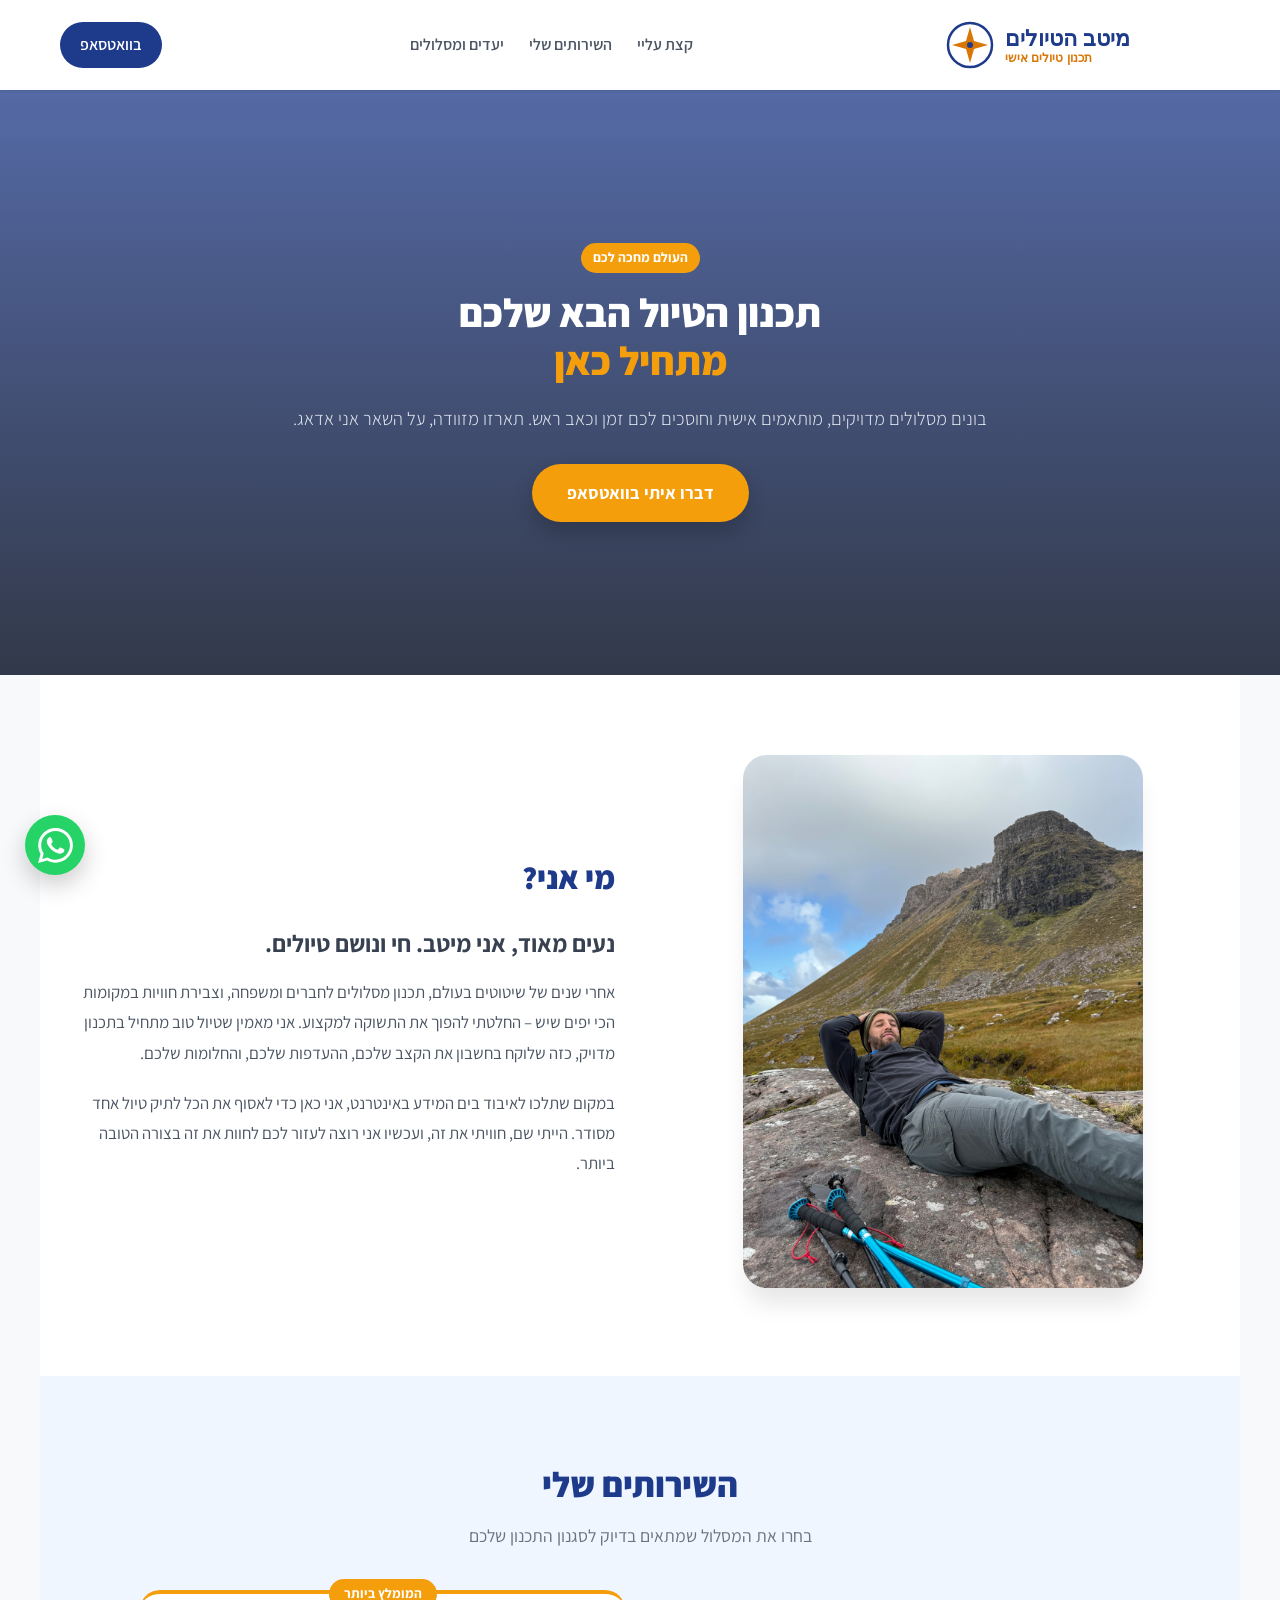
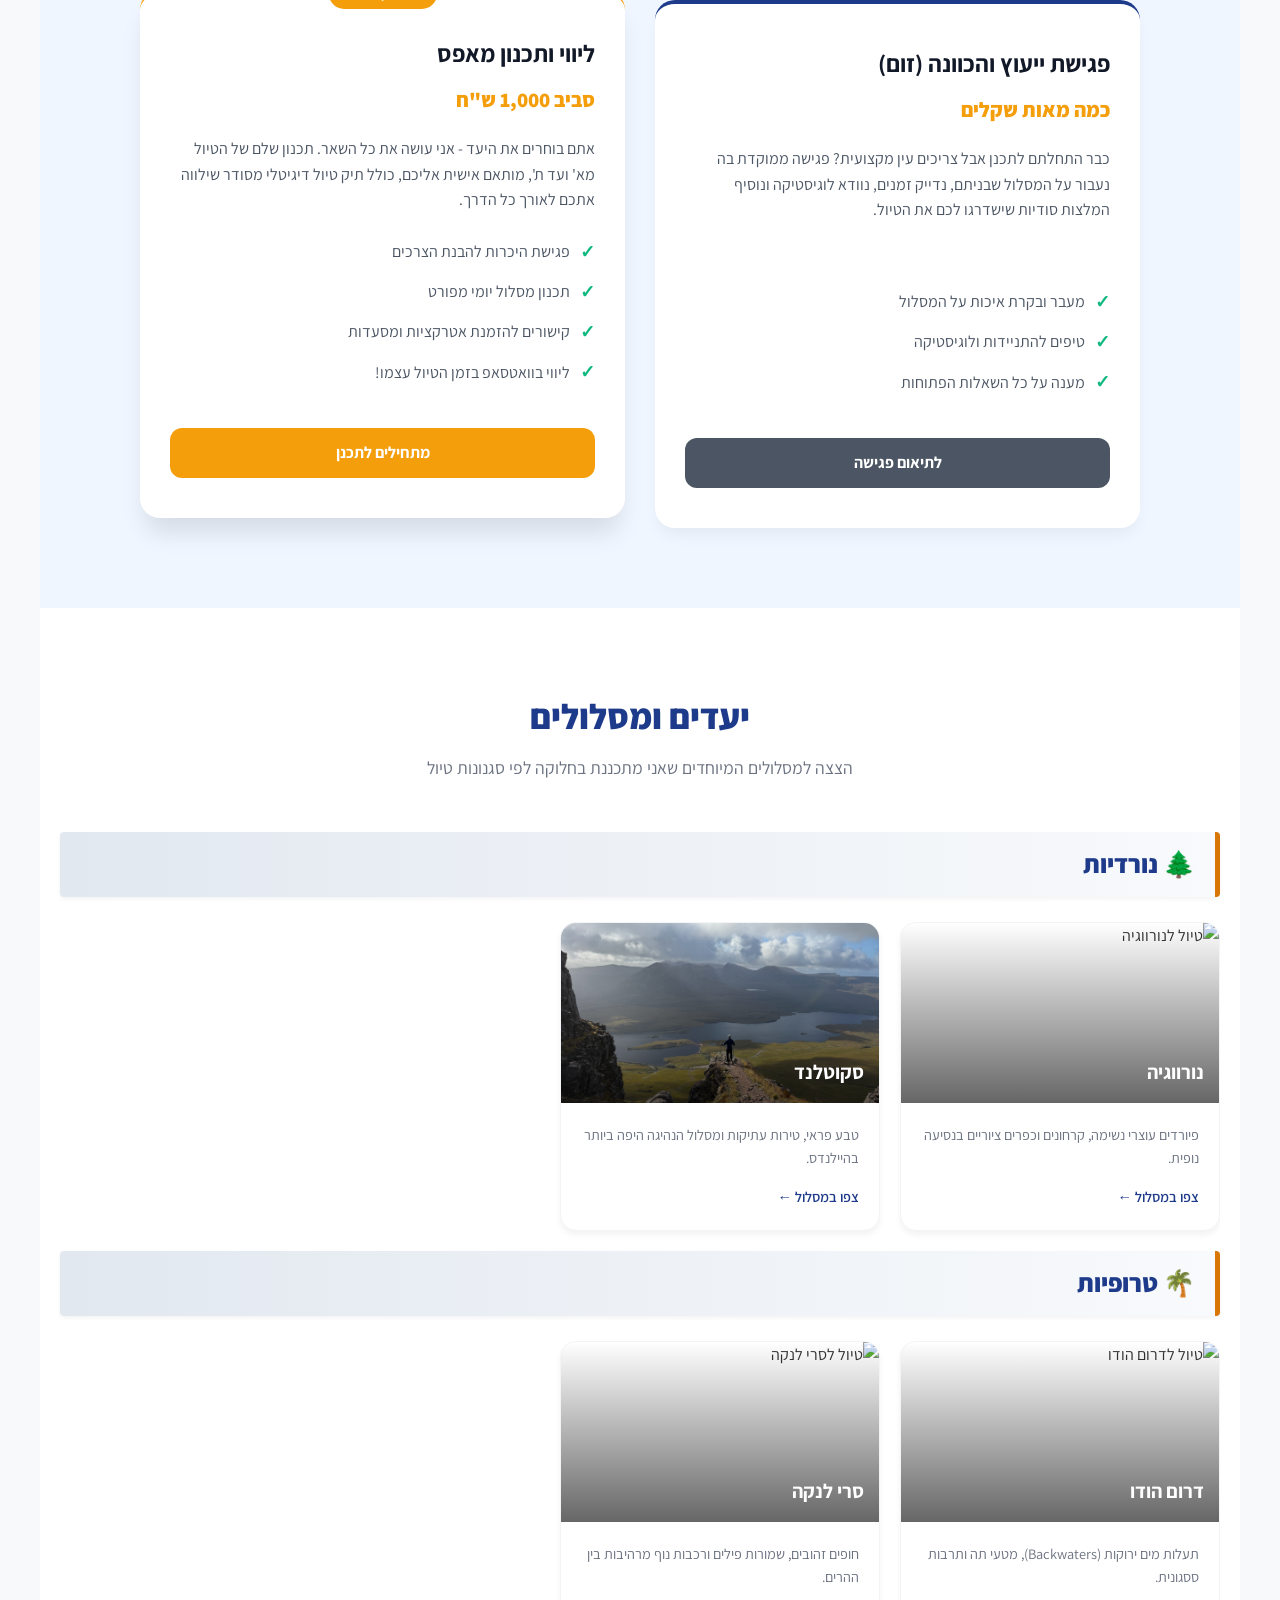
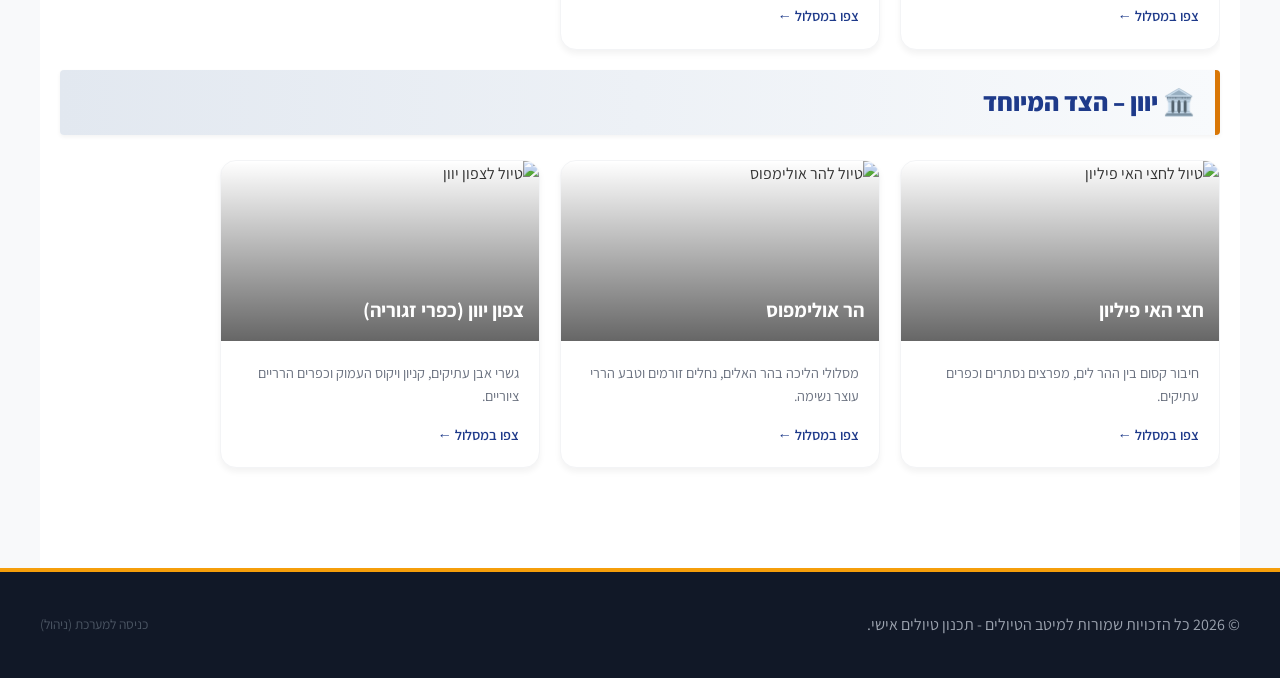
==== index.html @ 39e4b3d9 "logo titles and categories" ====
<!DOCTYPE html>
<!-- lang="he" sets language to Hebrew for browsers/SEO; dir="rtl" sets Right-To-Left reading direction -->
<html lang="he" dir="rtl">
<head>
    <!-- Character encoding specification for universal language support -->
    <meta charset="UTF-8">
    <!-- Viewport declaration ensures responsive auto-scaling across mobile, tablet, and desktop screens -->
    <meta name="viewport" content="width=device-width, initial-scale=1.0">
    
    <!-- Primary Page Title displayed in browser tabs and search engine results -->
    <title>מיטב הטיולים - תכנון טיולים אישי</title>

    <!-- Google Fonts: Preconnects and loads Assistant typography stylesheet -->
    <link rel="preconnect" href="https://fonts.googleapis.com">
    <link rel="preconnect" href="https://fonts.gstatic.com" crossorigin>
    <link href="https://fonts.googleapis.com/css2?family=Assistant:wght@300;400;600;700;800&display=swap" rel="stylesheet">
    
<!-- ==========================================
         SEO & WHATSAPP PREVIEW TAGS
         ========================================== -->
    <meta name="description" content="תכנון טיולים אישי ומותאם אישית בחו&quot;ל עם מיטב. בניית מסלולים מדויקים לחופשה מושלמת ללא כאבי ראש.">
    <meta name="keywords" content="תכנון טיולים, מתכנן טיולים אישי, סקוטלנד, ספרד, איטליה, לונדון">
    <meta name="author" content="מיטב">

    <!-- Open Graph (WhatsApp & Social Media Link Preview) -->
    <meta property="og:type" content="website">
    <meta property="og:url" content="https://tomersh22597-creator.github.io/meitav-travel/">
    <meta property="og:title" content="מיטב הטיולים - תכנון טיולים אישי">
    <meta property="og:description" content="בונים מסלולים מדויקים, מותאמים אישית וחוסכים לכם זמן וכאב ראש. תארזו מזוודה, על השאר אני אדאג.">
    <meta property="og:image" content="https://tomersh22597-creator.github.io/meitav-travel/images/meitav-profile.jpg">

    <!-- External Global Stylesheet Link (Relative path pointing to our css folder) -->
    <link rel="stylesheet" href="css/style.css">
</head>
<body>

    <!-- ==========================================
         NAVIGATION HEADER
         ========================================== -->
    <nav>
        <div class="nav-container">
            <!-- Brand Logo Linking to Homepage Top -->
<a href="index.html" class="logo">
    <img src="images/logo.svg" alt="מיטב הטיולים" class="logo-img">
</a>
            
            <!-- Navigation Links pointing to internal section IDs -->
            <ul class="nav-links">
                <li><a href="#about">קצת עליי</a></li>
                <li><a href="#services">השירותים שלי</a></li>
                <li><a href="#destinations">יעדים ומסלולים</a></li>
            </ul>
            
            <!-- Quick WhatsApp CTA Link -->
            <a href="https://wa.me/" target="_blank" rel="noopener noreferrer" class="nav-btn">בוואטסאפ</a>
        </div>
    </nav>

    <!-- ==========================================
         HERO LANDING SECTION
         ========================================== -->
    <header class="hero">
        <span class="badge">העולם מחכה לכם</span>
        <h1>תכנון הטיול הבא שלכם <br><span>מתחיל כאן</span></h1>
        <p>בונים מסלולים מדויקים, מותאמים אישית וחוסכים לכם זמן וכאב ראש. תארזו מזוודה, על השאר אני אדאג.</p>
        <a href="https://wa.me/" target="_blank" rel="noopener noreferrer" class="hero-btn">דברו איתי בוואטסאפ</a>
    </header>

    <!-- ==========================================
         ABOUT SECTION
         ========================================== -->
    <section id="about" class="section bg-white">
        <div class="about-grid">
            <div class="about-img">
                <!-- 
                  src="images/meitav-profile.jpg" tells the browser to look inside the 'images' folder.
                  Make sure the file name matches your actual image name exactly (including .jpg vs .png).
                  alt="מיטב - מתכנן טיולים אישי" is crucial for SEO and screen readers.
                -->
                <img src="images/meitav-profile.jpg" alt="מיטב - מתכנן טיולים אישי">
            </div>
            <div class="about-text">
                <h2>מי אני?</h2>
                <h3>נעים מאוד, אני מיטב. חי ונושם טיולים.</h3>
                <p>אחרי שנים של שיטוטים בעולם, תכנון מסלולים לחברים ומשפחה, וצבירת חוויות במקומות הכי יפים שיש – החלטתי להפוך את התשוקה למקצוע. אני מאמין שטיול טוב מתחיל בתכנון מדויק, כזה שלוקח בחשבון את הקצב שלכם, ההעדפות שלכם, והחלומות שלכם.</p>
                <p>במקום שתלכו לאיבוד בים המידע באינטרנט, אני כאן כדי לאסוף את הכל לתיק טיול אחד מסודר. הייתי שם, חוויתי את זה, ועכשיו אני רוצה לעזור לכם לחוות את זה בצורה הטובה ביותר.</p>
            </div>
        </div>
    </section>

    <!-- ==========================================
         SERVICES SECTION
         ========================================== -->
    <section id="services" class="section services-bg">
        <div class="section-title">
            <h2>השירותים שלי</h2>
            <p>בחרו את המסלול שמתאים בדיוק לסגנון התכנון שלכם</p>
        </div>
        
        <div class="services-grid">
            <!-- Service Package 1 -->
            <div class="service-card">
                <h3>פגישת ייעוץ והכוונה (זום)</h3>
                <div class="price">כמה מאות שקלים</div>
                <p>כבר התחלתם לתכנן אבל צריכים עין מקצועית? פגישה ממוקדת בה נעבור על המסלול שבניתם, נדייק זמנים, נוודא לוגיסטיקה ונוסיף המלצות סודיות שישדרגו לכם את הטיול.</p>
                <ul class="service-list">
                    <li>מעבר ובקרת איכות על המסלול</li>
                    <li>טיפים להתניידות ולוגיסטיקה</li>
                    <li>מענה על כל השאלות הפתוחות</li>
                </ul>
                <a href="https://wa.me/" target="_blank" rel="noopener noreferrer" class="card-btn btn-secondary">לתיאום פגישה</a>
            </div>
            
            <!-- Service Package 2 (Featured) -->
            <div class="service-card highlight">
                <div class="popular-badge">המומלץ ביותר</div>
                <h3>ליווי ותכנון מאפס</h3>
                <div class="price">סביב 1,000 ש"ח</div>
                <p>אתם בוחרים את היעד - אני עושה את כל השאר. תכנון שלם של הטיול מא' ועד ת', מותאם אישית אליכם, כולל תיק טיול דיגיטלי מסודר שילווה אתכם לאורך כל הדרך.</p>
                <ul class="service-list">
                    <li>פגישת היכרות להבנת הצרכים</li>
                    <li>תכנון מסלול יומי מפורט</li>
                    <li>קישורים להזמנת אטרקציות ומסעדות</li>
                    <li>ליווי בוואטסאפ בזמן הטיול עצמו!</li>
                </ul>
                <a href="https://wa.me/" target="_blank" rel="noopener noreferrer" class="card-btn">מתחילים לתכנן</a>
            </div>
        </div>
    </section>

   <!-- ==========================================
         DESTINATIONS BY CATEGORY SECTION
         ========================================== -->
    <section id="destinations" class="section bg-white">
        <div class="section-title">
            <h2>יעדים ומסלולים</h2>
            <p>הצצה למסלולים המיוחדים שאני מתכננת בחלוקה לפי סגנונות טיול</p>
        </div>

        <!-- קטגוריה 1: נורדיות -->
        <div class="category-block">
            <h3 class="category-title">🌲 נורדיות</h3>
            <div class="dest-grid">
                <!-- נורווגיה -->
                <div class="dest-card">
                    <div class="dest-img">
                        <img src="images/norway.jpg" alt="טיול לנורווגיה">
                        <div class="dest-overlay"></div>
                        <div class="dest-title">נורווגיה</div>
                    </div>
                    <div class="dest-content">
                        <p>פיורדים עוצרי נשימה, קרחונים וכפרים ציוריים בנסיעה נופית.</p>
                        <a href="https://wa.me/" target="_blank" rel="noopener noreferrer" class="dest-link">צפו במסלול ←</a>
                    </div>
                </div>

                <!-- סקוטלנד -->
                <div class="dest-card">
                    <div class="dest-img">
                        <img src="images/scotland.jpg" alt="טיול לסקוטלנד">
                        <div class="dest-overlay"></div>
                        <div class="dest-title">סקוטלנד</div>
                    </div>
                    <div class="dest-content">
                        <p>טבע פראי, טירות עתיקות ומסלול הנהיגה היפה ביותר בהיילנדס.</p>
                        <a href="destinations/scotland.html" class="dest-link">צפו במסלול ←</a>
                    </div>
                </div>
            </div>
        </div>

        <!-- קטגוריה 2: טרופיות -->
        <div class="category-block">
            <h3 class="category-title">🌴 טרופיות</h3>
            <div class="dest-grid">
                <!-- דרום הודו -->
                <div class="dest-card">
                    <div class="dest-img">
                        <img src="images/south-india.jpg" alt="טיול לדרום הודו">
                        <div class="dest-overlay"></div>
                        <div class="dest-title">דרום הודו</div>
                    </div>
                    <div class="dest-content">
                        <p>תעלות מים ירוקות (Backwaters), מטעי תה ותרבות ססגונית.</p>
                        <a href="https://wa.me/" target="_blank" rel="noopener noreferrer" class="dest-link">צפו במסלול ←</a>
                    </div>
                </div>

                <!-- סרי לנקה -->
                <div class="dest-card">
                    <div class="dest-img">
                        <img src="images/sri-lanka.jpg" alt="טיול לסרי לנקה">
                        <div class="dest-overlay"></div>
                        <div class="dest-title">סרי לנקה</div>
                    </div>
                    <div class="dest-content">
                        <p>חופים זהובים, שמורות פילים ורכבות נוף מרהיבות בין ההרים.</p>
                        <a href="https://wa.me/" target="_blank" rel="noopener noreferrer" class="dest-link">צפו במסלול ←</a>
                    </div>
                </div>
            </div>
        </div>

        <!-- קטגוריה 3: יוון הצד המיוחד -->
        <div class="category-block">
            <h3 class="category-title">🏛️ יוון – הצד המיוחד</h3>
            <div class="dest-grid">
                <!-- חצי האי פיליון -->
                <div class="dest-card">
                    <div class="dest-img">
                        <img src="images/pelion.jpg" alt="טיול לחצי האי פיליון">
                        <div class="dest-overlay"></div>
                        <div class="dest-title">חצי האי פיליון</div>
                    </div>
                    <div class="dest-content">
                        <p>חיבור קסום בין ההר לים, מפרצים נסתרים וכפרים עתיקים.</p>
                        <a href="https://wa.me/" target="_blank" rel="noopener noreferrer" class="dest-link">צפו במסלול ←</a>
                    </div>
                </div>

                <!-- אולימפוס -->
                <div class="dest-card">
                    <div class="dest-img">
                        <img src="images/olympus.jpg" alt="טיול להר אולימפוס">
                        <div class="dest-overlay"></div>
                        <div class="dest-title">הר אולימפוס</div>
                    </div>
                    <div class="dest-content">
                        <p>מסלולי הליכה בהר האלים, נחלים זורמים וטבע הררי עוצר נשימה.</p>
                        <a href="https://wa.me/" target="_blank" rel="noopener noreferrer" class="dest-link">צפו במסלול ←</a>
                    </div>
                </div>

                <!-- צפון יוון -->
                <div class="dest-card">
                    <div class="dest-img">
                        <img src="images/north-greece.jpg" alt="טיול לצפון יוון">
                        <div class="dest-overlay"></div>
                        <div class="dest-title">צפון יוון (כפרי זגוריה)</div>
                    </div>
                    <div class="dest-content">
                        <p>גשרי אבן עתיקים, קניון ויקוס העמוק וכפרים הרריים ציוריים.</p>
                        <a href="https://wa.me/" target="_blank" rel="noopener noreferrer" class="dest-link">צפו במסלול ←</a>
                    </div>
                </div>
            </div>
        </div>
    </section>

    <!-- ==========================================
         FOOTER
         ========================================== -->
    <footer id="contact">
        <div class="footer-content">
            <p>&copy; 2026 כל הזכויות שמורות למיטב הטיולים - תכנון טיולים אישי.</p>
            <a href="#admin" class="admin-link">כניסה למערכת (ניהול)</a>
        </div>
    </footer>

    <!-- ==========================================
         FLOATING WHATSAPP CTA
         ========================================== -->
    <a href="https://wa.me/" class="whatsapp-float" target="_blank" rel="noopener noreferrer" title="דברו איתי בוואטסאפ">
        <svg viewBox="0 0 24 24">
            <path d="M.057 24l1.687-6.163c-1.041-1.804-1.588-3.849-1.587-5.946.003-6.556 5.338-11.891 11.893-11.891 3.181.001 6.167 1.24 8.413 3.488 2.245 2.248 3.481 5.236 3.48 8.414-.003 6.557-5.338 11.892-11.893 11.892-1.99-.001-3.951-.5-5.688-1.448l-6.305 1.654zm6.597-3.807c1.676.995 3.276 1.591 5.392 1.592 5.448 0 9.886-4.434 9.889-9.885.002-5.462-4.415-9.89-9.881-9.892-5.452 0-9.887 4.434-9.889 9.884-.001 2.225.651 3.891 1.746 5.634l-.999 3.648 3.742-.981zm11.387-5.464c-.074-.124-.272-.198-.57-.347-.297-.149-1.758-.868-2.031-.967-.272-.099-.47-.149-.669.149-.198.297-.768.967-.941 1.165-.173.198-.347.223-.644.075-.297-.15-1.255-.463-2.39-1.475-.883-.788-1.48-1.761-1.653-2.059-.173-.297-.018-.458.13-.606.134-.133.298-.347.446-.52.149-.174.198-.298.298-.497.099-.198.05-.371-.025-.52-.075-.149-.669-1.612-.916-2.207-.242-.579-.487-.5-.669-.51-.173-.008-.371-.01-.57-.01-.198 0-.52.074-.792.372-.272.297-1.04 1.016-1.04 2.479 0 1.462 1.065 2.875 1.213 3.074.149.198 2.096 3.2 5.077 4.487.709.306 1.262.489 1.694.625.712.227 1.36.195 1.871.118.571-.085 1.758-.719 2.006-1.413.248-.694.248-1.289.173-1.413-.074-.124-.272-.198-.57-.347z"/>
        </svg>
    </a>

</body>
</html>
---- css/style.css ----
/* ==========================================
   GLOBAL RESETS & CORE STYLES
   ========================================== */

/* Box Sizing Reset: Forces padding and borders to be included inside an element's total width and height */
* {
    box-sizing: border-box;
    margin: 0;
    padding: 0;
}

/* Base Body Styles: Sets default typography, background color, text color, and RTL line spacing */
body {
    font-family: 'Assistant', sans-serif; /* Primary font family (loaded from Google Fonts in HTML) */
    background-color: #f8f9fa;            /* Light gray background for comfortable reading */
    color: #333333;                       /* Soft black font color for optimal visual contrast */
    line-height: 1.6;                     /* Generous vertical line spacing for Hebrew readability */
}

/* Utility class for white-background sections (replaces inline styles) */
.bg-white {
    background-color: #ffffff;
}

/* Utility button style for secondary gray buttons */
.btn-secondary {
    background: #4b5563 !important;       /* Overrides default brand blue with neutral slate gray */
}

/* ==========================================
   NAVIGATION BAR (NAV)
   ========================================== */

/* Sticky Navigation Header */
nav {
    background: #ffffff;                                    /* Solid white background */
    box-shadow: 0 1px 3px rgba(0,0,0,0.1);                 /* Subtle bottom drop-shadow for depth */
    position: sticky;                                      /* Sticks the navbar to the top during scroll */
    top: 0;                                                /* Locks stickiness to top edge */
    z-index: 50;                                           /* Keeps navigation above lower page elements */
}

/* Centered Flexbox Container for Navigation */
.nav-container {
    max-width: 1200px;                                     /* Restricts container width on widescreen monitors */
    margin: 0 auto;                                        /* Centers container horizontally */
    padding: 15px 20px;                                    /* Vertical (15px) and Horizontal (20px) internal spacing */
    display: flex;                                         /* Activates Flexbox layout mode */
    justify-content: space-between;                        /* Places logo on right and links/button on left (RTL) */
    align-items: center;                                   /* Vertically aligns items along the central axis */
}

/* Brand Logo Layout */
.logo {
    font-weight: 700;                                      /* Bold font weight */
    font-size: 1.25rem;                                    /* 20px relative font size */
    color: #1E3A8A;                                        /* Deep Navy Blue primary brand color */
    display: flex;                                         /* Flex layout to align icon next to text */
    align-items: center;                                   /* Aligns SVG icon and text vertically */
    gap: 10px;                                             /* 10px gap between SVG icon and brand text */
    cursor: pointer;                                       /* Displays pointer hand cursor on hover */
    text-decoration: none;                                 /* Removes standard link underline */
}

/* Secondary Sub-headline inside Logo */
.logo-subtext {
    font-size: 0.8rem;                                     /* Smaller font size for subtitle */
    font-weight: 400;                                      /* Regular weight */
    color: #6b7280;                                        /* Muted gray text color */
    display: block;                                        /* Forces subtitle to render on a new line */
}

/* SVG Vector Icon Dimensions inside Logo */
.logo-icon {
    width: 30px;
    height: 30px;
}

/* Navigation Link List */
.nav-links {
    display: flex;                                         /* Displays menu links in a horizontal row */
    gap: 25px;                                             /* Spacing between list items */
    list-style: none;                                      /* Removes default bullet points */
}

/* Individual Navigation Anchor Links */
.nav-links a {
    color: #4b5563;                                        /* Muted slate text color */
    text-decoration: none;                                 /* Removes underline */
    font-weight: 600;                                      /* Semi-bold text weight */
    transition: color 0.2s ease-in-out;                    /* Smooth color transition on hover (0.2 seconds) */
}

/* Navigation Link Hover State */
.nav-links a:hover {
    color: #1E3A8A;                                        /* Shifts color to deep navy when hovered */
}

/* Call-To-Action (CTA) Pill Button in Navigation */
.nav-btn {
    background: #1E3A8A;                                   /* Navy background */
    color: #ffffff;                                        /* White text */
    padding: 10px 20px;                                    /* Top/Bottom 10px, Left/Right 20px */
    border-radius: 50px;                                   /* Fully rounded pill-shaped corners */
    text-decoration: none;                                 /* Removes link underline */
    font-weight: 600;                                      /* Semi-bold weight */
    display: inline-flex;                                  /* Enables inline flexbox for icon/text alignment */
    align-items: center;
    gap: 8px;
}

/* ==========================================
   HERO SECTION
   ========================================== */

/* Full-width Hero Banner with Dark Gradient Overlay */
.hero {
    /* Combined CSS background: semi-transparent blue/slate gradient + high-res Unsplash background image */
    background: linear-gradient(rgba(30, 58, 138, 0.75), rgba(15, 23, 42, 0.85)), 
                url('https://images.unsplash.com/photo-1488085061387-422e29b40080?ixlib=rb-4.0.3&auto=format&fit=crop&w=1920&q=80') center/cover;
    color: #ffffff;                                        /* White text color for contrast over dark image */
    padding: 80px 20px;                                    /* Vertical padding 80px, horizontal 20px */
    text-align: center;                                    /* Centers all text content */
    min-height: 65vh;                                      /* Ensures hero takes at least 65% of screen height */
    display: flex;                                         /* Flexbox used to vertically center content */
    flex-direction: column;                                /* Stacks elements top-to-bottom */
    justify-content: center;                               /* Centers items along vertical axis */
    align-items: center;                                   /* Centers items along horizontal axis */
}

/* Small Tag/Badge above Hero Heading */
.badge {
    background: #F59E0B;                                   /* Accent Amber/Gold color */
    color: #ffffff;
    padding: 4px 12px;
    border-radius: 50px;
    font-size: 0.85rem;
    font-weight: 700;
    display: inline-block;
    margin-bottom: 15px;
}

/* Main Page Heading (H1) */
.hero h1 {
    font-size: 2.5rem;                                     /* Scaled headline size */
    font-weight: 800;                                      /* Extra-bold */
    margin-bottom: 20px;
    line-height: 1.2;                                      /* Tighter line spacing for titles */
}

/* Highlighted Gold Text within Heading */
.hero h1 span {
    color: #F59E0B;                                        /* Gold accent color */
}

/* Hero Paragraph Description */
.hero p {
    font-size: 1.15rem;
    max-width: 700px;                                      /* Restricts line length to increase reading comfort */
    margin: 0 auto 30px;                                   /* Centers block horizontally, adds 30px bottom margin */
    font-weight: 300;                                      /* Light font weight */
    color: #e2e8f0;                                        /* Light gray-blue text */
}

/* Primary Call-to-Action Button */
.hero-btn {
    background: #F59E0B;                                   /* Amber accent background */
    color: #ffffff;
    padding: 15px 35px;
    border-radius: 50px;
    text-decoration: none;
    font-weight: 700;
    font-size: 1.1rem;
    display: inline-flex;
    align-items: center;
    gap: 10px;
    box-shadow: 0 10px 20px rgba(0,0,0,0.2);              /* Soft shadow to elevate button off page */
    transition: transform 0.2s ease-in-out;                /* Prepares micro-animation on interaction */
}

/* Interactive Hover Animation for Hero Button */
.hero-btn:hover {
    transform: scale(1.05);                                /* Scales button size up by 5% on hover */
}

/* ==========================================
   PAGE SECTIONS & LAYOUT GUIDES
   ========================================== */

/* Standard Section Container */
.section {
    max-width: 1200px;
    margin: 0 auto;
    padding: 80px 20px;
}

/* Section Heading Header Block */
.section-title {
    text-align: center;
    margin-bottom: 50px;
}

.section-title h2 {
    font-size: 2.2rem;
    color: #1E3A8A;
    font-weight: 800;
    margin-bottom: 10px;
}

.section-title p {
    color: #6b7280;
    font-size: 1.1rem;
}

/* ==========================================
   ABOUT SECTION
   ========================================== */

/* Flexbox Grid for Image + Bio Content */
.about-grid {
    display: flex;
    flex-wrap: wrap;                                       /* Wraps onto multiple lines on small mobile screens */
    align-items: center;
    gap: 50px;
}

.about-img {
    flex: 1;                                               /* Occupies equal share of flex container width */
    min-width: 280px;                                      /* Prevents shrinking below 280px before wrapping */
    text-align: center;
}

.about-img img {
    width: 100%;
    max-width: 400px;
    border-radius: 24px;                                   /* Softly rounded image corners */
    box-shadow: 0 20px 25px -5px rgba(0,0,0,0.1);          /* Elegant drop shadow */
}

.about-text {
    flex: 1;
    min-width: 280px;
}

.about-text h2 {
    font-size: 2rem;
    color: #1E3A8A;
    font-weight: 800;
    margin-bottom: 20px;
}

.about-text h3 {
    font-size: 1.5rem;
    color: #374151;
    margin-bottom: 15px;
    font-weight: 700;
}

.about-text p {
    color: #4b5563;
    font-size: 1.05rem;
    margin-bottom: 20px;
    line-height: 1.8;
}

/* ==========================================
   SERVICES SECTION & CARDS
   ========================================== */

/* Section background wrapper */
.services-bg {
    background: #EFF6FF;                                   /* Very light blue tint */
}

/* CSS Grid for Pricing Cards */
.services-grid {
    display: grid;
    /* Responsive Auto-Fit Grid: Creates columns dynamically (min 300px width each) without media queries */
    grid-template-columns: repeat(auto-fit, minmax(300px, 1fr));
    gap: 30px;
    max-width: 1000px;
    margin: 0 auto;
}

/* Standard Pricing Card */
.service-card {
    background: #ffffff;
    border-radius: 20px;
    padding: 40px 30px;
    box-shadow: 0 10px 15px -3px rgba(0,0,0,0.05);
    position: relative;                                    /* Positioning context for absolute elements like badges */
    display: flex;
    flex-direction: column;
    border-top: 4px solid #1E3A8A;                         /* Blue accent border on top edge */
    transition: transform 0.3s ease;
}

/* Featured / Popular Service Card Variant */
.service-card.highlight {
    border-top-color: #F59E0B;                             /* Gold border top for highlight feature */
    transform: translateY(-10px);                          /* Slight upward offset to draw attention */
    box-shadow: 0 20px 25px -5px rgba(0,0,0,0.1);
}

/* Popular Badge Pill on Featured Card */
.popular-badge {
    position: absolute;
    top: -15px;                                            /* Positions pill half-way across top border */
    left: 50%;
    transform: translateX(-50%);                           /* Centers pill horizontally along the 50% line */
    background: #F59E0B;
    color: #ffffff;
    padding: 4px 15px;
    border-radius: 50px;
    font-size: 0.85rem;
    font-weight: 700;
}

.service-card h3 {
    font-size: 1.5rem;
    color: #111827;
    margin-bottom: 10px;
    font-weight: 700;
}

.price {
    font-size: 1.3rem;
    font-weight: 800;
    color: #F59E0B;
    margin-bottom: 20px;
}

.service-card p {
    color: #4b5563;
    margin-bottom: 25px;
    flex-grow: 1;                                          /* Forces paragraph to expand so buttons align evenly at bottom */
}

/* Checkmark List inside Cards */
.service-list {
    list-style: none;
    margin-bottom: 30px;
}

.service-list li {
    margin-bottom: 12px;
    color: #4b5563;
    display: flex;
    align-items: center;
    gap: 10px;
}

/* Custom CSS Checkmark Icon insertion */
.service-list li::before {
    content: "✓";                                          /* Inserts Unicode checkmark before list items */
    color: #10B981;                                        /* Emerald green color */
    font-weight: bold;
    font-size: 1.1rem;
}

/* Card CTA Button */
.card-btn {
    display: block;
    text-align: center;
    background: #1E3A8A;
    color: #ffffff;
    padding: 12px;
    border-radius: 12px;
    text-decoration: none;
    font-weight: 700;
    transition: background 0.2s ease;
}

.card-btn:hover {
    background: #1d4ed8;                                   /* Slightly brighter blue on hover */
}

.service-card.highlight .card-btn {
    background: #F59E0B;
}

.service-card.highlight .card-btn:hover {
    background: #d97706;
}

/* ==========================================
   CATEGORY TITLES (PROMINENT STRIPE DESIGN)
   ========================================== */
.category-title {
    font-size: 1.6rem;
    font-weight: 800;
    color: #1e3a8a;
    background: linear-gradient(to left, #f8fafc, #e2e8f0);
    padding: 12px 20px;
    border-right: 5px solid #d97706; /* פס זהב בולט בצד ימין */
    border-radius: 4px;
    margin-bottom: 25px;
    display: flex;
    align-items: center;
    gap: 10px;
    box-shadow: 0 2px 4px rgba(0,0,0,0.05);
}

/* ==========================================
   DESTINATIONS GALLERY (HORIZONTAL CAROUSEL)
   ========================================== */

/* Destination Container - Now a horizontal scrolling list */
.dest-grid {
    display: flex;
    gap: 20px;
    overflow-x: auto;
    padding-bottom: 20px;
    scroll-snap-type: x mandatory;
    -webkit-overflow-scrolling: touch;
}

/* Custom Scrollbar for modern look */
.dest-grid::-webkit-scrollbar {
    height: 8px;
}
.dest-grid::-webkit-scrollbar-track {
    background: #f1f5f9;
    border-radius: 4px;
}
.dest-grid::-webkit-scrollbar-thumb {
    background: #94a3b8;
    border-radius: 4px;
}
.dest-grid::-webkit-scrollbar-thumb:hover {
    background: #64748b;
}

/* Destination Card */
.dest-card {
    flex: 0 0 320px; /* רוחב קבוע לכל כרטיסייה */
    scroll-snap-align: start; /* מיגנוט בגלילה */
    background: #ffffff;
    border-radius: 16px;
    overflow: hidden;
    box-shadow: 0 4px 6px rgba(0,0,0,0.05);
    border: 1px solid #f3f4f6;
    transition: transform 0.3s ease;
}

.dest-card:hover {
    transform: translateY(-5px);
}

/* Mobile sizing for cards */
@media (max-width: 768px) {
    .dest-card {
        flex: 0 0 280px;
    }
}

/* Image Wrapper Container */
.dest-img {
    height: 180px;
    position: relative;
    overflow: hidden;
}

.dest-img img {
    width: 100%;
    height: 100%;
    object-fit: cover;
    transition: transform 0.5s ease;
}

.dest-card:hover .dest-img img {
    transform: scale(1.1);
}

/* Dark Gradient Overlay on Top of Images */
.dest-overlay {
    position: absolute;
    inset: 0;
    background: linear-gradient(to top, rgba(0,0,0,0.6), transparent);
}

.dest-title {
    position: absolute;
    bottom: 15px;
    right: 15px;
    color: #ffffff;
    font-size: 1.25rem;
    font-weight: 700;
}

.dest-content {
    padding: 20px;
}

.dest-content p {
    color: #6b7280;
    font-size: 0.9rem;
    margin-bottom: 15px;
}

.dest-link {
    color: #1E3A8A;
    font-weight: 600;
    text-decoration: none;
    font-size: 0.9rem;
    display: inline-flex;
    align-items: center;
    gap: 5px;
}

/* ==========================================
   FOOTER SECTION
   ========================================== */

footer {
    background: #111827;                                   /* Dark slate footer background */
    color: #9ca3af;
    padding: 40px 20px;
    text-align: center;
    border-top: 4px solid #F59E0B;                          /* Accent border top */
}

.footer-content {
    max-width: 1200px;
    margin: 0 auto;
    display: flex;
    justify-content: space-between;
    align-items: center;
    flex-wrap: wrap;
    gap: 20px;
}

.admin-link {
    color: #4b5563;
    text-decoration: none;
    font-size: 0.85rem;
}

.admin-link:hover {
    color: #9ca3af;
}

/* ==========================================
   FLOATING WHATSAPP LEAD GENERATION BUTTON
   ========================================== */

.whatsapp-float {
    position: fixed;                                       /* Remains pinned to screen corner while scrolling */
    bottom: 25px;
    left: 25px;                                            /* Placed on bottom-left for RTL layouts */
    background: #25D366;                                   /* Official WhatsApp green brand color */
    color: #ffffff;
    width: 60px;
    height: 60px;
    border-radius: 50%;                                    /* Circle shape */
    display: flex;
    align-items: center;
    justify-content: center;
    box-shadow: 0 10px 25px rgba(0,0,0,0.2);
    z-index: 100;                                          /* Top-most elevation layer */
    transition: transform 0.2s ease;
    text-decoration: none;
}

.whatsapp-float:hover {
    transform: scale(1.1);                                 /* Scales icon up on hover */
}

.whatsapp-float svg {
    width: 35px;
    height: 35px;
    fill: #ffffff;
}

/* ==========================================
   RESPONSIVE MEDIA QUERIES (MOBILE BREAKPOINTS)
   ========================================== */

@media (max-width: 768px) {
    .hero h1 {
        font-size: 2rem;                                   /* Reduces title size on mobile viewports */
    }
    .nav-links {
        display: none;                                     /* Hides desktop navigation links on smaller screens */
    }

    /* ==========================================
   LOGO STYLES (PREPARED FOR FUTURE IMAGE LOGO)
   ========================================== */

/* Utility style for future image logo (replace SVG icon with <img> tag) */
.logo-img {
    height: 38px;             /* Standard logo height for sticky navigation header */
    width: auto;              /* Preserves natural image aspect ratio */
    object-fit: contain;
    display: block;
}

/* ==========================================
   CATEGORY BLOCKS FOR DESTINATIONS
   ========================================== */
.category-block {
    margin-bottom: 55px;
}

/* ==========================================
   CATEGORY TITLES (CENTERED DESIGN)
   ========================================== */
.category-title {
    font-size: 1.6rem;
    font-weight: 800;
    color: #1e3a8a;
    background: linear-gradient(to top, #f8fafc, #e2e8f0);
    padding: 10px 30px;
    border-bottom: 3px solid #d97706; /* פס זהב סימטרי מלמטה במקום בצד */
    border-radius: 8px;
    
    /* פקודות המרכוז */
    width: fit-content; /* הרקע יתאים בדיוק לאורך המילה */
    margin: 0 auto 25px auto; /* ממקם את כל הבלוק באמצע המסך */
    
    display: flex;
    align-items: center;
    justify-content: center; /* ממקם את האייקון והטקסט באמצע */
    gap: 10px;
    box-shadow: 0 2px 4px rgba(0,0,0,0.05);
}

}
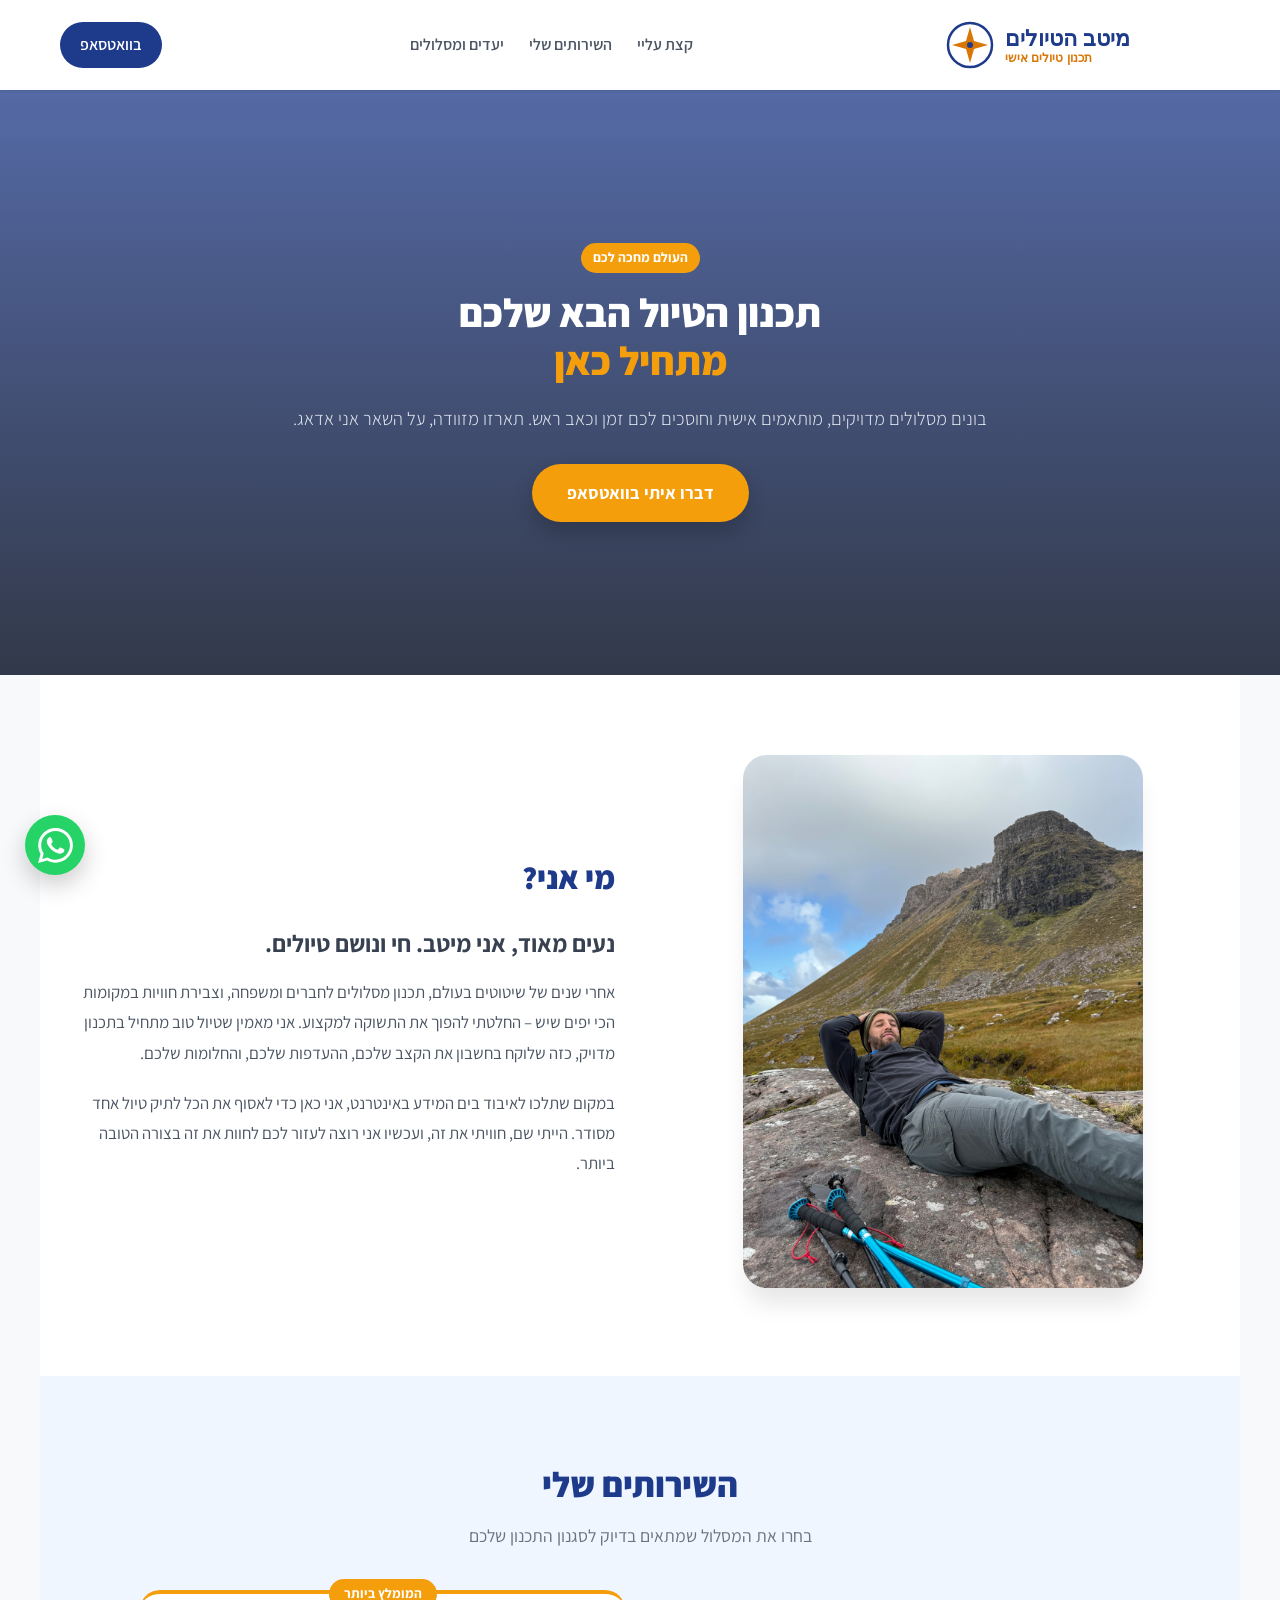
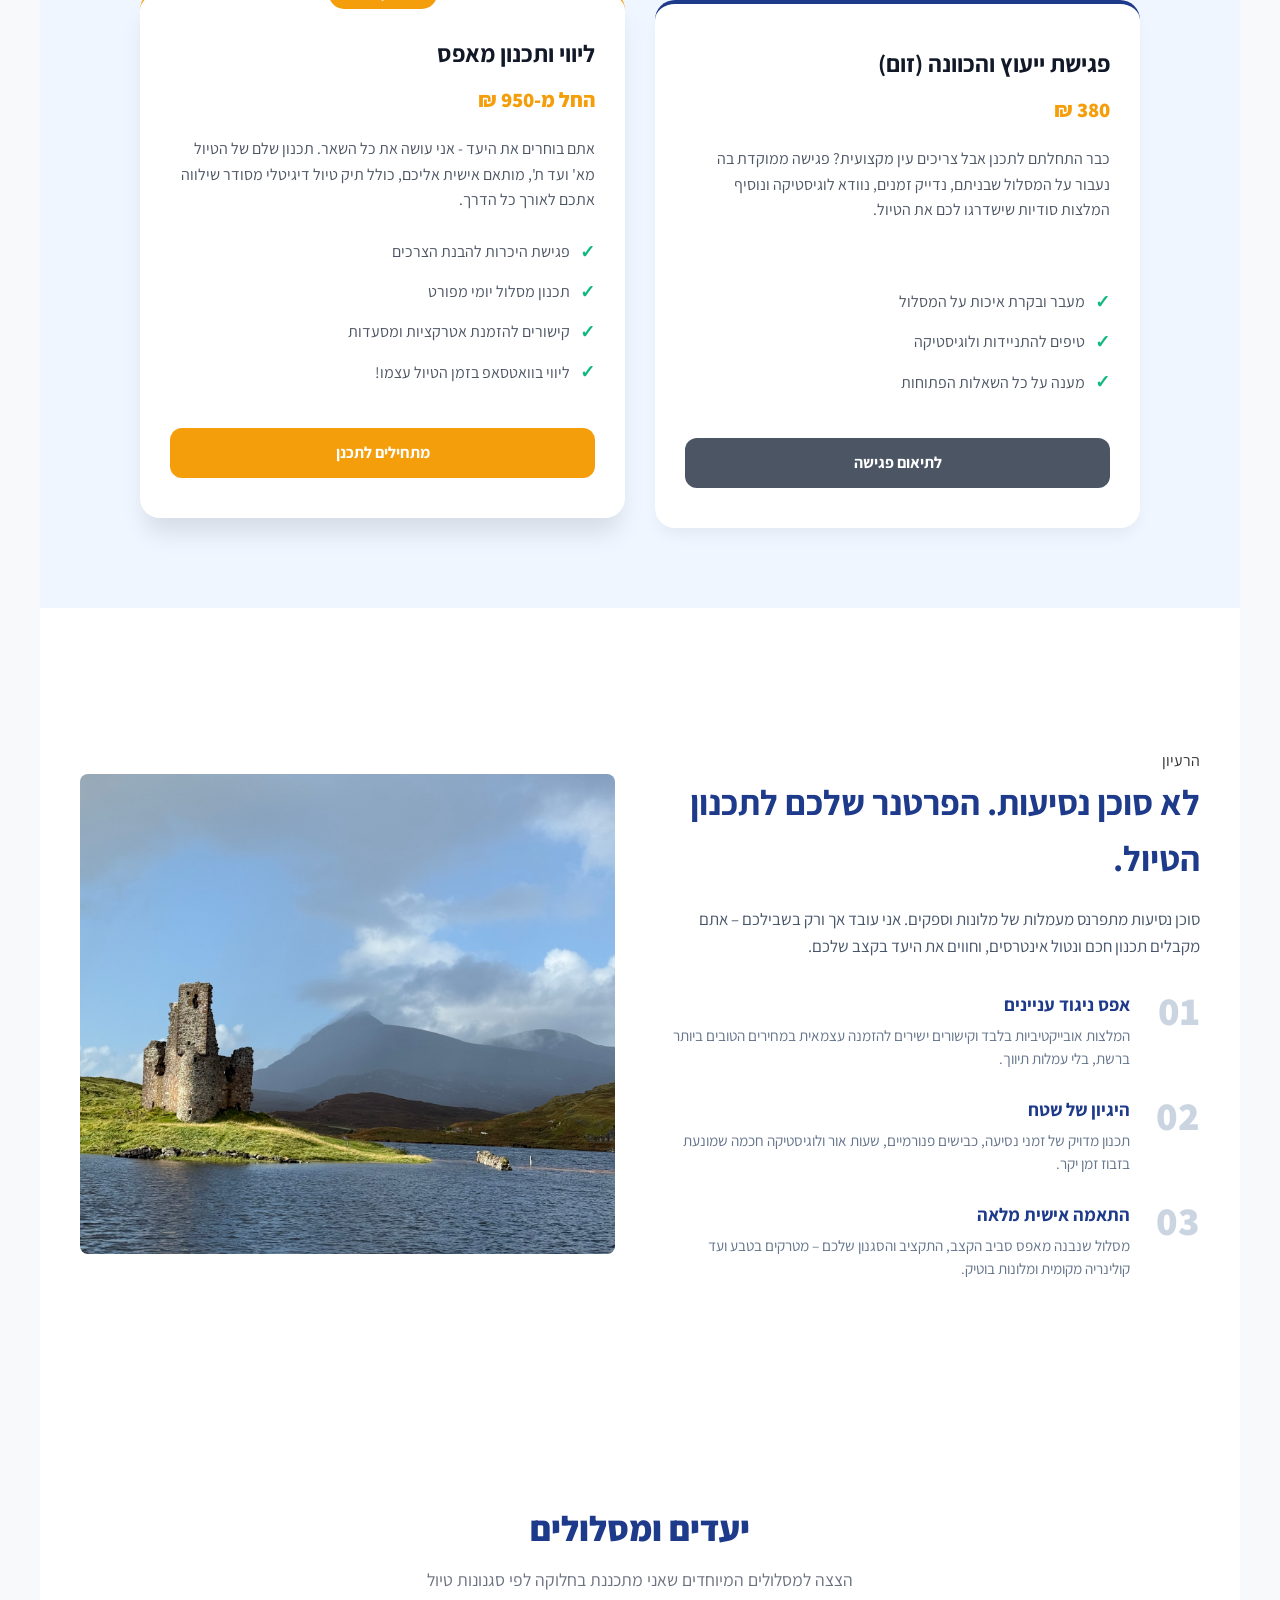
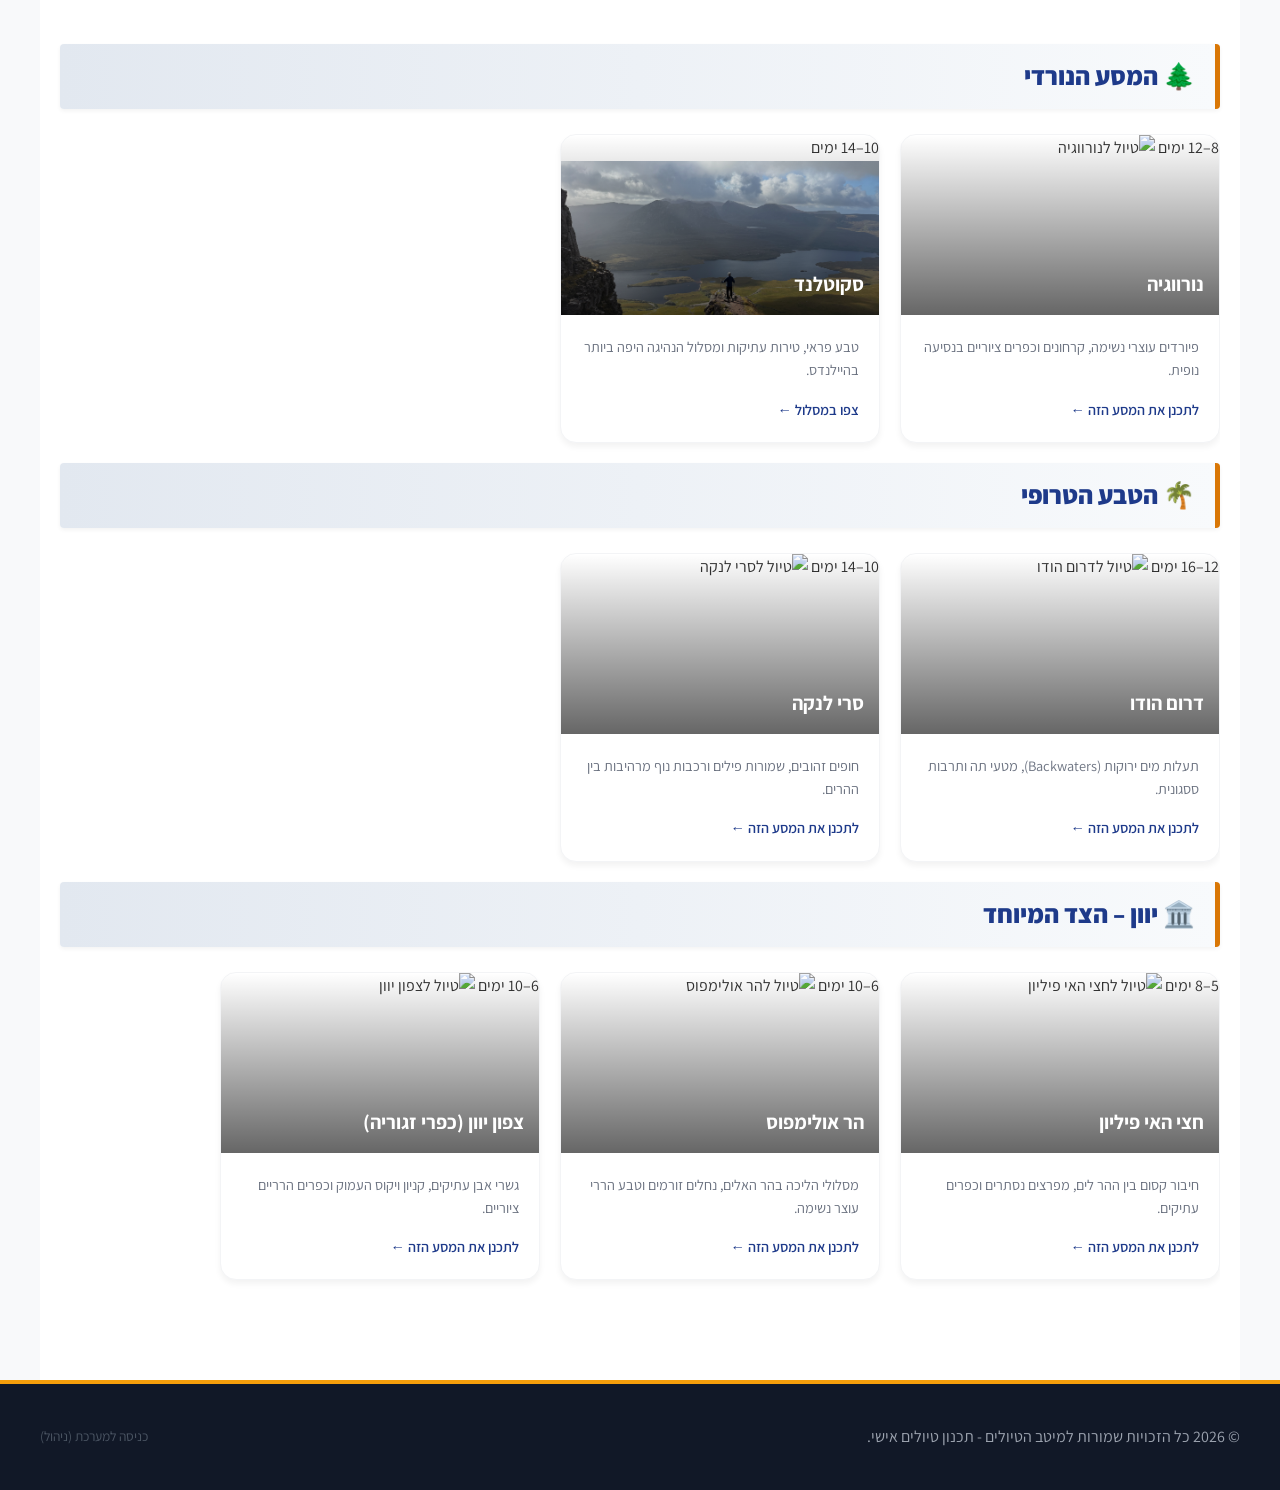
==== commit c6acb09d: "idea + prices to the ideas" ====
--- a/index.html
+++ b/index.html
@@ -1,35 +1,27 @@
 <!DOCTYPE html>
-<!-- lang="he" sets language to Hebrew for browsers/SEO; dir="rtl" sets Right-To-Left reading direction -->
 <html lang="he" dir="rtl">
 <head>
-    <!-- Character encoding specification for universal language support -->
     <meta charset="UTF-8">
-    <!-- Viewport declaration ensures responsive auto-scaling across mobile, tablet, and desktop screens -->
     <meta name="viewport" content="width=device-width, initial-scale=1.0">
-    
-    <!-- Primary Page Title displayed in browser tabs and search engine results -->
     <title>מיטב הטיולים - תכנון טיולים אישי</title>
 
-    <!-- Google Fonts: Preconnects and loads Assistant typography stylesheet -->
+    <!-- Google Fonts -->
     <link rel="preconnect" href="https://fonts.googleapis.com">
     <link rel="preconnect" href="https://fonts.gstatic.com" crossorigin>
     <link href="https://fonts.googleapis.com/css2?family=Assistant:wght@300;400;600;700;800&display=swap" rel="stylesheet">
-    
-<!-- ==========================================
-         SEO & WHATSAPP PREVIEW TAGS
-         ========================================== -->
-    <meta name="description" content="תכנון טיולים אישי ומותאם אישית בחו&quot;ל עם מיטב. בניית מסלולים מדויקים לחופשה מושלמת ללא כאבי ראש.">
-    <meta name="keywords" content="תכנון טיולים, מתכנן טיולים אישי, סקוטלנד, ספרד, איטליה, לונדון">
-    <meta name="author" content="מיטב">
-
-    <!-- Open Graph (WhatsApp & Social Media Link Preview) -->
+
+    <!-- SEO & WhatsApp Preview -->
+    <meta name="description" content="תכנון טיולים אישי ומותאם אישית בחו&quot;ל עם מיטב הטיולים. בניית מסלולים מדויקים לחופשה מושלמת ללא כאבי ראש.">
+    <meta name="keywords" content="תכנון טיולים, מתכנן טיולים אישי, סקוטלנד, ספרד, איטליה, לונדון, נורווגיה, סרי לנקה">
+    <meta name="author" content="מיטב הטיולים">
+
     <meta property="og:type" content="website">
-    <meta property="og:url" content="https://tomersh22597-creator.github.io/meitav-travel/">
+    <meta property="og:url" content="https://tomersh22597-creator.github.io/Meitav_treavel/">
     <meta property="og:title" content="מיטב הטיולים - תכנון טיולים אישי">
     <meta property="og:description" content="בונים מסלולים מדויקים, מותאמים אישית וחוסכים לכם זמן וכאב ראש. תארזו מזוודה, על השאר אני אדאג.">
-    <meta property="og:image" content="https://tomersh22597-creator.github.io/meitav-travel/images/meitav-profile.jpg">
-
-    <!-- External Global Stylesheet Link (Relative path pointing to our css folder) -->
+    <meta property="og:image" content="https://tomersh22597-creator.github.io/Meitav_treavel/images/meitav-profile.jpg">
+
+    <!-- External Global Stylesheet -->
     <link rel="stylesheet" href="css/style.css">
 </head>
 <body>
@@ -39,20 +31,17 @@
          ========================================== -->
     <nav>
         <div class="nav-container">
-            <!-- Brand Logo Linking to Homepage Top -->
-<a href="index.html" class="logo">
-    <img src="images/logo.svg" alt="מיטב הטיולים" class="logo-img">
-</a>
+            <a href="index.html" class="logo">
+                <img src="images/logo.svg" alt="מיטב הטיולים" class="logo-img">
+            </a>
             
-            <!-- Navigation Links pointing to internal section IDs -->
             <ul class="nav-links">
                 <li><a href="#about">קצת עליי</a></li>
                 <li><a href="#services">השירותים שלי</a></li>
                 <li><a href="#destinations">יעדים ומסלולים</a></li>
             </ul>
             
-            <!-- Quick WhatsApp CTA Link -->
-            <a href="https://wa.me/" target="_blank" rel="noopener noreferrer" class="nav-btn">בוואטסאפ</a>
+            <a href="https://wa.me/972000000000?text=%D7%94%D7%99%D7%99%20%D7%9E%D7%99%D7%98%D7%91,%20%D7%94%D7%92%D7%A2%D7%AA%D7%99%20%D7%93%D7%A8%D7%9A%20%D7%94%D7%90%D7%AA%D7%A8%20%D7%95%D7%90%D7%A9%D7%9E%D7%97%20%D7%9C%D7%A9%D7%9E%D7%95%D7%A2%20%D7%A2%D7%9C%20%D7%AA%D7%9B%D7%A0%D7%95%D7%9F%20%D7%A8%D7%91-%D7%A9%D7%A0%D7%AA%D7%99" target="_blank" rel="noopener noreferrer" class="nav-btn">בוואטסאפ</a>
         </div>
     </nav>
 
@@ -63,7 +52,7 @@
         <span class="badge">העולם מחכה לכם</span>
         <h1>תכנון הטיול הבא שלכם <br><span>מתחיל כאן</span></h1>
         <p>בונים מסלולים מדויקים, מותאמים אישית וחוסכים לכם זמן וכאב ראש. תארזו מזוודה, על השאר אני אדאג.</p>
-        <a href="https://wa.me/" target="_blank" rel="noopener noreferrer" class="hero-btn">דברו איתי בוואטסאפ</a>
+        <a href="https://wa.me/972000000000?text=%D7%94%D7%99%D7%99%20%D7%9E%D7%99%D7%98%D7%91,%20%D7%90%D7%A9%D7%9E%D7%97%20%D7%9C%D7%A4%D7%92וש%20%D7%90%D7%95%20%D7%93%D7%91%D7%A8%20%D7%90%D7%99%D7%AA%D7%99%20%D7%91%D7%95%D7%95%D7%90%D7%98%D7%A1%D7%90%D7%A4" target="_blank" rel="noopener noreferrer" class="hero-btn">דברו איתי בוואטסאפ</a>
     </header>
 
     <!-- ==========================================
@@ -72,11 +61,6 @@
     <section id="about" class="section bg-white">
         <div class="about-grid">
             <div class="about-img">
-                <!-- 
-                  src="images/meitav-profile.jpg" tells the browser to look inside the 'images' folder.
-                  Make sure the file name matches your actual image name exactly (including .jpg vs .png).
-                  alt="מיטב - מתכנן טיולים אישי" is crucial for SEO and screen readers.
-                -->
                 <img src="images/meitav-profile.jpg" alt="מיטב - מתכנן טיולים אישי">
             </div>
             <div class="about-text">
@@ -96,26 +80,26 @@
             <h2>השירותים שלי</h2>
             <p>בחרו את המסלול שמתאים בדיוק לסגנון התכנון שלכם</p>
         </div>
-        
+       
         <div class="services-grid">
             <!-- Service Package 1 -->
             <div class="service-card">
                 <h3>פגישת ייעוץ והכוונה (זום)</h3>
-                <div class="price">כמה מאות שקלים</div>
+                <div class="price">380 ₪</div>
                 <p>כבר התחלתם לתכנן אבל צריכים עין מקצועית? פגישה ממוקדת בה נעבור על המסלול שבניתם, נדייק זמנים, נוודא לוגיסטיקה ונוסיף המלצות סודיות שישדרגו לכם את הטיול.</p>
                 <ul class="service-list">
                     <li>מעבר ובקרת איכות על המסלול</li>
                     <li>טיפים להתניידות ולוגיסטיקה</li>
                     <li>מענה על כל השאלות הפתוחות</li>
                 </ul>
-                <a href="https://wa.me/" target="_blank" rel="noopener noreferrer" class="card-btn btn-secondary">לתיאום פגישה</a>
-            </div>
-            
+                <a href="https://wa.me/972000000000?text=%D7%94%D7%99%D7%99%20%D7%9E%D7%99%D7%98%D7%91,%20%D7%90%D7%A9%D7%9E%D7%97%20%D7%9C%D7%AA%D7%90%D7%93%20%D7%A4%D7%92%D7%99%D7%A9%D7%AA%20%D7%99%D7%99%D7%A2%D7%95%D7%A5" target="_blank" rel="noopener noreferrer" class="card-btn btn-secondary">לתיאום פגישה</a>
+            </div>
+          
             <!-- Service Package 2 (Featured) -->
             <div class="service-card highlight">
                 <div class="popular-badge">המומלץ ביותר</div>
                 <h3>ליווי ותכנון מאפס</h3>
-                <div class="price">סביב 1,000 ש"ח</div>
+                <div class="price">החל מ-950 ₪</div>
                 <p>אתם בוחרים את היעד - אני עושה את כל השאר. תכנון שלם של הטיול מא' ועד ת', מותאם אישית אליכם, כולל תיק טיול דיגיטלי מסודר שילווה אתכם לאורך כל הדרך.</p>
                 <ul class="service-list">
                     <li>פגישת היכרות להבנת הצרכים</li>
@@ -123,12 +107,55 @@
                     <li>קישורים להזמנת אטרקציות ומסעדות</li>
                     <li>ליווי בוואטסאפ בזמן הטיול עצמו!</li>
                 </ul>
-                <a href="https://wa.me/" target="_blank" rel="noopener noreferrer" class="card-btn">מתחילים לתכנן</a>
+                <a href="https://wa.me/972000000000?text=%D7%94%D7%99%D7%99%20%D7%9E%D7%99%D7%98%D7%91,%20%D7%90%D7%A0%D7%99%20%D7%9E%D7%A2%D7%95%D7%A0%D7%99%D7%99%D7%9F%20%D7%91%D7%AA%D7%9B%D7%A0%D7%95%D7%A5%20%D7%95%D7%9C%D7%99%D7%95%D7%95%D7%99%20%D7%9E%D7%9C%D7%90" target="_blank" rel="noopener noreferrer" class="card-btn">מתחילים לתכנן</a>
             </div>
         </div>
     </section>
 
-   <!-- ==========================================
+  <!-- ==========================================
+         THE CONCEPT SECTION ("הרעיון")
+         ========================================== -->
+    <section id="concept" class="section bg-white">
+        <div class="split-section">
+            <div class="split-content">
+                <span class="eyebrow">הרעיון</span>
+                <h2>לא סוכן נסיעות. הפרטנר שלכם לתכנון הטיול.</h2>
+                <p style="margin-bottom: 30px; font-size: 1.05rem; color: #475569;">סוכן נסיעות מתפרנס מעמלות של מלונות וספקים. אני עובד אך ורק בשבילכם – אתם מקבלים תכנון חכם ונטול אינטרסים, וחווים את היעד בקצב שלכם.</p>
+                
+                <div class="numbered-list">
+                    <div class="numbered-item">
+                        <span class="item-number">01</span>
+                        <div class="item-text">
+                            <h4>אפס ניגוד עניינים</h4>
+                            <p>המלצות אובייקטיביות בלבד וקישורים ישירים להזמנה עצמאית במחירים הטובים ביותר ברשת, בלי עמלות תיווך.</p>
+                        </div>
+                    </div>
+                    
+                    <div class="numbered-item">
+                        <span class="item-number">02</span>
+                        <div class="item-text">
+                            <h4>היגיון של שטח</h4>
+                            <p>תכנון מדויק של זמני נסיעה, כבישים פנורמיים, שעות אור ולוגיסטיקה חכמה שמונעת בזבוז זמן יקר.</p>
+                        </div>
+                    </div>
+
+                    <div class="numbered-item">
+                        <span class="item-number">03</span>
+                        <div class="item-text">
+                            <h4>התאמה אישית מלאה</h4>
+                            <p>מסלול שנבנה מאפס סביב הקצב, התקציב והסגנון שלכם – מטרקים בטבע ועד קולינריה מקומית ומלונות בוטיק.</p>
+                        </div>
+                    </div>
+                </div>
+            </div>
+            
+            <div class="split-image">
+                <img src="images/concept-img.jpg" alt="אווירת טיול פרימיום">
+            </div>
+        </div>
+    </section>
+
+    <!-- ==========================================
          DESTINATIONS BY CATEGORY SECTION
          ========================================== -->
     <section id="destinations" class="section bg-white">
@@ -139,24 +166,26 @@
 
         <!-- קטגוריה 1: נורדיות -->
         <div class="category-block">
-            <h3 class="category-title">🌲 נורדיות</h3>
+            <h3 class="category-title">🌲 המסע הנורדי</h3>
             <div class="dest-grid">
                 <!-- נורווגיה -->
                 <div class="dest-card">
                     <div class="dest-img">
+                        <span class="duration-tag">8–12 ימים</span>
                         <img src="images/norway.jpg" alt="טיול לנורווגיה">
                         <div class="dest-overlay"></div>
                         <div class="dest-title">נורווגיה</div>
                     </div>
                     <div class="dest-content">
                         <p>פיורדים עוצרי נשימה, קרחונים וכפרים ציוריים בנסיעה נופית.</p>
-                        <a href="https://wa.me/" target="_blank" rel="noopener noreferrer" class="dest-link">צפו במסלול ←</a>
+                        <a href="https://wa.me/972000000000?text=%D7%94%D7%99%D7%99%20%D7%9E%D7%99%D7%98%D7%91,%20%D7%90%D7%A9%D7%9E%D7%97%20%D7%9C%D7%A9%D7%9E%D7%95%D7%A2%20%D7%A2%D7%9C%20%D7%AA%D7%9B%D7%A0%D7%95%D7%9F%20%D7%9E%D7%A1%D7%9C%D7%95%D7%9C%20%D7%9C%D7%A0%D7%95%D7%A-%D7%95%D7%92%D7%99%D7%94" target="_blank" rel="noopener noreferrer" class="dest-link">לתכנן את המסע הזה ←</a>
                     </div>
                 </div>
 
                 <!-- סקוטלנד -->
                 <div class="dest-card">
                     <div class="dest-img">
+                        <span class="duration-tag">10–14 ימים</span>
                         <img src="images/scotland.jpg" alt="טיול לסקוטלנד">
                         <div class="dest-overlay"></div>
                         <div class="dest-title">סקוטלנד</div>
@@ -171,31 +200,33 @@
 
         <!-- קטגוריה 2: טרופיות -->
         <div class="category-block">
-            <h3 class="category-title">🌴 טרופיות</h3>
+            <h3 class="category-title">🌴 הטבע הטרופי</h3>
             <div class="dest-grid">
                 <!-- דרום הודו -->
                 <div class="dest-card">
                     <div class="dest-img">
+                        <span class="duration-tag">12–16 ימים</span>
                         <img src="images/south-india.jpg" alt="טיול לדרום הודו">
                         <div class="dest-overlay"></div>
                         <div class="dest-title">דרום הודו</div>
                     </div>
                     <div class="dest-content">
                         <p>תעלות מים ירוקות (Backwaters), מטעי תה ותרבות ססגונית.</p>
-                        <a href="https://wa.me/" target="_blank" rel="noopener noreferrer" class="dest-link">צפו במסלול ←</a>
+                        <a href="https://wa.me/972000000000?text=%D7%94%D7%99%D7%99%20%D7%9E%D7%99%D7%98%D7%91,%20%D7%90%D7%A9%D7%9E%D7%97%20%D7%9C%D7%A9%D7%9E%D7%95%D7%A2%20%D7%A2%D7%9C%20%D7%AA%D7%9B%D7%A0%D7%95%D7%9F%20%D7%9E%D7%A1%D7%9C%D7%95%D7%9C%20%D7%9C%D7%93%D7%A8%D7%95%D7%9D%20%D7%94%D7%95%D7%93%D7%95" target="_blank" rel="noopener noreferrer" class="dest-link">לתכנן את המסע הזה ←</a>
                     </div>
                 </div>
 
                 <!-- סרי לנקה -->
                 <div class="dest-card">
                     <div class="dest-img">
+                        <span class="duration-tag">10–14 ימים</span>
                         <img src="images/sri-lanka.jpg" alt="טיול לסרי לנקה">
                         <div class="dest-overlay"></div>
                         <div class="dest-title">סרי לנקה</div>
                     </div>
                     <div class="dest-content">
                         <p>חופים זהובים, שמורות פילים ורכבות נוף מרהיבות בין ההרים.</p>
-                        <a href="https://wa.me/" target="_blank" rel="noopener noreferrer" class="dest-link">צפו במסלול ←</a>
+                        <a href="https://wa.me/972000000000?text=%D7%94%D7%99%D7%99%20%D7%9E%D7%99%D7%98%D7%91,%20%D7%90%D7%A9%D7%9E%D7%97%20%D7%9C%D7%A9%D7%9E%D7%95%D7%A2%20%D7%A2%D7%9C%20%D7%AA%D7%9B%D7%A0%D7%95%D7%9F%20%D7%9E%D7%A1%D7%9C%D7%95%D7%9C%20%D7%9C%D7%A1%D7%A8%D7%99%20%D7%9C%D7%A0%D7%A7%D7%94" target="_blank" rel="noopener noreferrer" class="dest-link">לתכנן את המסע הזה ←</a>
                     </div>
                 </div>
             </div>
@@ -208,39 +239,42 @@
                 <!-- חצי האי פיליון -->
                 <div class="dest-card">
                     <div class="dest-img">
+                        <span class="duration-tag">5–8 ימים</span>
                         <img src="images/pelion.jpg" alt="טיול לחצי האי פיליון">
                         <div class="dest-overlay"></div>
                         <div class="dest-title">חצי האי פיליון</div>
                     </div>
                     <div class="dest-content">
                         <p>חיבור קסום בין ההר לים, מפרצים נסתרים וכפרים עתיקים.</p>
-                        <a href="https://wa.me/" target="_blank" rel="noopener noreferrer" class="dest-link">צפו במסלול ←</a>
+                        <a href="https://wa.me/972000000000?text=%D7%94%D7%99%D7%99%20%D7%9E%D7%99%D7%98%D7%91,%20%D7%90%D7%A9%D7%9E%D7%97%20%D7%9C%D7%A9%D7%9E%D7%95%D7%A2%20%D7%A2%D7%9C%20%D7%AA%D7%9B%D7%A0%D7%95%D7%9F%20%D7%9E%D7%A1%D7%9C%D7%95%D7%9C%20%D7%9C%D7%A4%D7%99%D7%9C%D7%99%D7%95%D7%9F" target="_blank" rel="noopener noreferrer" class="dest-link">לתכנן את המסע הזה ←</a>
                     </div>
                 </div>
 
                 <!-- אולימפוס -->
                 <div class="dest-card">
                     <div class="dest-img">
+                        <span class="duration-tag">6–10 ימים</span>
                         <img src="images/olympus.jpg" alt="טיול להר אולימפוס">
                         <div class="dest-overlay"></div>
                         <div class="dest-title">הר אולימפוס</div>
                     </div>
                     <div class="dest-content">
                         <p>מסלולי הליכה בהר האלים, נחלים זורמים וטבע הררי עוצר נשימה.</p>
-                        <a href="https://wa.me/" target="_blank" rel="noopener noreferrer" class="dest-link">צפו במסלול ←</a>
+                        <a href="https://wa.me/972000000000?text=%D7%94%D7%99%D7%99%20%D7%9E%D7%99%D7%98%D7%91,%20%D7%90%D7%A9%D7%9E%D7%97%20%D7%9C%D7%A9%D7%9E%D7%95%D7%A2%20%D7%A2%D7%9C%20%D7%AA%D7%9B%D7%A0%D7%95%D7%9F%20%D7%9E%D7%A1%D7%9C%D7%95%D7%9C%20%D7%9C%D7%90%D7%95%D7%9C%D7%99%D7%9E%D7%A4%D7%95%D7%A1" target="_blank" rel="noopener noreferrer" class="dest-link">לתכנן את המסע הזה ←</a>
                     </div>
                 </div>
 
                 <!-- צפון יוון -->
                 <div class="dest-card">
                     <div class="dest-img">
+                        <span class="duration-tag">6–10 ימים</span>
                         <img src="images/north-greece.jpg" alt="טיול לצפון יוון">
                         <div class="dest-overlay"></div>
                         <div class="dest-title">צפון יוון (כפרי זגוריה)</div>
                     </div>
                     <div class="dest-content">
                         <p>גשרי אבן עתיקים, קניון ויקוס העמוק וכפרים הרריים ציוריים.</p>
-                        <a href="https://wa.me/" target="_blank" rel="noopener noreferrer" class="dest-link">צפו במסלול ←</a>
+                        <a href="https://wa.me/972000000000?text=%D7%94%D7%99%D7%99%20%D7%9E%D7%99%D7%98%D7%91,%20%D7%90%D7%A9%D7%9E%D7%97%20%D7%9C%D7%A9%D7%9E%D7%95%D7%A2%20%D7%A2%D7%9C%20%D7%AA%D7%9B%D7%A0%D7%95%D7%9F%20%D7%9E%D7%A1%D7%9C%D7%95%D7%9C%20%D7%9C%D7%A6%D7%A4%D7%95%D7%9F%20%D7%99%D7%95%D7%95%D7%9F" target="_blank" rel="noopener noreferrer" class="dest-link">לתכנן את המסע הזה ←</a>
                     </div>
                 </div>
             </div>
@@ -260,7 +294,7 @@
     <!-- ==========================================
          FLOATING WHATSAPP CTA
          ========================================== -->
-    <a href="https://wa.me/" class="whatsapp-float" target="_blank" rel="noopener noreferrer" title="דברו איתי בוואטסאפ">
+    <a href="https://wa.me/972509161025" class="whatsapp-float" target="_blank" rel="noopener noreferrer" title="דברו איתי בוואטסאפ">
         <svg viewBox="0 0 24 24">
             <path d="M.057 24l1.687-6.163c-1.041-1.804-1.588-3.849-1.587-5.946.003-6.556 5.338-11.891 11.893-11.891 3.181.001 6.167 1.24 8.413 3.488 2.245 2.248 3.481 5.236 3.48 8.414-.003 6.557-5.338 11.892-11.893 11.892-1.99-.001-3.951-.5-5.688-1.448l-6.305 1.654zm6.597-3.807c1.676.995 3.276 1.591 5.392 1.592 5.448 0 9.886-4.434 9.889-9.885.002-5.462-4.415-9.89-9.881-9.892-5.452 0-9.887 4.434-9.889 9.884-.001 2.225.651 3.891 1.746 5.634l-.999 3.648 3.742-.981zm11.387-5.464c-.074-.124-.272-.198-.57-.347-.297-.149-1.758-.868-2.031-.967-.272-.099-.47-.149-.669.149-.198.297-.768.967-.941 1.165-.173.198-.347.223-.644.075-.297-.15-1.255-.463-2.39-1.475-.883-.788-1.48-1.761-1.653-2.059-.173-.297-.018-.458.13-.606.134-.133.298-.347.446-.52.149-.174.198-.298.298-.497.099-.198.05-.371-.025-.52-.075-.149-.669-1.612-.916-2.207-.242-.579-.487-.5-.669-.51-.173-.008-.371-.01-.57-.01-.198 0-.52.074-.792.372-.272.297-1.04 1.016-1.04 2.479 0 1.462 1.065 2.875 1.213 3.074.149.198 2.096 3.2 5.077 4.487.709.306 1.262.489 1.694.625.712.227 1.36.195 1.871.118.571-.085 1.758-.719 2.006-1.413.248-.694.248-1.289.173-1.413-.074-.124-.272-.198-.57-.347z"/>
         </svg>
--- a/css/style.css
+++ b/css/style.css
@@ -1,3 +1,91 @@
+/* ==========================================
+   SPLIT SECTION ("הרעיון") - עיצוב בראש הקובץ לוודא טעינה
+   ========================================== */
+.split-section {
+    display: flex !important;
+    align-items: center !important;
+    justify-content: space-between !important;
+    gap: 50px !important;
+    max-width: 1200px !important;
+    margin: 0 auto !important;
+    padding: 60px 20px !important;
+}
+
+.split-content {
+    flex: 1 1 0 !important;
+    min-width: 0 !important;
+}
+
+.split-content h2 {
+    font-size: 2.2rem !important;
+    color: #1e3a8a !important;
+    margin-bottom: 20px !important;
+}
+
+.numbered-list {
+    display: flex !important;
+    flex-direction: column !important;
+    gap: 25px !important;
+    margin: 0 !important;
+    padding: 0 !important;
+    list-style: none !important;
+}
+
+.numbered-item {
+    display: flex !important;
+    gap: 20px !important;
+    align-items: flex-start !important;
+    list-style: none !important;
+}
+
+.item-number {
+    font-size: 2.5rem !important;
+    font-weight: 800 !important;
+    color: #cbd5e1 !important;
+    line-height: 1 !important;
+    min-width: 50px !important;
+}
+
+.item-text h4 {
+    font-size: 1.15rem !important;
+    color: #1e3a8a !important;
+    margin-bottom: 5px !important;
+    font-weight: 700 !important;
+}
+
+.item-text p {
+    font-size: 0.95rem !important;
+    color: #64748b !important;
+    line-height: 1.5 !important;
+    margin: 0 !important;
+}
+
+.split-image {
+    flex: 1 1 0 !important;
+    min-width: 0 !important;
+    height: 480px !important;
+    border-radius: 8px !important;
+    overflow: hidden !important;
+    background: #f1f5f9 !important;
+}
+
+.split-image img {
+    width: 100% !important;
+    height: 100% !important;
+    object-fit: cover !important;
+    display: block !important;
+}
+
+@media (max-width: 900px) {
+    .split-section {
+        flex-direction: column !important;
+    }
+    .split-image {
+        width: 100% !important;
+        height: 320px !important;
+    }
+}
+
 /* ==========================================
    GLOBAL RESETS & CORE STYLES
    ========================================== */
@@ -626,4 +714,355 @@
     box-shadow: 0 2px 4px rgba(0,0,0,0.05);
 }
 
+/* ==========================================
+   NORDIC MAGAZINE UI UPDATES
+   ========================================== */
+
+/* Eyebrow Headers (Small, spaced, colored labels above titles) */
+.eyebrow {
+    display: block;
+    font-size: 0.85rem;
+    letter-spacing: 2px;
+    color: #d97706;
+    font-weight: 700;
+    margin-bottom: 12px;
+    text-transform: uppercase;
+}
+
+/* Updated Hero Subtitles & Trust Line */
+.hero-highlight {
+    font-size: 1.4rem;
+    font-weight: 700;
+    margin-top: 10px;
+    margin-bottom: 25px;
+    color: #ffffff;
+}
+
+.trust-line {
+    font-size: 0.85rem;
+    color: rgba(255, 255, 255, 0.7);
+    margin-top: 20px;
+    font-weight: 400;
+    letter-spacing: 0.5px;
+}
+
+/* Dual Buttons in Hero */
+.hero-buttons {
+    display: flex;
+    gap: 15px;
+    justify-content: center;
+    margin-top: 15px;
+}
+
+.btn-outline {
+    background: transparent;
+    border: 1px solid #ffffff;
+    color: #ffffff;
+    padding: 12px 28px;
+    border-radius: 4px;
+    font-weight: 600;
+    text-decoration: none;
+    transition: all 0.3s ease;
+}
+
+.btn-outline:hover {
+    background: #ffffff;
+    color: #1e3a8a;
+}
+
+/* ==========================================
+   SPLIT SECTION ("הרעיון") - תיקון תצוגה
+   ========================================== */
+.split-section {
+    display: flex;
+    align-items: center;
+    justify-content: space-between;
+    gap: 50px;
+    max-width: 1200px;
+    margin: 0 auto;
+    padding: 60px 20px;
+}
+
+.split-content {
+    flex: 1;
+}
+
+.split-content h2 {
+    font-size: 2.2rem;
+    color: #1e3a8a;
+    margin-bottom: 20px;
+}
+
+/* Numbered List - הסרת נקודות ברירת מחדל וסידור מחדש */
+.numbered-list {
+    list-style: none !important;
+    padding: 0 !important;
+    margin: 0 !important;
+}
+
+.numbered-item {
+    display: flex;
+    gap: 20px;
+    margin-bottom: 25px;
+    align-items: flex-start;
+    list-style: none !important;
+}
+
+.item-number {
+    font-size: 2.5rem;
+    font-weight: 800;
+    color: #cbd5e1;
+    line-height: 1;
+    min-width: 50px;
+}
+
+.item-text h4 {
+    font-size: 1.15rem;
+    color: #1e3a8a;
+    margin-bottom: 5px;
+    font-weight: 700;
+}
+
+.item-text p {
+    font-size: 0.95rem;
+    color: #64748b;
+    line-height: 1.5;
+    margin: 0;
+}
+
+/* Split Image */
+.split-image {
+    flex: 1;
+    height: 480px;
+    border-radius: 8px;
+    overflow: hidden;
+    background: #f1f5f9; /* רקע עדין למקרה שהתמונה טרם נטענה */
+}
+
+.split-image img {
+    width: 100%;
+    height: 100%;
+    object-fit: cover;
+}
+
+/* התאמה למסכים ניידים */
+@media (max-width: 900px) {
+    .split-section {
+        flex-direction: column;
+        gap: 30px;
+    }
+    .split-image {
+        height: 320px;
+        width: 100%;
+    }
+}
+
+/* ==========================================
+   DESTINATION CARDS UPDATES (Duration Tag & Banner)
+   ========================================== */
+.dest-img {
+    position: relative;
+}
+
+.duration-tag {
+    position: absolute;
+    top: 15px;
+    right: 15px;
+    background: rgba(255, 255, 255, 0.95);
+    color: #1e3a8a;
+    padding: 6px 12px;
+    border-radius: 4px;
+    font-size: 0.8rem;
+    font-weight: 700;
+    z-index: 2;
+    letter-spacing: 0.5px;
+}
+
+.custom-banner {
+    background: #f8fafc;
+    border: 1px solid #e2e8f0;
+    border-radius: 12px;
+    padding: 40px;
+    text-align: center;
+    margin-top: 40px;
+}
+
+.custom-banner h3 {
+    font-size: 1.5rem;
+    color: #1e3a8a;
+    margin-bottom: 10px;
+}
+
+.custom-banner p {
+    color: #64748b;
+    margin-bottom: 25px;
+}
+
+/* ==========================================
+   WHAT'S INCLUDED (Minimalist Grid)
+   ========================================== */
+.included-grid {
+    display: grid;
+    grid-template-columns: repeat(3, 1fr);
+    gap: 30px;
+    margin-top: 40px;
+}
+
+.included-item {
+    background: #ffffff;
+    padding: 30px;
+    border-radius: 8px;
+    border: 1px solid #f1f5f9;
+    box-shadow: 0 2px 10px rgba(0,0,0,0.02);
+}
+
+.included-icon {
+    font-size: 2rem;
+    margin-bottom: 15px;
+    display: inline-block;
+}
+
+.included-item h4 {
+    color: #1e3a8a;
+    margin-bottom: 10px;
+    font-size: 1.1rem;
+}
+
+.included-item p {
+    color: #64748b;
+    font-size: 0.95rem;
+    line-height: 1.5;
+}
+
+@media (max-width: 768px) {
+    .included-grid {
+        grid-template-columns: repeat(1, 1fr); /* 1 Column on mobile for neatness */
+    }
+}
+
+/* ==========================================
+   SERVICES & PRICING
+   ========================================== */
+.pricing-grid {
+    display: grid;
+    grid-template-columns: repeat(2, 1fr);
+    gap: 30px;
+    margin-top: 40px;
+}
+
+.pricing-card {
+    background: #ffffff;
+    border: 1px solid #e2e8f0;
+    border-radius: 12px;
+    padding: 40px;
+    position: relative;
+    display: flex;
+    flex-direction: column;
+}
+
+.pricing-card.highlight {
+    border: 2px solid #1e3a8a;
+    box-shadow: 0 10px 25px rgba(30, 58, 138, 0.1);
+}
+
+.pricing-badge {
+    position: absolute;
+    top: -12px;
+    right: 30px;
+    background: #1e3a8a;
+    color: #ffffff;
+    padding: 5px 15px;
+    border-radius: 20px;
+    font-size: 0.8rem;
+    font-weight: 700;
+}
+
+.pricing-price {
+    font-size: 2rem;
+    font-weight: 800;
+    color: #1e3a8a;
+    margin: 15px 0 5px 0;
+}
+
+.pricing-subtext {
+    font-size: 0.85rem;
+    color: #64748b;
+    margin-bottom: 25px;
+    line-height: 1.4;
+}
+
+.pricing-list {
+    list-style: none;
+    padding: 0;
+    margin: 0 0 30px 0;
+    flex-grow: 1;
+}
+
+.pricing-list li {
+    padding: 10px 0;
+    border-bottom: 1px solid #f1f5f9;
+    color: #475569;
+    font-size: 0.95rem;
+    display: flex;
+    gap: 10px;
+}
+
+.pricing-list li:last-child {
+    border-bottom: none;
+}
+
+.btn-full {
+    display: block;
+    text-align: center;
+    background: #1e3a8a;
+    color: #ffffff;
+    padding: 15px;
+    border-radius: 6px;
+    text-decoration: none;
+    font-weight: 600;
+    transition: background 0.3s;
+}
+
+.btn-full:hover {
+   background: #152c69;
+}
+
+/* ==========================================
+   FIX BUTTONS & HERO STYLING
+   ========================================== */
+
+/* Primary Button Style */
+.btn-primary {
+    background: #d97706;
+    color: #ffffff;
+    padding: 12px 28px;
+    border-radius: 4px;
+    font-weight: 600;
+    text-decoration: none;
+    display: inline-block;
+    transition: background 0.3s ease;
+    border: none;
+    cursor: pointer;
+}
+
+.btn-primary:hover {
+    background: #b45309;
+}
+
+/* Secondary Outline Button Style */
+.btn-outline {
+    background: transparent;
+    border: 1px solid #ffffff;
+    color: #ffffff;
+    padding: 12px 28px;
+    border-radius: 4px;
+    font-weight: 600;
+    text-decoration: none;
+    display: inline-block;
+    transition: all 0.3s ease;
+}
+
+.btn-outline:hover {
+    background: #ffffff;
+    color: #1e3a8a;
 }
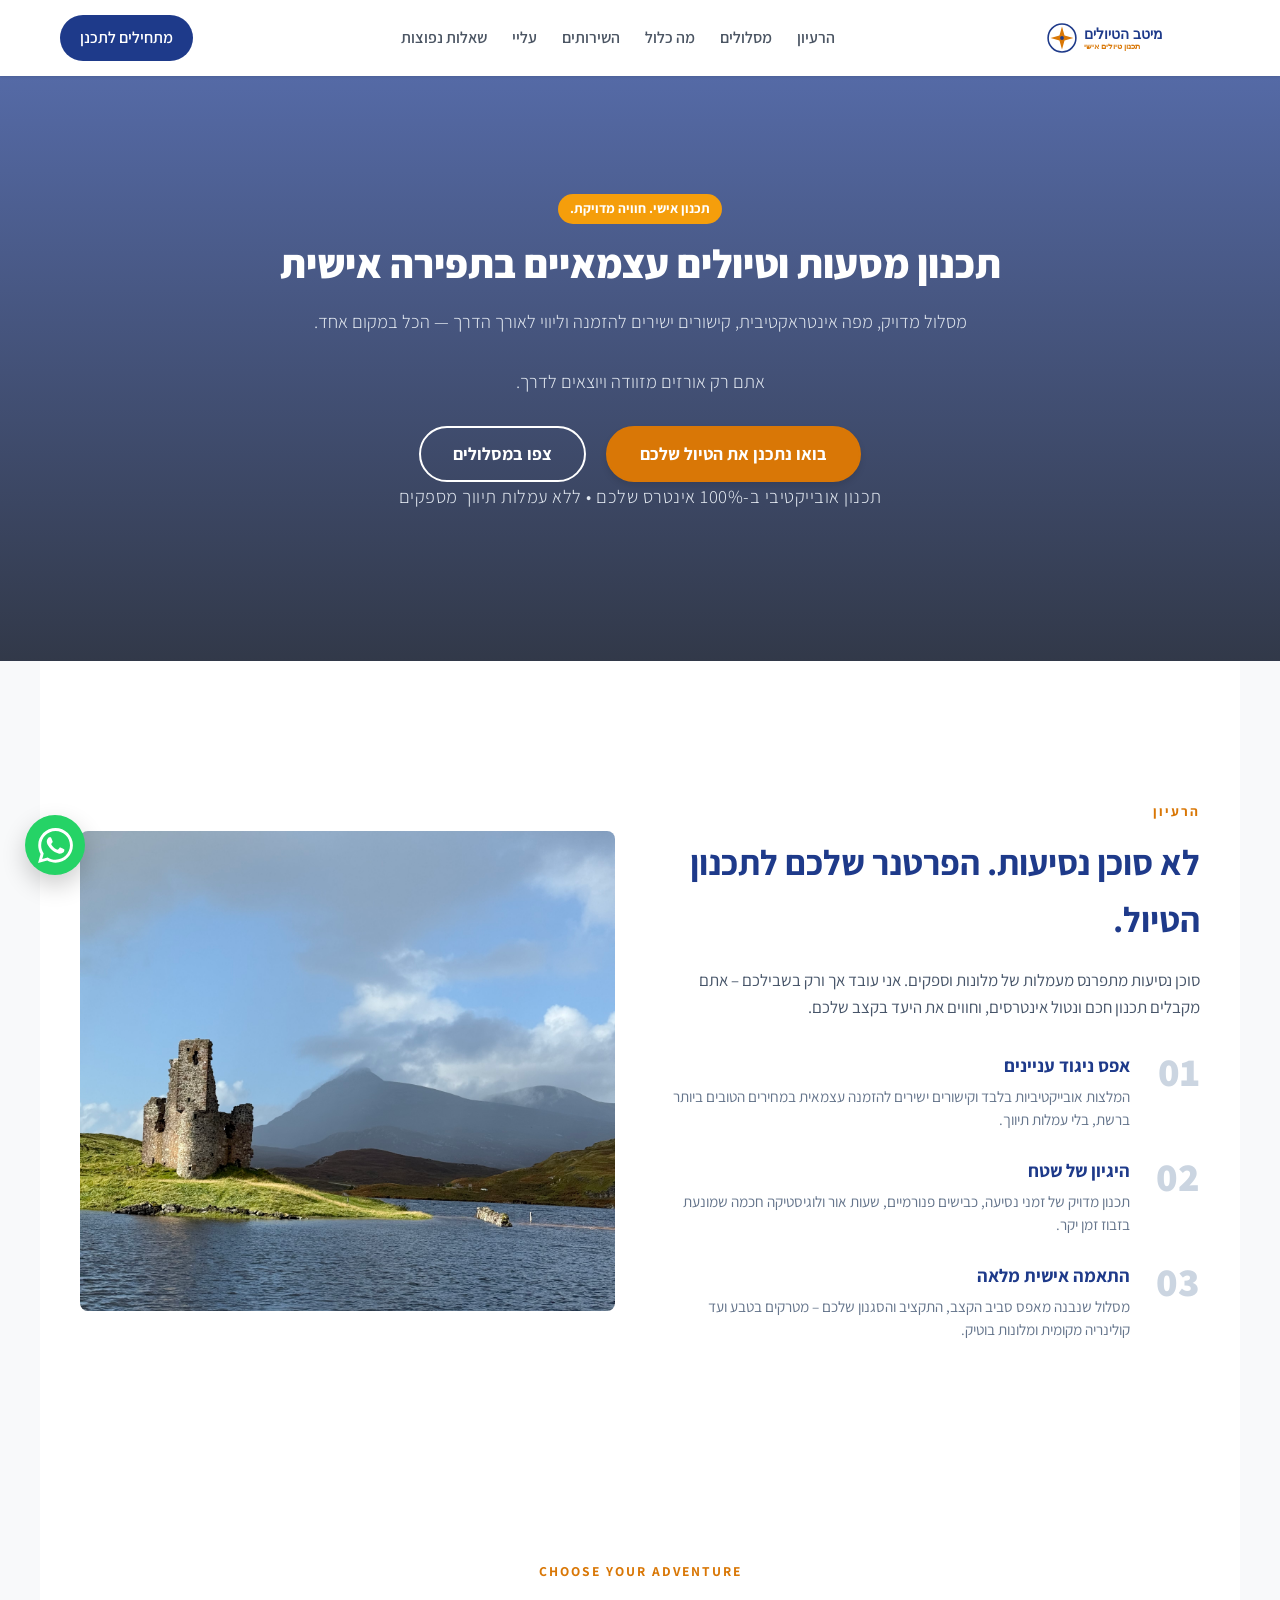
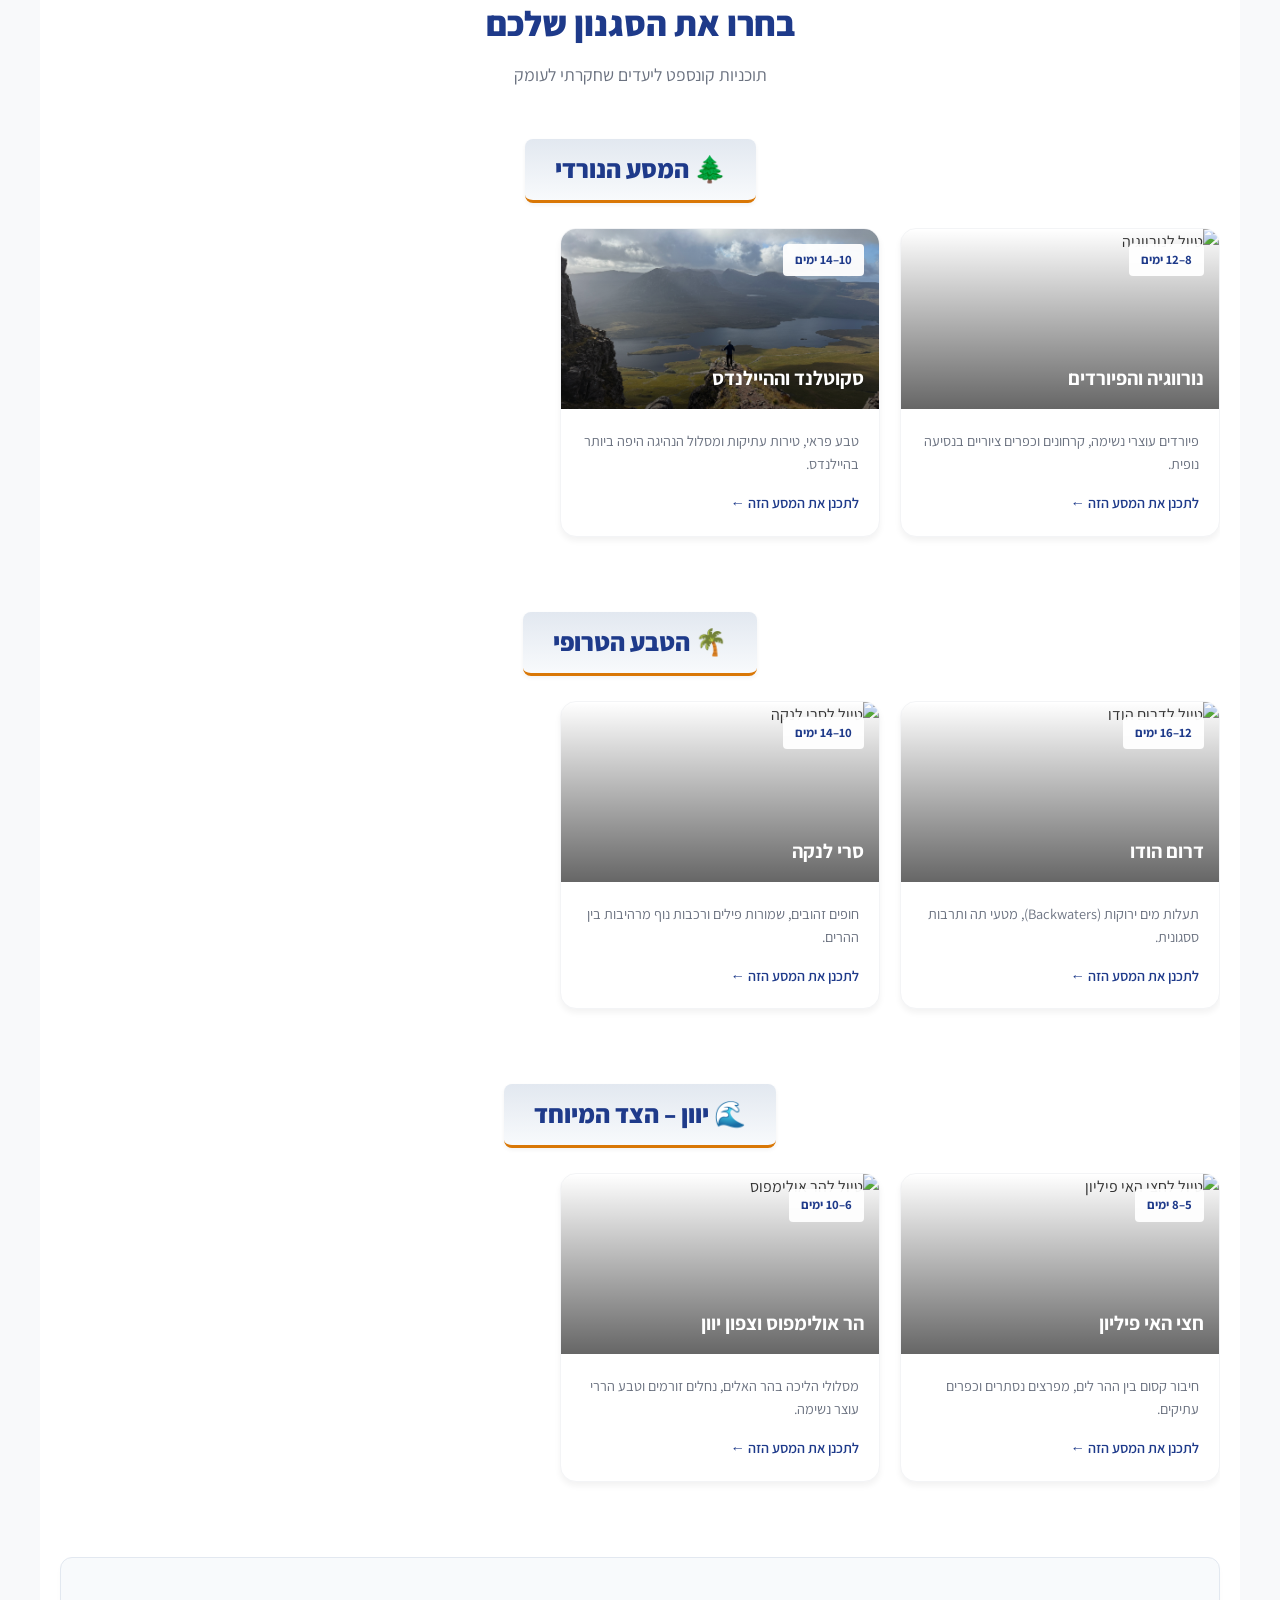
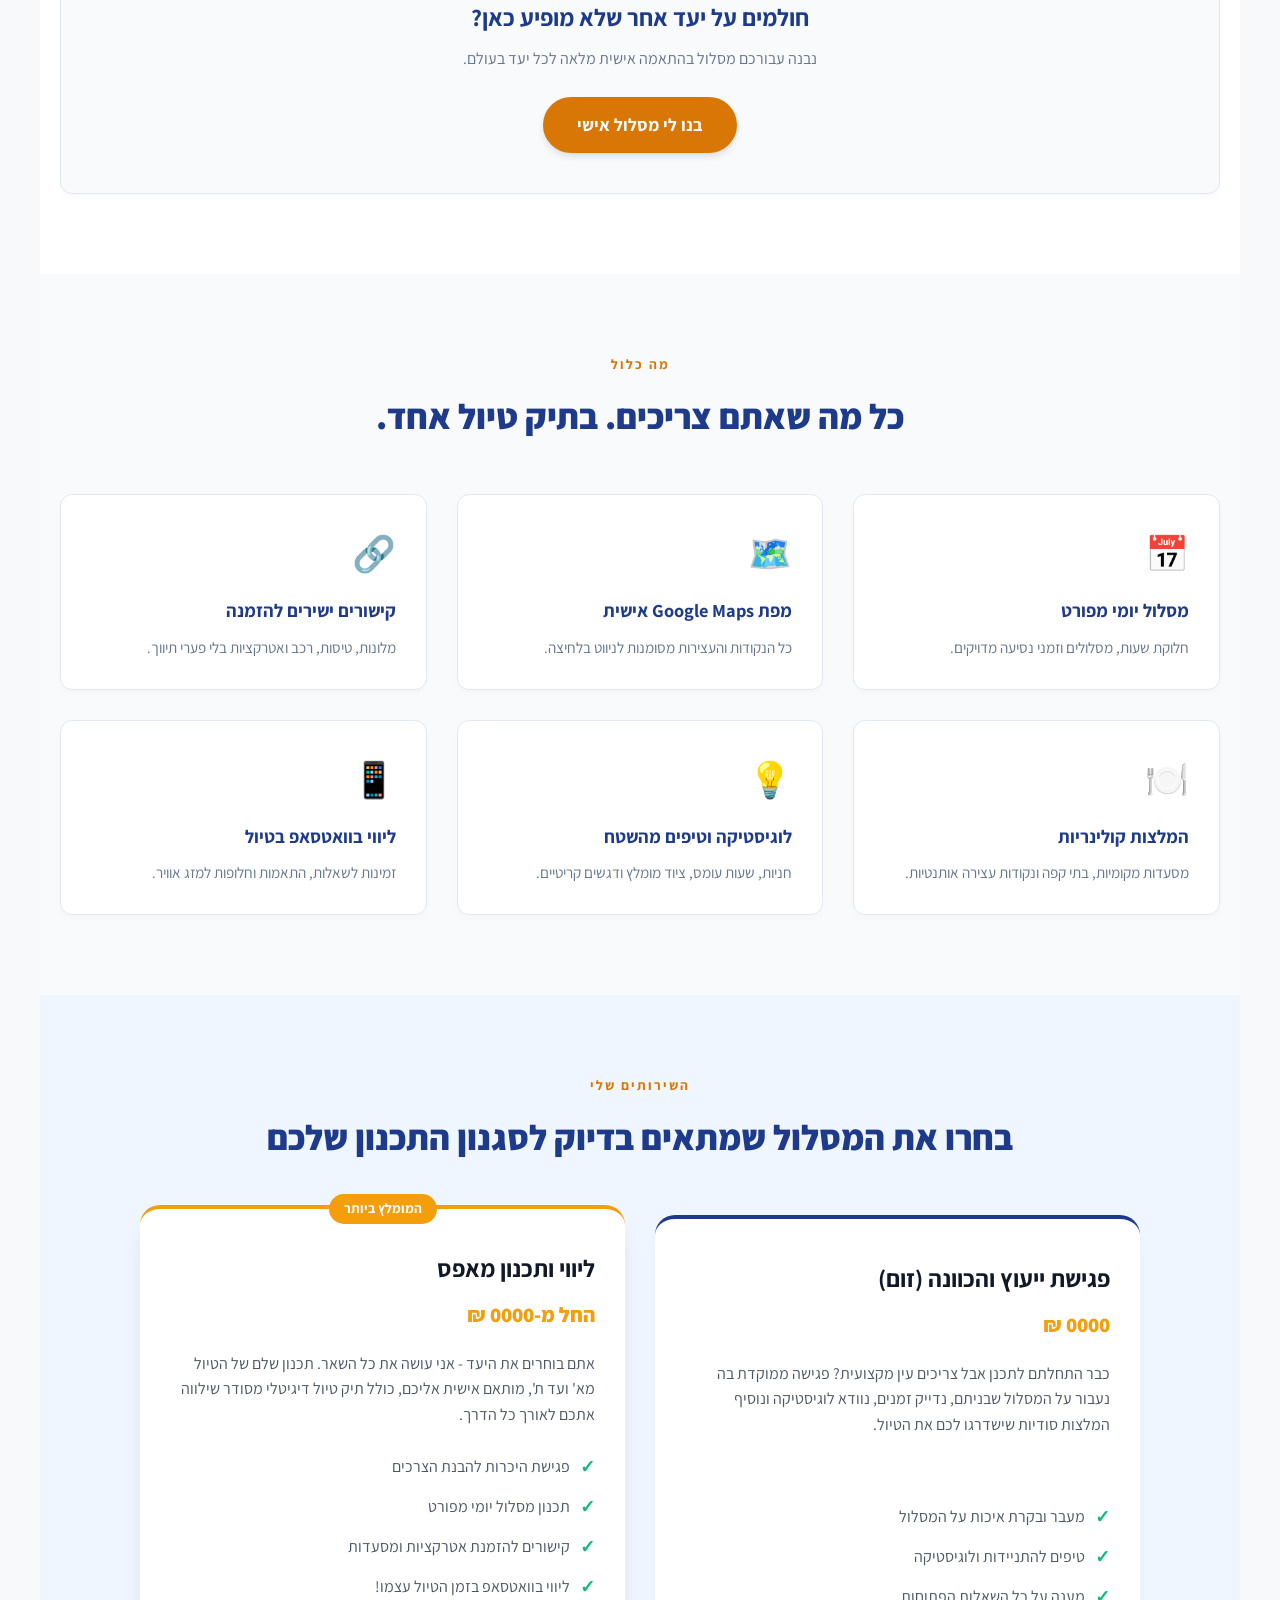
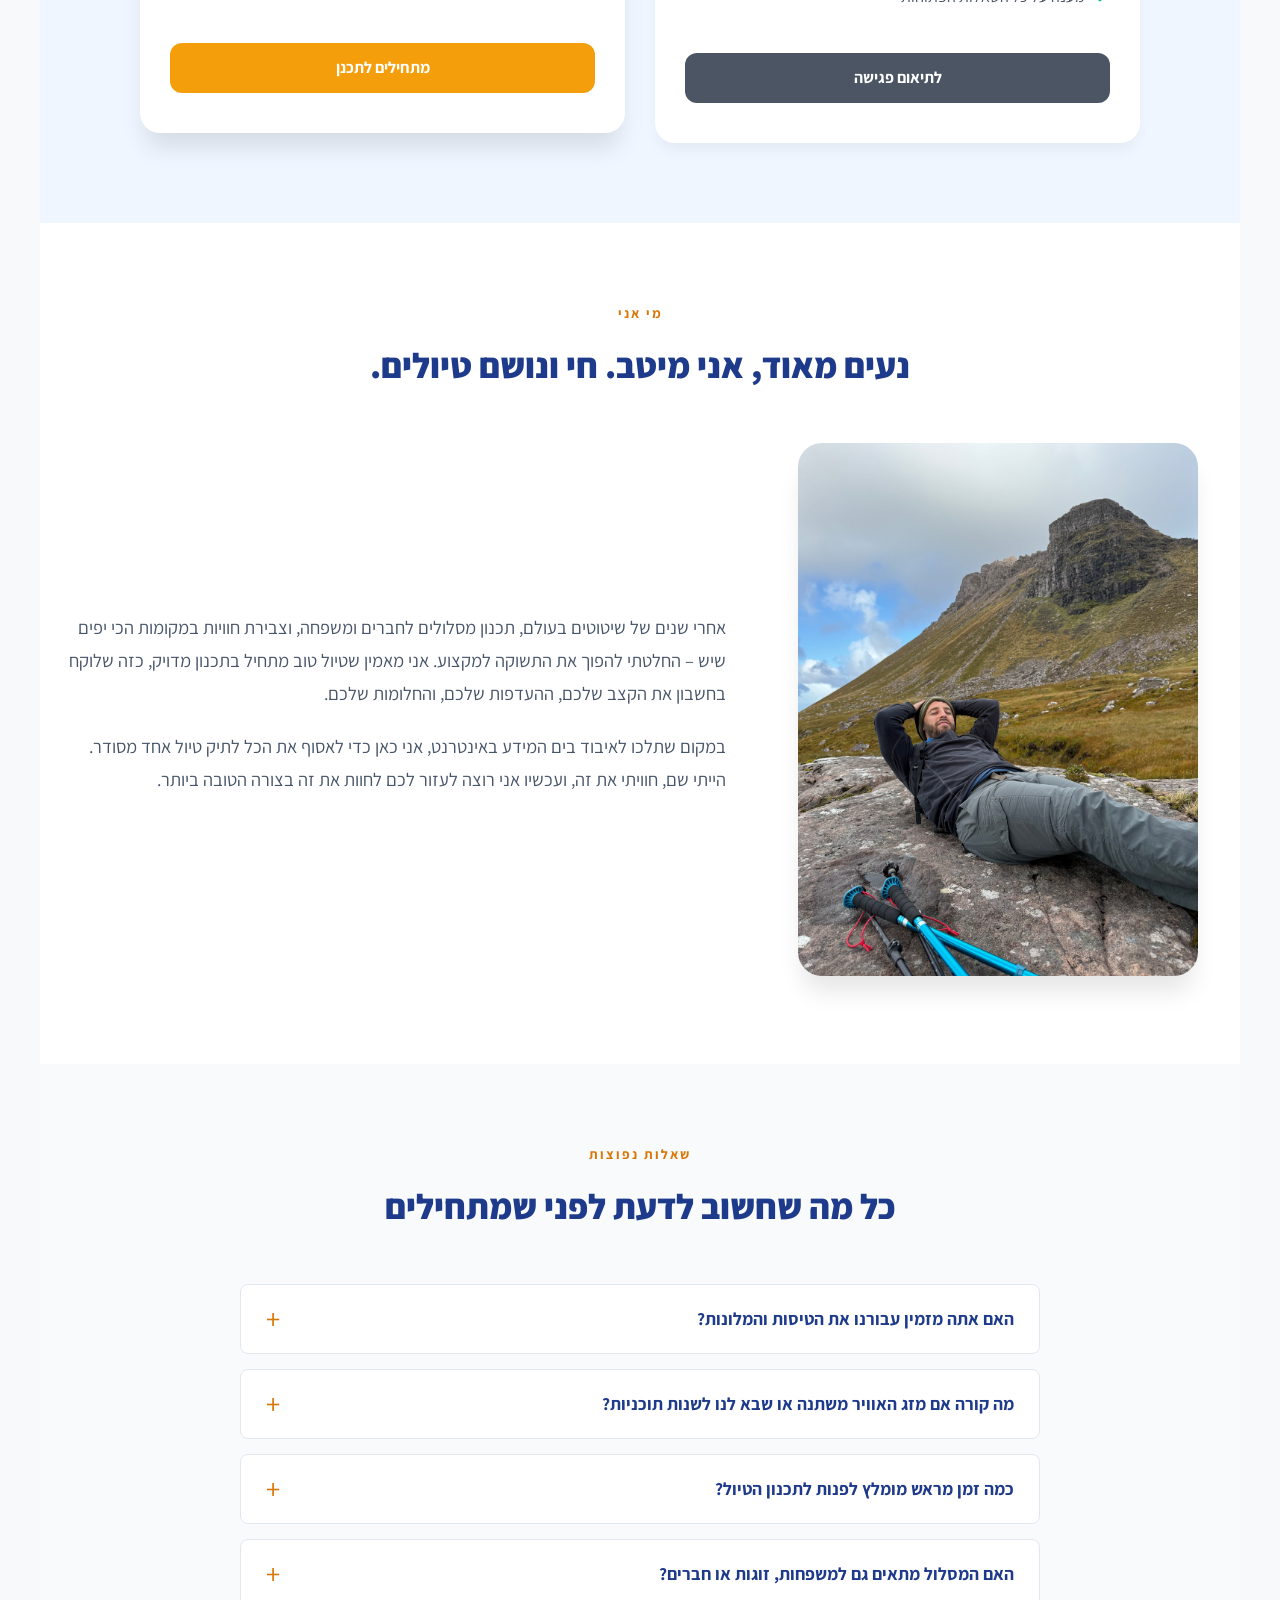
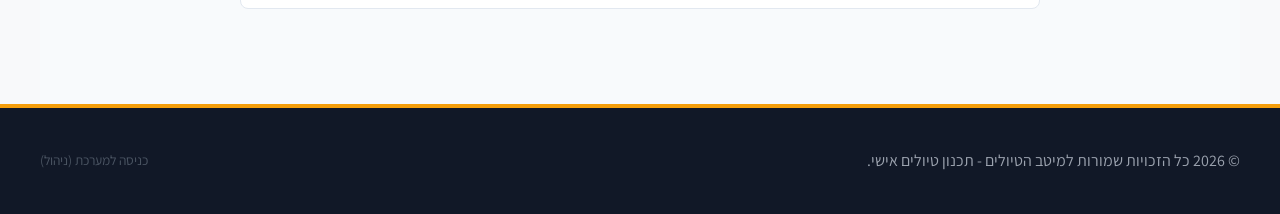
==== commit 47662019: "to much changes faq + abiuout + whats include and" ====
--- a/index.html
+++ b/index.html
@@ -12,7 +12,7 @@
 
     <!-- SEO & WhatsApp Preview -->
     <meta name="description" content="תכנון טיולים אישי ומותאם אישית בחו&quot;ל עם מיטב הטיולים. בניית מסלולים מדויקים לחופשה מושלמת ללא כאבי ראש.">
-    <meta name="keywords" content="תכנון טיולים, מתכנן טיולים אישי, סקוטלנד, ספרד, איטליה, לונדון, נורווגיה, סרי לנקה">
+    <meta name="keywords" content="תכנון טיולים, מתכנן טיולים אישי, סקוטלנד, נורווגיה, סרי לנקה, יוון">
     <meta name="author" content="מיטב הטיולים">
 
     <meta property="og:type" content="website">
@@ -36,12 +36,15 @@
             </a>
             
             <ul class="nav-links">
-                <li><a href="#about">קצת עליי</a></li>
-                <li><a href="#services">השירותים שלי</a></li>
-                <li><a href="#destinations">יעדים ומסלולים</a></li>
+                <li><a href="#concept">הרעיון</a></li>
+                <li><a href="#destinations">מסלולים</a></li>
+                <li><a href="#included">מה כלול</a></li>
+                <li><a href="#services">השירותים</a></li>
+                <li><a href="#about">עליי</a></li>
+                <li><a href="#faq">שאלות נפוצות</a></li>
             </ul>
             
-            <a href="https://wa.me/972000000000?text=%D7%94%D7%99%D7%99%20%D7%9E%D7%99%D7%98%D7%91,%20%D7%94%D7%92%D7%A2%D7%AA%D7%99%20%D7%93%D7%A8%D7%9A%20%D7%94%D7%90%D7%AA%D7%A8%20%D7%95%D7%90%D7%A9%D7%9E%D7%97%20%D7%9C%D7%A9%D7%9E%D7%95%D7%A2%20%D7%A2%D7%9C%20%D7%AA%D7%9B%D7%A0%D7%95%D7%9F%20%D7%A8%D7%91-%D7%A9%D7%A0%D7%AA%D7%99" target="_blank" rel="noopener noreferrer" class="nav-btn">בוואטסאפ</a>
+            <a href="https://wa.me/972000000000?text=%D7%94%D7%99%D7%99%20%D7%9E%D7%99%D7%98%D7%91,%20%D7%94%D7%92%D7%A2%D7%AA%D7%99%20%D7%93%D7%A8%D7%9A%20%D7%94%D7%90%D7%AA%D7%A8%20%D7%95%D7%90%D7%A9%D7%9E%D7%97%20%D7%9C%D7%A9%D7%9E%D7%95%D7%A2%20%D7%A2%D7%9C%20%D7%AA%D7%9B%D7%A0%D7%95%D7%9F%20%D7%98%D7%99%D7%95%D7%9C" target="_blank" rel="noopener noreferrer" class="nav-btn">מתחילים לתכנן</a>
         </div>
     </nav>
 
@@ -49,70 +52,24 @@
          HERO LANDING SECTION
          ========================================== -->
     <header class="hero">
-        <span class="badge">העולם מחכה לכם</span>
-        <h1>תכנון הטיול הבא שלכם <br><span>מתחיל כאן</span></h1>
-        <p>בונים מסלולים מדויקים, מותאמים אישית וחוסכים לכם זמן וכאב ראש. תארזו מזוודה, על השאר אני אדאג.</p>
-        <a href="https://wa.me/972000000000?text=%D7%94%D7%99%D7%99%20%D7%9E%D7%99%D7%98%D7%91,%20%D7%90%D7%A9%D7%9E%D7%97%20%D7%9C%D7%A4%D7%92וש%20%D7%90%D7%95%20%D7%93%D7%91%D7%A8%20%D7%90%D7%99%D7%AA%D7%99%20%D7%91%D7%95%D7%95%D7%90%D7%98%D7%A1%D7%90%D7%A4" target="_blank" rel="noopener noreferrer" class="hero-btn">דברו איתי בוואטסאפ</a>
+        <div class="hero-overlay"></div>
+        <div class="hero-content">
+            <span class="eyebrow">תכנון אישי. חוויה מדויקת.</span>
+            <h1>תכנון מסעות וטיולים עצמאיים בתפירה אישית</h1>
+            
+            <p>מסלול מדויק, מפה אינטראקטיבית, קישורים ישירים להזמנה וליווי לאורך הדרך — הכל במקום אחד.</p>
+            <p class="hero-highlight">אתם רק אורזים מזוודה ויוצאים לדרך.</p>
+            
+            <div class="hero-buttons">
+                <a href="https://wa.me/972000000000?text=%D7%94%D7%99%D7%99%20%D7%9E%D7%99%D7%98%D7%91,%20%D7%94%D7%92%D7%A2%D7%AA%D7%99%20%D7%93%D7%A8%D7%9A%20%D7%94%D7%90%D7%AA%D7%A8%20%D7%95%D7%90%D7%A9%D7%9E%D7%97%20%D7%9C%D7%A9%D7%9E%D7%95%D7%A2%20%D7%A2%D7%9C%20%D7%AA%D7%9B%D7%A0%D7%95%D7%9F%20%D7%98%D7%99%D7%95%D7%9C" target="_blank" rel="noopener noreferrer" class="btn-primary">בואו נתכנן את הטיול שלכם</a>
+                <a href="#destinations" class="btn-outline">צפו במסלולים</a>
+            </div>
+            
+            <p class="trust-line">תכנון אובייקטיבי ב-100% אינטרס שלכם • ללא עמלות תיווך מספקים</p>
+        </div>
     </header>
 
     <!-- ==========================================
-         ABOUT SECTION
-         ========================================== -->
-    <section id="about" class="section bg-white">
-        <div class="about-grid">
-            <div class="about-img">
-                <img src="images/meitav-profile.jpg" alt="מיטב - מתכנן טיולים אישי">
-            </div>
-            <div class="about-text">
-                <h2>מי אני?</h2>
-                <h3>נעים מאוד, אני מיטב. חי ונושם טיולים.</h3>
-                <p>אחרי שנים של שיטוטים בעולם, תכנון מסלולים לחברים ומשפחה, וצבירת חוויות במקומות הכי יפים שיש – החלטתי להפוך את התשוקה למקצוע. אני מאמין שטיול טוב מתחיל בתכנון מדויק, כזה שלוקח בחשבון את הקצב שלכם, ההעדפות שלכם, והחלומות שלכם.</p>
-                <p>במקום שתלכו לאיבוד בים המידע באינטרנט, אני כאן כדי לאסוף את הכל לתיק טיול אחד מסודר. הייתי שם, חוויתי את זה, ועכשיו אני רוצה לעזור לכם לחוות את זה בצורה הטובה ביותר.</p>
-            </div>
-        </div>
-    </section>
-
-    <!-- ==========================================
-         SERVICES SECTION
-         ========================================== -->
-    <section id="services" class="section services-bg">
-        <div class="section-title">
-            <h2>השירותים שלי</h2>
-            <p>בחרו את המסלול שמתאים בדיוק לסגנון התכנון שלכם</p>
-        </div>
-       
-        <div class="services-grid">
-            <!-- Service Package 1 -->
-            <div class="service-card">
-                <h3>פגישת ייעוץ והכוונה (זום)</h3>
-                <div class="price">380 ₪</div>
-                <p>כבר התחלתם לתכנן אבל צריכים עין מקצועית? פגישה ממוקדת בה נעבור על המסלול שבניתם, נדייק זמנים, נוודא לוגיסטיקה ונוסיף המלצות סודיות שישדרגו לכם את הטיול.</p>
-                <ul class="service-list">
-                    <li>מעבר ובקרת איכות על המסלול</li>
-                    <li>טיפים להתניידות ולוגיסטיקה</li>
-                    <li>מענה על כל השאלות הפתוחות</li>
-                </ul>
-                <a href="https://wa.me/972000000000?text=%D7%94%D7%99%D7%99%20%D7%9E%D7%99%D7%98%D7%91,%20%D7%90%D7%A9%D7%9E%D7%97%20%D7%9C%D7%AA%D7%90%D7%93%20%D7%A4%D7%92%D7%99%D7%A9%D7%AA%20%D7%99%D7%99%D7%A2%D7%95%D7%A5" target="_blank" rel="noopener noreferrer" class="card-btn btn-secondary">לתיאום פגישה</a>
-            </div>
-          
-            <!-- Service Package 2 (Featured) -->
-            <div class="service-card highlight">
-                <div class="popular-badge">המומלץ ביותר</div>
-                <h3>ליווי ותכנון מאפס</h3>
-                <div class="price">החל מ-950 ₪</div>
-                <p>אתם בוחרים את היעד - אני עושה את כל השאר. תכנון שלם של הטיול מא' ועד ת', מותאם אישית אליכם, כולל תיק טיול דיגיטלי מסודר שילווה אתכם לאורך כל הדרך.</p>
-                <ul class="service-list">
-                    <li>פגישת היכרות להבנת הצרכים</li>
-                    <li>תכנון מסלול יומי מפורט</li>
-                    <li>קישורים להזמנת אטרקציות ומסעדות</li>
-                    <li>ליווי בוואטסאפ בזמן הטיול עצמו!</li>
-                </ul>
-                <a href="https://wa.me/972000000000?text=%D7%94%D7%99%D7%99%20%D7%9E%D7%99%D7%98%D7%91,%20%D7%90%D7%A0%D7%99%20%D7%9E%D7%A2%D7%95%D7%A0%D7%99%D7%99%D7%9F%20%D7%91%D7%AA%D7%9B%D7%A0%D7%95%D7%A5%20%D7%95%D7%9C%D7%99%D7%95%D7%95%D7%99%20%D7%9E%D7%9C%D7%90" target="_blank" rel="noopener noreferrer" class="card-btn">מתחילים לתכנן</a>
-            </div>
-        </div>
-    </section>
-
-  <!-- ==========================================
          THE CONCEPT SECTION ("הרעיון")
          ========================================== -->
     <section id="concept" class="section bg-white">
@@ -160,49 +117,47 @@
          ========================================== -->
     <section id="destinations" class="section bg-white">
         <div class="section-title">
-            <h2>יעדים ומסלולים</h2>
-            <p>הצצה למסלולים המיוחדים שאני מתכננת בחלוקה לפי סגנונות טיול</p>
-        </div>
-
-        <!-- קטגוריה 1: נורדיות -->
+            <span class="eyebrow">CHOOSE YOUR ADVENTURE</span>
+            <h2>בחרו את הסגנון שלכם</h2>
+            <p>תוכניות קונספט ליעדים שחקרתי לעומק</p>
+        </div>
+
+        <!-- קטגוריה 1: המסע הנורדי -->
         <div class="category-block">
             <h3 class="category-title">🌲 המסע הנורדי</h3>
             <div class="dest-grid">
-                <!-- נורווגיה -->
                 <div class="dest-card">
                     <div class="dest-img">
                         <span class="duration-tag">8–12 ימים</span>
                         <img src="images/norway.jpg" alt="טיול לנורווגיה">
                         <div class="dest-overlay"></div>
-                        <div class="dest-title">נורווגיה</div>
+                        <div class="dest-title">נורווגיה והפיורדים</div>
                     </div>
                     <div class="dest-content">
                         <p>פיורדים עוצרי נשימה, קרחונים וכפרים ציוריים בנסיעה נופית.</p>
-                        <a href="https://wa.me/972000000000?text=%D7%94%D7%99%D7%99%20%D7%9E%D7%99%D7%98%D7%91,%20%D7%90%D7%A9%D7%9E%D7%97%20%D7%9C%D7%A9%D7%9E%D7%95%D7%A2%20%D7%A2%D7%9C%20%D7%AA%D7%9B%D7%A0%D7%95%D7%9F%20%D7%9E%D7%A1%D7%9C%D7%95%D7%9C%20%D7%9C%D7%A0%D7%95%D7%A-%D7%95%D7%92%D7%99%D7%94" target="_blank" rel="noopener noreferrer" class="dest-link">לתכנן את המסע הזה ←</a>
-                    </div>
-                </div>
-
-                <!-- סקוטלנד -->
+                        <a href="https://wa.me/972000000000" target="_blank" rel="noopener noreferrer" class="dest-link">לתכנן את המסע הזה ←</a>
+                    </div>
+                </div>
+
                 <div class="dest-card">
                     <div class="dest-img">
                         <span class="duration-tag">10–14 ימים</span>
                         <img src="images/scotland.jpg" alt="טיול לסקוטלנד">
                         <div class="dest-overlay"></div>
-                        <div class="dest-title">סקוטלנד</div>
+                        <div class="dest-title">סקוטלנד וההיילנדס</div>
                     </div>
                     <div class="dest-content">
                         <p>טבע פראי, טירות עתיקות ומסלול הנהיגה היפה ביותר בהיילנדס.</p>
-                        <a href="destinations/scotland.html" class="dest-link">צפו במסלול ←</a>
-                    </div>
-                </div>
-            </div>
-        </div>
-
-        <!-- קטגוריה 2: טרופיות -->
+                        <a href="https://wa.me/972000000000" target="_blank" rel="noopener noreferrer" class="dest-link">לתכנן את המסע הזה ←</a>
+                    </div>
+                </div>
+            </div>
+        </div>
+
+        <!-- קטגוריה 2: הטבע הטרופי -->
         <div class="category-block">
             <h3 class="category-title">🌴 הטבע הטרופי</h3>
             <div class="dest-grid">
-                <!-- דרום הודו -->
                 <div class="dest-card">
                     <div class="dest-img">
                         <span class="duration-tag">12–16 ימים</span>
@@ -212,11 +167,10 @@
                     </div>
                     <div class="dest-content">
                         <p>תעלות מים ירוקות (Backwaters), מטעי תה ותרבות ססגונית.</p>
-                        <a href="https://wa.me/972000000000?text=%D7%94%D7%99%D7%99%20%D7%9E%D7%99%D7%98%D7%91,%20%D7%90%D7%A9%D7%9E%D7%97%20%D7%9C%D7%A9%D7%9E%D7%95%D7%A2%20%D7%A2%D7%9C%20%D7%AA%D7%9B%D7%A0%D7%95%D7%9F%20%D7%9E%D7%A1%D7%9C%D7%95%D7%9C%20%D7%9C%D7%93%D7%A8%D7%95%D7%9D%20%D7%94%D7%95%D7%93%D7%95" target="_blank" rel="noopener noreferrer" class="dest-link">לתכנן את המסע הזה ←</a>
-                    </div>
-                </div>
-
-                <!-- סרי לנקה -->
+                        <a href="https://wa.me/972000000000" target="_blank" rel="noopener noreferrer" class="dest-link">לתכנן את המסע הזה ←</a>
+                    </div>
+                </div>
+
                 <div class="dest-card">
                     <div class="dest-img">
                         <span class="duration-tag">10–14 ימים</span>
@@ -226,7 +180,7 @@
                     </div>
                     <div class="dest-content">
                         <p>חופים זהובים, שמורות פילים ורכבות נוף מרהיבות בין ההרים.</p>
-                        <a href="https://wa.me/972000000000?text=%D7%94%D7%99%D7%99%20%D7%9E%D7%99%D7%98%D7%91,%20%D7%90%D7%A9%D7%9E%D7%97%20%D7%9C%D7%A9%D7%9E%D7%95%D7%A2%20%D7%A2%D7%9C%20%D7%AA%D7%9B%D7%A0%D7%95%D7%9F%20%D7%9E%D7%A1%D7%9C%D7%95%D7%9C%20%D7%9C%D7%A1%D7%A8%D7%99%20%D7%9C%D7%A0%D7%A7%D7%94" target="_blank" rel="noopener noreferrer" class="dest-link">לתכנן את המסע הזה ←</a>
+                        <a href="https://wa.me/972000000000" target="_blank" rel="noopener noreferrer" class="dest-link">לתכנן את המסע הזה ←</a>
                     </div>
                 </div>
             </div>
@@ -234,9 +188,8 @@
 
         <!-- קטגוריה 3: יוון הצד המיוחד -->
         <div class="category-block">
-            <h3 class="category-title">🏛️ יוון – הצד המיוחד</h3>
+            <h3 class="category-title">🌊 יוון – הצד המיוחד</h3>
             <div class="dest-grid">
-                <!-- חצי האי פיליון -->
                 <div class="dest-card">
                     <div class="dest-img">
                         <span class="duration-tag">5–8 ימים</span>
@@ -246,38 +199,160 @@
                     </div>
                     <div class="dest-content">
                         <p>חיבור קסום בין ההר לים, מפרצים נסתרים וכפרים עתיקים.</p>
-                        <a href="https://wa.me/972000000000?text=%D7%94%D7%99%D7%99%20%D7%9E%D7%99%D7%98%D7%91,%20%D7%90%D7%A9%D7%9E%D7%97%20%D7%9C%D7%A9%D7%9E%D7%95%D7%A2%20%D7%A2%D7%9C%20%D7%AA%D7%9B%D7%A0%D7%95%D7%9F%20%D7%9E%D7%A1%D7%9C%D7%95%D7%9C%20%D7%9C%D7%A4%D7%99%D7%9C%D7%99%D7%95%D7%9F" target="_blank" rel="noopener noreferrer" class="dest-link">לתכנן את המסע הזה ←</a>
-                    </div>
-                </div>
-
-                <!-- אולימפוס -->
+                        <a href="https://wa.me/972000000000" target="_blank" rel="noopener noreferrer" class="dest-link">לתכנן את המסע הזה ←</a>
+                    </div>
+                </div>
+
                 <div class="dest-card">
                     <div class="dest-img">
                         <span class="duration-tag">6–10 ימים</span>
                         <img src="images/olympus.jpg" alt="טיול להר אולימפוס">
                         <div class="dest-overlay"></div>
-                        <div class="dest-title">הר אולימפוס</div>
+                        <div class="dest-title">הר אולימפוס וצפון יוון</div>
                     </div>
                     <div class="dest-content">
                         <p>מסלולי הליכה בהר האלים, נחלים זורמים וטבע הררי עוצר נשימה.</p>
-                        <a href="https://wa.me/972000000000?text=%D7%94%D7%99%D7%99%20%D7%9E%D7%99%D7%98%D7%91,%20%D7%90%D7%A9%D7%9E%D7%97%20%D7%9C%D7%A9%D7%9E%D7%95%D7%A2%20%D7%A2%D7%9C%20%D7%AA%D7%9B%D7%A0%D7%95%D7%9F%20%D7%9E%D7%A1%D7%9C%D7%95%D7%9C%20%D7%9C%D7%90%D7%95%D7%9C%D7%99%D7%9E%D7%A4%D7%95%D7%A1" target="_blank" rel="noopener noreferrer" class="dest-link">לתכנן את המסע הזה ←</a>
-                    </div>
-                </div>
-
-                <!-- צפון יוון -->
-                <div class="dest-card">
-                    <div class="dest-img">
-                        <span class="duration-tag">6–10 ימים</span>
-                        <img src="images/north-greece.jpg" alt="טיול לצפון יוון">
-                        <div class="dest-overlay"></div>
-                        <div class="dest-title">צפון יוון (כפרי זגוריה)</div>
-                    </div>
-                    <div class="dest-content">
-                        <p>גשרי אבן עתיקים, קניון ויקוס העמוק וכפרים הרריים ציוריים.</p>
-                        <a href="https://wa.me/972000000000?text=%D7%94%D7%99%D7%99%20%D7%9E%D7%99%D7%98%D7%91,%20%D7%90%D7%A9%D7%9E%D7%97%20%D7%9C%D7%A9%D7%9E%D7%95%D7%A2%20%D7%A2%D7%9C%20%D7%AA%D7%9B%D7%A0%D7%95%D7%9F%20%D7%9E%D7%A1%D7%9C%D7%95%D7%9C%20%D7%9C%D7%A6%D7%A4%D7%95%D7%9F%20%D7%99%D7%95%D7%95%D7%9F" target="_blank" rel="noopener noreferrer" class="dest-link">לתכנן את המסע הזה ←</a>
-                    </div>
-                </div>
-            </div>
+                        <a href="https://wa.me/972000000000" target="_blank" rel="noopener noreferrer" class="dest-link">לתכנן את המסע הזה ←</a>
+                    </div>
+                </div>
+            </div>
+        </div>
+
+        <!-- באנר התאמה אישית -->
+        <div class="custom-banner">
+            <h3>חולמים על יעד אחר שלא מופיע כאן?</h3>
+            <p>נבנה עבורכם מסלול בהתאמה אישית מלאה לכל יעד בעולם.</p>
+            <a href="https://wa.me/972000000000?text=%D7%94%D7%99%D7%99%20%D7%9E%D7%99%D7%98%D7%91,%20%D7%90%D7%A9%D7%9E%D7%97%20%D7%9C%D7%91%D7%A0%D7%95%D7%AA%20%D7%9E%D7%A1%D7%9C%D7%95%D7%9C%20%D7%91%D7%94%D7%AA%D7%90%D7%9E%D7%94%20%D7%90%D7%99%D7%A9%D7%99%D7%AA" target="_blank" rel="noopener noreferrer" class="btn-primary" style="display:inline-block;">בנו לי מסלול אישי</a>
+        </div>
+    </section>
+
+    <!-- ==========================================
+         [E] WHAT'S INCLUDED (מה כלול)
+         ========================================== -->
+    <section id="included" class="section bg-light">
+        <div class="section-title">
+            <span class="eyebrow">מה כלול</span>
+            <h2>כל מה שאתם צריכים. בתיק טיול אחד.</h2>
+        </div>
+        
+        <div class="included-grid">
+            <div class="included-item">
+                <span class="included-icon">📅</span>
+                <h4>מסלול יומי מפורט</h4>
+                <p>חלוקת שעות, מסלולים וזמני נסיעה מדויקים.</p>
+            </div>
+            <div class="included-item">
+                <span class="included-icon">🗺️</span>
+                <h4>מפת Google Maps אישית</h4>
+                <p>כל הנקודות והעצירות מסומנות לניווט בלחיצה.</p>
+            </div>
+            <div class="included-item">
+                <span class="included-icon">🔗</span>
+                <h4>קישורים ישירים להזמנה</h4>
+                <p>מלונות, טיסות, רכב ואטרקציות בלי פערי תיווך.</p>
+            </div>
+            <div class="included-item">
+                <span class="included-icon">🍽️</span>
+                <h4>המלצות קולינריות</h4>
+                <p>מסעדות מקומיות, בתי קפה ונקודות עצירה אותנטיות.</p>
+            </div>
+            <div class="included-item">
+                <span class="included-icon">💡</span>
+                <h4>לוגיסטיקה וטיפים מהשטח</h4>
+                <p>חניות, שעות עומס, ציוד מומלץ ודגשים קריטיים.</p>
+            </div>
+            <div class="included-item">
+                <span class="included-icon">📱</span>
+                <h4>ליווי בוואטסאפ בטיול</h4>
+                <p>זמינות לשאלות, התאמות וחלופות למזג אוויר.</p>
+            </div>
+        </div>
+    </section>
+
+    <!-- ==========================================
+         SERVICES SECTION
+         ========================================== -->
+    <section id="services" class="section services-bg">
+        <div class="section-title">
+            <span class="eyebrow">השירותים שלי</span>
+            <h2>בחרו את המסלול שמתאים בדיוק לסגנון התכנון שלכם</h2>
+        </div>
+       
+        <div class="services-grid">
+            <!-- Service Package 1 -->
+            <div class="service-card">
+                <h3>פגישת ייעוץ והכוונה (זום)</h3>
+                <div class="price">0000 ₪</div>
+                <p>כבר התחלתם לתכנן אבל צריכים עין מקצועית? פגישה ממוקדת בה נעבור על המסלול שבניתם, נדייק זמנים, נוודא לוגיסטיקה ונוסיף המלצות סודיות שישדרגו לכם את הטיול.</p>
+                <ul class="service-list">
+                    <li>מעבר ובקרת איכות על המסלול</li>
+                    <li>טיפים להתניידות ולוגיסטיקה</li>
+                    <li>מענה על כל השאלות הפתוחות</li>
+                </ul>
+                <a href="https://wa.me/972000000000" target="_blank" rel="noopener noreferrer" class="card-btn btn-secondary">לתיאום פגישה</a>
+            </div>
+          
+            <!-- Service Package 2 (Featured) -->
+            <div class="service-card highlight">
+                <div class="popular-badge">המומלץ ביותר</div>
+                <h3>ליווי ותכנון מאפס</h3>
+                <div class="price">החל מ-0000 ₪</div>
+                <p>אתם בוחרים את היעד - אני עושה את כל השאר. תכנון שלם של הטיול מא' ועד ת', מותאם אישית אליכם, כולל תיק טיול דיגיטלי מסודר שילווה אתכם לאורך כל הדרך.</p>
+                <ul class="service-list">
+                    <li>פגישת היכרות להבנת הצרכים</li>
+                    <li>תכנון מסלול יומי מפורט</li>
+                    <li>קישורים להזמנת אטרקציות ומסעדות</li>
+                    <li>ליווי בוואטסאפ בזמן הטיול עצמו!</li>
+                </ul>
+                <a href="https://wa.me/972000000000" target="_blank" rel="noopener noreferrer" class="card-btn">מתחילים לתכנן</a>
+            </div>
+        </div>
+    </section>
+
+    <!-- ==========================================
+         ABOUT SECTION
+         ========================================== -->
+    <section id="about" class="section bg-white">
+        <div class="section-title">
+            <span class="eyebrow">מי אני</span>
+            <h2>נעים מאוד, אני מיטב. חי ונושם טיולים.</h2>
+        </div>
+        <div class="about-grid">
+            <div class="about-img">
+                <img src="images/meitav-profile.jpg" alt="מיטב - מתכנן טיולים אישי">
+            </div>
+            <div class="about-text">
+                <p style="font-size: 1.1rem; line-height: 1.8; color: #475569;">אחרי שנים של שיטוטים בעולם, תכנון מסלולים לחברים ומשפחה, וצבירת חוויות במקומות הכי יפים שיש – החלטתי להפוך את התשוקה למקצוע. אני מאמין שטיול טוב מתחיל בתכנון מדויק, כזה שלוקח בחשבון את הקצב שלכם, ההעדפות שלכם, והחלומות שלכם.</p>
+                <p style="font-size: 1.1rem; line-height: 1.8; color: #475569; margin-top: 15px;">במקום שתלכו לאיבוד בים המידע באינטרנט, אני כאן כדי לאסוף את הכל לתיק טיול אחד מסודר. הייתי שם, חוויתי את זה, ועכשיו אני רוצה לעזור לכם לחוות את זה בצורה הטובה ביותר.</p>
+            </div>
+        </div>
+    </section>
+
+    <!-- ==========================================
+         [H] FAQ (שאלות נפוצות)
+         ========================================== -->
+    <section id="faq" class="section bg-light">
+        <div class="section-title">
+            <span class="eyebrow">שאלות נפוצות</span>
+            <h2>כל מה שחשוב לדעת לפני שמתחילים</h2>
+        </div>
+        <div class="faq-container">
+            <details class="faq-item">
+                <summary>האם אתה מזמין עבורנו את הטיסות והמלונות?</summary>
+                <p>לא, וזה בדיוק היתרון שלכם. אני לא גוזר עמלות תיווך. בתיק הטיול תקבלו קישורים ישירים ומדויקים לכל מלון, טיסה, רכב או אטרקציה שבחרנו יחד, ואתם מבצעים את ההזמנה ישירות מול הספק במחיר השקוף והמשתלם ביותר.</p>
+            </details>
+            <details class="faq-item">
+                <summary>מה קורה אם מזג האוויר משתנה או שבא לנו לשנות תוכניות?</summary>
+                <p>בדיוק בשביל זה כלול בחבילת התכנון המלאה ליווי בוואטסאפ בזמן הטיול. אם יורד גשם או שמתחשק לכם להוריד הילוך, שולחים לי הודעה ואני שולף לכם חלופות מותאמות בזמן אמת.</p>
+            </details>
+            <details class="faq-item">
+                <summary>כמה זמן מראש מומלץ לפנות לתכנון הטיול?</summary>
+                <p>לטיולים מורכבים או בעונות מבוקשות מומלץ לפנות חודשיים-שלושה מראש כדי לתפוס את מקומות הלינה הטובים ביותר. עם זאת, ניתן לבנות מסלולים מעולים גם בהתראה קצרה של שבועות בודדים.</p>
+            </details>
+            <details class="faq-item">
+                <summary>האם המסלול מתאים גם למשפחות, זוגות או חברים?</summary>
+                <p>בהחלט. כל מסלול נתפר מאפס בשיחת האפיון שלנו – הקצב, רמת הקושי של ההליכות, סוג המלונות והאטרקציות מותאמים ב-100% להרכב הנוסעים.</p>
+            </details>
         </div>
     </section>
 
@@ -294,11 +369,14 @@
     <!-- ==========================================
          FLOATING WHATSAPP CTA
          ========================================== -->
-    <a href="https://wa.me/972509161025" class="whatsapp-float" target="_blank" rel="noopener noreferrer" title="דברו איתי בוואטסאפ">
+    <a href="https://wa.me/972000000000" class="whatsapp-float" target="_blank" rel="noopener noreferrer" title="דברו איתי בוואטסאפ">
         <svg viewBox="0 0 24 24">
             <path d="M.057 24l1.687-6.163c-1.041-1.804-1.588-3.849-1.587-5.946.003-6.556 5.338-11.891 11.893-11.891 3.181.001 6.167 1.24 8.413 3.488 2.245 2.248 3.481 5.236 3.48 8.414-.003 6.557-5.338 11.892-11.893 11.892-1.99-.001-3.951-.5-5.688-1.448l-6.305 1.654zm6.597-3.807c1.676.995 3.276 1.591 5.392 1.592 5.448 0 9.886-4.434 9.889-9.885.002-5.462-4.415-9.89-9.881-9.892-5.452 0-9.887 4.434-9.889 9.884-.001 2.225.651 3.891 1.746 5.634l-.999 3.648 3.742-.981zm11.387-5.464c-.074-.124-.272-.198-.57-.347-.297-.149-1.758-.868-2.031-.967-.272-.099-.47-.149-.669.149-.198.297-.768.967-.941 1.165-.173.198-.347.223-.644.075-.297-.15-1.255-.463-2.39-1.475-.883-.788-1.48-1.761-1.653-2.059-.173-.297-.018-.458.13-.606.134-.133.298-.347.446-.52.149-.174.198-.298.298-.497.099-.198.05-.371-.025-.52-.075-.149-.669-1.612-.916-2.207-.242-.579-.487-.5-.669-.51-.173-.008-.371-.01-.57-.01-.198 0-.52.074-.792.372-.272.297-1.04 1.016-1.04 2.479 0 1.462 1.065 2.875 1.213 3.074.149.198 2.096 3.2 5.077 4.487.709.306 1.262.489 1.694.625.712.227 1.36.195 1.871.118.571-.085 1.758-.719 2.006-1.413.248-.694.248-1.289.173-1.413-.074-.124-.272-.198-.57-.347z"/>
         </svg>
     </a>
 
+    <!-- Script Configuration -->
+    <script src="js/config.js"></script>
+
 </body>
 </html>
--- a/css/style.css
+++ b/css/style.css
@@ -1,1068 +1,221 @@
-/* ==========================================
-   SPLIT SECTION ("הרעיון") - עיצוב בראש הקובץ לוודא טעינה
-   ========================================== */
-.split-section {
-    display: flex !important;
-    align-items: center !important;
-    justify-content: space-between !important;
-    gap: 50px !important;
-    max-width: 1200px !important;
-    margin: 0 auto !important;
-    padding: 60px 20px !important;
-}
-
-.split-content {
-    flex: 1 1 0 !important;
-    min-width: 0 !important;
-}
-
-.split-content h2 {
-    font-size: 2.2rem !important;
-    color: #1e3a8a !important;
-    margin-bottom: 20px !important;
-}
-
-.numbered-list {
-    display: flex !important;
-    flex-direction: column !important;
-    gap: 25px !important;
-    margin: 0 !important;
-    padding: 0 !important;
-    list-style: none !important;
-}
-
-.numbered-item {
-    display: flex !important;
-    gap: 20px !important;
-    align-items: flex-start !important;
-    list-style: none !important;
-}
-
-.item-number {
-    font-size: 2.5rem !important;
-    font-weight: 800 !important;
-    color: #cbd5e1 !important;
-    line-height: 1 !important;
-    min-width: 50px !important;
-}
-
-.item-text h4 {
-    font-size: 1.15rem !important;
-    color: #1e3a8a !important;
-    margin-bottom: 5px !important;
-    font-weight: 700 !important;
-}
-
-.item-text p {
-    font-size: 0.95rem !important;
-    color: #64748b !important;
-    line-height: 1.5 !important;
-    margin: 0 !important;
-}
-
-.split-image {
-    flex: 1 1 0 !important;
-    min-width: 0 !important;
-    height: 480px !important;
-    border-radius: 8px !important;
-    overflow: hidden !important;
-    background: #f1f5f9 !important;
-}
-
-.split-image img {
-    width: 100% !important;
-    height: 100% !important;
-    object-fit: cover !important;
-    display: block !important;
-}
-
-@media (max-width: 900px) {
-    .split-section {
-        flex-direction: column !important;
-    }
-    .split-image {
-        width: 100% !important;
-        height: 320px !important;
-    }
-}
-
 /* ==========================================
    GLOBAL RESETS & CORE STYLES
    ========================================== */
-
-/* Box Sizing Reset: Forces padding and borders to be included inside an element's total width and height */
 * {
     box-sizing: border-box;
     margin: 0;
     padding: 0;
 }
 
-/* Base Body Styles: Sets default typography, background color, text color, and RTL line spacing */
 body {
-    font-family: 'Assistant', sans-serif; /* Primary font family (loaded from Google Fonts in HTML) */
-    background-color: #f8f9fa;            /* Light gray background for comfortable reading */
-    color: #333333;                       /* Soft black font color for optimal visual contrast */
-    line-height: 1.6;                     /* Generous vertical line spacing for Hebrew readability */
-}
-
-/* Utility class for white-background sections (replaces inline styles) */
-.bg-white {
-    background-color: #ffffff;
-}
-
-/* Utility button style for secondary gray buttons */
-.btn-secondary {
-    background: #4b5563 !important;       /* Overrides default brand blue with neutral slate gray */
-}
-
-/* ==========================================
-   NAVIGATION BAR (NAV)
-   ========================================== */
-
-/* Sticky Navigation Header */
-nav {
-    background: #ffffff;                                    /* Solid white background */
-    box-shadow: 0 1px 3px rgba(0,0,0,0.1);                 /* Subtle bottom drop-shadow for depth */
-    position: sticky;                                      /* Sticks the navbar to the top during scroll */
-    top: 0;                                                /* Locks stickiness to top edge */
-    z-index: 50;                                           /* Keeps navigation above lower page elements */
-}
-
-/* Centered Flexbox Container for Navigation */
-.nav-container {
-    max-width: 1200px;                                     /* Restricts container width on widescreen monitors */
-    margin: 0 auto;                                        /* Centers container horizontally */
-    padding: 15px 20px;                                    /* Vertical (15px) and Horizontal (20px) internal spacing */
-    display: flex;                                         /* Activates Flexbox layout mode */
-    justify-content: space-between;                        /* Places logo on right and links/button on left (RTL) */
-    align-items: center;                                   /* Vertically aligns items along the central axis */
-}
-
-/* Brand Logo Layout */
-.logo {
-    font-weight: 700;                                      /* Bold font weight */
-    font-size: 1.25rem;                                    /* 20px relative font size */
-    color: #1E3A8A;                                        /* Deep Navy Blue primary brand color */
-    display: flex;                                         /* Flex layout to align icon next to text */
-    align-items: center;                                   /* Aligns SVG icon and text vertically */
-    gap: 10px;                                             /* 10px gap between SVG icon and brand text */
-    cursor: pointer;                                       /* Displays pointer hand cursor on hover */
-    text-decoration: none;                                 /* Removes standard link underline */
-}
-
-/* Secondary Sub-headline inside Logo */
-.logo-subtext {
-    font-size: 0.8rem;                                     /* Smaller font size for subtitle */
-    font-weight: 400;                                      /* Regular weight */
-    color: #6b7280;                                        /* Muted gray text color */
-    display: block;                                        /* Forces subtitle to render on a new line */
-}
-
-/* SVG Vector Icon Dimensions inside Logo */
-.logo-icon {
-    width: 30px;
-    height: 30px;
-}
-
-/* Navigation Link List */
-.nav-links {
-    display: flex;                                         /* Displays menu links in a horizontal row */
-    gap: 25px;                                             /* Spacing between list items */
-    list-style: none;                                      /* Removes default bullet points */
-}
-
-/* Individual Navigation Anchor Links */
-.nav-links a {
-    color: #4b5563;                                        /* Muted slate text color */
-    text-decoration: none;                                 /* Removes underline */
-    font-weight: 600;                                      /* Semi-bold text weight */
-    transition: color 0.2s ease-in-out;                    /* Smooth color transition on hover (0.2 seconds) */
-}
-
-/* Navigation Link Hover State */
-.nav-links a:hover {
-    color: #1E3A8A;                                        /* Shifts color to deep navy when hovered */
-}
-
-/* Call-To-Action (CTA) Pill Button in Navigation */
-.nav-btn {
-    background: #1E3A8A;                                   /* Navy background */
-    color: #ffffff;                                        /* White text */
-    padding: 10px 20px;                                    /* Top/Bottom 10px, Left/Right 20px */
-    border-radius: 50px;                                   /* Fully rounded pill-shaped corners */
-    text-decoration: none;                                 /* Removes link underline */
-    font-weight: 600;                                      /* Semi-bold weight */
-    display: inline-flex;                                  /* Enables inline flexbox for icon/text alignment */
-    align-items: center;
-    gap: 8px;
-}
-
-/* ==========================================
-   HERO SECTION
-   ========================================== */
-
-/* Full-width Hero Banner with Dark Gradient Overlay */
-.hero {
-    /* Combined CSS background: semi-transparent blue/slate gradient + high-res Unsplash background image */
-    background: linear-gradient(rgba(30, 58, 138, 0.75), rgba(15, 23, 42, 0.85)), 
-                url('https://images.unsplash.com/photo-1488085061387-422e29b40080?ixlib=rb-4.0.3&auto=format&fit=crop&w=1920&q=80') center/cover;
-    color: #ffffff;                                        /* White text color for contrast over dark image */
-    padding: 80px 20px;                                    /* Vertical padding 80px, horizontal 20px */
-    text-align: center;                                    /* Centers all text content */
-    min-height: 65vh;                                      /* Ensures hero takes at least 65% of screen height */
-    display: flex;                                         /* Flexbox used to vertically center content */
-    flex-direction: column;                                /* Stacks elements top-to-bottom */
-    justify-content: center;                               /* Centers items along vertical axis */
-    align-items: center;                                   /* Centers items along horizontal axis */
-}
-
-/* Small Tag/Badge above Hero Heading */
-.badge {
-    background: #F59E0B;                                   /* Accent Amber/Gold color */
-    color: #ffffff;
-    padding: 4px 12px;
-    border-radius: 50px;
-    font-size: 0.85rem;
-    font-weight: 700;
-    display: inline-block;
-    margin-bottom: 15px;
-}
-
-/* Main Page Heading (H1) */
-.hero h1 {
-    font-size: 2.5rem;                                     /* Scaled headline size */
-    font-weight: 800;                                      /* Extra-bold */
-    margin-bottom: 20px;
-    line-height: 1.2;                                      /* Tighter line spacing for titles */
-}
-
-/* Highlighted Gold Text within Heading */
-.hero h1 span {
-    color: #F59E0B;                                        /* Gold accent color */
-}
-
-/* Hero Paragraph Description */
-.hero p {
-    font-size: 1.15rem;
-    max-width: 700px;                                      /* Restricts line length to increase reading comfort */
-    margin: 0 auto 30px;                                   /* Centers block horizontally, adds 30px bottom margin */
-    font-weight: 300;                                      /* Light font weight */
-    color: #e2e8f0;                                        /* Light gray-blue text */
-}
-
-/* Primary Call-to-Action Button */
-.hero-btn {
-    background: #F59E0B;                                   /* Amber accent background */
-    color: #ffffff;
-    padding: 15px 35px;
-    border-radius: 50px;
-    text-decoration: none;
+    font-family: 'Assistant', sans-serif;
+    background-color: #f8f9fa;
+    color: #333333;
+    line-height: 1.6;
+}
+
+.bg-white { background-color: #ffffff; }
+.bg-light { background-color: #f8fafc; }
+.btn-secondary { background: #4b5563 !important; }
+
+/* Buttons */
+.btn-primary {
+    background: #d97706; 
+    color: #ffffff !important;
+    padding: 12px 32px;
+    border-radius: 50px; 
     font-weight: 700;
     font-size: 1.1rem;
-    display: inline-flex;
-    align-items: center;
-    gap: 10px;
-    box-shadow: 0 10px 20px rgba(0,0,0,0.2);              /* Soft shadow to elevate button off page */
-    transition: transform 0.2s ease-in-out;                /* Prepares micro-animation on interaction */
-}
-
-/* Interactive Hover Animation for Hero Button */
-.hero-btn:hover {
-    transform: scale(1.05);                                /* Scales button size up by 5% on hover */
-}
-
-/* ==========================================
-   PAGE SECTIONS & LAYOUT GUIDES
-   ========================================== */
-
-/* Standard Section Container */
-.section {
-    max-width: 1200px;
-    margin: 0 auto;
-    padding: 80px 20px;
-}
-
-/* Section Heading Header Block */
-.section-title {
-    text-align: center;
-    margin-bottom: 50px;
-}
-
-.section-title h2 {
-    font-size: 2.2rem;
-    color: #1E3A8A;
-    font-weight: 800;
-    margin-bottom: 10px;
-}
-
-.section-title p {
-    color: #6b7280;
-    font-size: 1.1rem;
-}
-
-/* ==========================================
-   ABOUT SECTION
-   ========================================== */
-
-/* Flexbox Grid for Image + Bio Content */
-.about-grid {
-    display: flex;
-    flex-wrap: wrap;                                       /* Wraps onto multiple lines on small mobile screens */
-    align-items: center;
-    gap: 50px;
-}
-
-.about-img {
-    flex: 1;                                               /* Occupies equal share of flex container width */
-    min-width: 280px;                                      /* Prevents shrinking below 280px before wrapping */
-    text-align: center;
-}
-
-.about-img img {
-    width: 100%;
-    max-width: 400px;
-    border-radius: 24px;                                   /* Softly rounded image corners */
-    box-shadow: 0 20px 25px -5px rgba(0,0,0,0.1);          /* Elegant drop shadow */
-}
-
-.about-text {
-    flex: 1;
-    min-width: 280px;
-}
-
-.about-text h2 {
-    font-size: 2rem;
-    color: #1E3A8A;
-    font-weight: 800;
-    margin-bottom: 20px;
-}
-
-.about-text h3 {
-    font-size: 1.5rem;
-    color: #374151;
-    margin-bottom: 15px;
-    font-weight: 700;
-}
-
-.about-text p {
-    color: #4b5563;
-    font-size: 1.05rem;
-    margin-bottom: 20px;
-    line-height: 1.8;
-}
-
-/* ==========================================
-   SERVICES SECTION & CARDS
-   ========================================== */
-
-/* Section background wrapper */
-.services-bg {
-    background: #EFF6FF;                                   /* Very light blue tint */
-}
-
-/* CSS Grid for Pricing Cards */
-.services-grid {
-    display: grid;
-    /* Responsive Auto-Fit Grid: Creates columns dynamically (min 300px width each) without media queries */
-    grid-template-columns: repeat(auto-fit, minmax(300px, 1fr));
-    gap: 30px;
-    max-width: 1000px;
-    margin: 0 auto;
-}
-
-/* Standard Pricing Card */
-.service-card {
-    background: #ffffff;
-    border-radius: 20px;
-    padding: 40px 30px;
-    box-shadow: 0 10px 15px -3px rgba(0,0,0,0.05);
-    position: relative;                                    /* Positioning context for absolute elements like badges */
-    display: flex;
-    flex-direction: column;
-    border-top: 4px solid #1E3A8A;                         /* Blue accent border on top edge */
-    transition: transform 0.3s ease;
-}
-
-/* Featured / Popular Service Card Variant */
-.service-card.highlight {
-    border-top-color: #F59E0B;                             /* Gold border top for highlight feature */
-    transform: translateY(-10px);                          /* Slight upward offset to draw attention */
-    box-shadow: 0 20px 25px -5px rgba(0,0,0,0.1);
-}
-
-/* Popular Badge Pill on Featured Card */
-.popular-badge {
-    position: absolute;
-    top: -15px;                                            /* Positions pill half-way across top border */
-    left: 50%;
-    transform: translateX(-50%);                           /* Centers pill horizontally along the 50% line */
-    background: #F59E0B;
-    color: #ffffff;
-    padding: 4px 15px;
-    border-radius: 50px;
-    font-size: 0.85rem;
-    font-weight: 700;
-}
-
-.service-card h3 {
-    font-size: 1.5rem;
-    color: #111827;
-    margin-bottom: 10px;
-    font-weight: 700;
-}
-
-.price {
-    font-size: 1.3rem;
-    font-weight: 800;
-    color: #F59E0B;
-    margin-bottom: 20px;
-}
-
-.service-card p {
-    color: #4b5563;
-    margin-bottom: 25px;
-    flex-grow: 1;                                          /* Forces paragraph to expand so buttons align evenly at bottom */
-}
-
-/* Checkmark List inside Cards */
-.service-list {
-    list-style: none;
-    margin-bottom: 30px;
-}
-
-.service-list li {
-    margin-bottom: 12px;
-    color: #4b5563;
-    display: flex;
-    align-items: center;
-    gap: 10px;
-}
-
-/* Custom CSS Checkmark Icon insertion */
-.service-list li::before {
-    content: "✓";                                          /* Inserts Unicode checkmark before list items */
-    color: #10B981;                                        /* Emerald green color */
-    font-weight: bold;
-    font-size: 1.1rem;
-}
-
-/* Card CTA Button */
-.card-btn {
-    display: block;
-    text-align: center;
-    background: #1E3A8A;
-    color: #ffffff;
-    padding: 12px;
-    border-radius: 12px;
-    text-decoration: none;
-    font-weight: 700;
-    transition: background 0.2s ease;
-}
-
-.card-btn:hover {
-    background: #1d4ed8;                                   /* Slightly brighter blue on hover */
-}
-
-.service-card.highlight .card-btn {
-    background: #F59E0B;
-}
-
-.service-card.highlight .card-btn:hover {
-    background: #d97706;
-}
-
-/* ==========================================
-   CATEGORY TITLES (PROMINENT STRIPE DESIGN)
-   ========================================== */
-.category-title {
-    font-size: 1.6rem;
-    font-weight: 800;
-    color: #1e3a8a;
-    background: linear-gradient(to left, #f8fafc, #e2e8f0);
-    padding: 12px 20px;
-    border-right: 5px solid #d97706; /* פס זהב בולט בצד ימין */
-    border-radius: 4px;
-    margin-bottom: 25px;
-    display: flex;
-    align-items: center;
-    gap: 10px;
-    box-shadow: 0 2px 4px rgba(0,0,0,0.05);
-}
-
-/* ==========================================
-   DESTINATIONS GALLERY (HORIZONTAL CAROUSEL)
-   ========================================== */
-
-/* Destination Container - Now a horizontal scrolling list */
-.dest-grid {
-    display: flex;
-    gap: 20px;
-    overflow-x: auto;
-    padding-bottom: 20px;
-    scroll-snap-type: x mandatory;
-    -webkit-overflow-scrolling: touch;
-}
-
-/* Custom Scrollbar for modern look */
-.dest-grid::-webkit-scrollbar {
-    height: 8px;
-}
-.dest-grid::-webkit-scrollbar-track {
-    background: #f1f5f9;
-    border-radius: 4px;
-}
-.dest-grid::-webkit-scrollbar-thumb {
-    background: #94a3b8;
-    border-radius: 4px;
-}
-.dest-grid::-webkit-scrollbar-thumb:hover {
-    background: #64748b;
-}
-
-/* Destination Card */
-.dest-card {
-    flex: 0 0 320px; /* רוחב קבוע לכל כרטיסייה */
-    scroll-snap-align: start; /* מיגנוט בגלילה */
-    background: #ffffff;
-    border-radius: 16px;
-    overflow: hidden;
-    box-shadow: 0 4px 6px rgba(0,0,0,0.05);
-    border: 1px solid #f3f4f6;
-    transition: transform 0.3s ease;
-}
-
-.dest-card:hover {
-    transform: translateY(-5px);
-}
-
-/* Mobile sizing for cards */
-@media (max-width: 768px) {
-    .dest-card {
-        flex: 0 0 280px;
-    }
-}
-
-/* Image Wrapper Container */
-.dest-img {
-    height: 180px;
-    position: relative;
-    overflow: hidden;
-}
-
-.dest-img img {
-    width: 100%;
-    height: 100%;
-    object-fit: cover;
-    transition: transform 0.5s ease;
-}
-
-.dest-card:hover .dest-img img {
-    transform: scale(1.1);
-}
-
-/* Dark Gradient Overlay on Top of Images */
-.dest-overlay {
-    position: absolute;
-    inset: 0;
-    background: linear-gradient(to top, rgba(0,0,0,0.6), transparent);
-}
-
-.dest-title {
-    position: absolute;
-    bottom: 15px;
-    right: 15px;
-    color: #ffffff;
-    font-size: 1.25rem;
-    font-weight: 700;
-}
-
-.dest-content {
-    padding: 20px;
-}
-
-.dest-content p {
-    color: #6b7280;
-    font-size: 0.9rem;
-    margin-bottom: 15px;
-}
-
-.dest-link {
-    color: #1E3A8A;
-    font-weight: 600;
-    text-decoration: none;
-    font-size: 0.9rem;
-    display: inline-flex;
-    align-items: center;
-    gap: 5px;
-}
-
-/* ==========================================
-   FOOTER SECTION
-   ========================================== */
-
-footer {
-    background: #111827;                                   /* Dark slate footer background */
-    color: #9ca3af;
-    padding: 40px 20px;
-    text-align: center;
-    border-top: 4px solid #F59E0B;                          /* Accent border top */
-}
-
-.footer-content {
-    max-width: 1200px;
-    margin: 0 auto;
-    display: flex;
-    justify-content: space-between;
-    align-items: center;
-    flex-wrap: wrap;
-    gap: 20px;
-}
-
-.admin-link {
-    color: #4b5563;
-    text-decoration: none;
-    font-size: 0.85rem;
-}
-
-.admin-link:hover {
-    color: #9ca3af;
-}
-
-/* ==========================================
-   FLOATING WHATSAPP LEAD GENERATION BUTTON
-   ========================================== */
-
-.whatsapp-float {
-    position: fixed;                                       /* Remains pinned to screen corner while scrolling */
-    bottom: 25px;
-    left: 25px;                                            /* Placed on bottom-left for RTL layouts */
-    background: #25D366;                                   /* Official WhatsApp green brand color */
-    color: #ffffff;
-    width: 60px;
-    height: 60px;
-    border-radius: 50%;                                    /* Circle shape */
-    display: flex;
-    align-items: center;
-    justify-content: center;
-    box-shadow: 0 10px 25px rgba(0,0,0,0.2);
-    z-index: 100;                                          /* Top-most elevation layer */
-    transition: transform 0.2s ease;
-    text-decoration: none;
-}
-
-.whatsapp-float:hover {
-    transform: scale(1.1);                                 /* Scales icon up on hover */
-}
-
-.whatsapp-float svg {
-    width: 35px;
-    height: 35px;
-    fill: #ffffff;
-}
-
-/* ==========================================
-   RESPONSIVE MEDIA QUERIES (MOBILE BREAKPOINTS)
-   ========================================== */
-
-@media (max-width: 768px) {
-    .hero h1 {
-        font-size: 2rem;                                   /* Reduces title size on mobile viewports */
-    }
-    .nav-links {
-        display: none;                                     /* Hides desktop navigation links on smaller screens */
-    }
-
-    /* ==========================================
-   LOGO STYLES (PREPARED FOR FUTURE IMAGE LOGO)
-   ========================================== */
-
-/* Utility style for future image logo (replace SVG icon with <img> tag) */
-.logo-img {
-    height: 38px;             /* Standard logo height for sticky navigation header */
-    width: auto;              /* Preserves natural image aspect ratio */
-    object-fit: contain;
-    display: block;
-}
-
-/* ==========================================
-   CATEGORY BLOCKS FOR DESTINATIONS
-   ========================================== */
-.category-block {
-    margin-bottom: 55px;
-}
-
-/* ==========================================
-   CATEGORY TITLES (CENTERED DESIGN)
-   ========================================== */
-.category-title {
-    font-size: 1.6rem;
-    font-weight: 800;
-    color: #1e3a8a;
-    background: linear-gradient(to top, #f8fafc, #e2e8f0);
-    padding: 10px 30px;
-    border-bottom: 3px solid #d97706; /* פס זהב סימטרי מלמטה במקום בצד */
-    border-radius: 8px;
-    
-    /* פקודות המרכוז */
-    width: fit-content; /* הרקע יתאים בדיוק לאורך המילה */
-    margin: 0 auto 25px auto; /* ממקם את כל הבלוק באמצע המסך */
-    
-    display: flex;
-    align-items: center;
-    justify-content: center; /* ממקם את האייקון והטקסט באמצע */
-    gap: 10px;
-    box-shadow: 0 2px 4px rgba(0,0,0,0.05);
-}
-
-/* ==========================================
-   NORDIC MAGAZINE UI UPDATES
-   ========================================== */
-
-/* Eyebrow Headers (Small, spaced, colored labels above titles) */
-.eyebrow {
-    display: block;
-    font-size: 0.85rem;
-    letter-spacing: 2px;
-    color: #d97706;
-    font-weight: 700;
-    margin-bottom: 12px;
-    text-transform: uppercase;
-}
-
-/* Updated Hero Subtitles & Trust Line */
-.hero-highlight {
-    font-size: 1.4rem;
-    font-weight: 700;
-    margin-top: 10px;
-    margin-bottom: 25px;
-    color: #ffffff;
-}
-
-.trust-line {
-    font-size: 0.85rem;
-    color: rgba(255, 255, 255, 0.7);
-    margin-top: 20px;
-    font-weight: 400;
-    letter-spacing: 0.5px;
-}
-
-/* Dual Buttons in Hero */
-.hero-buttons {
-    display: flex;
-    gap: 15px;
-    justify-content: center;
-    margin-top: 15px;
-}
-
-.btn-outline {
-    background: transparent;
-    border: 1px solid #ffffff;
-    color: #ffffff;
-    padding: 12px 28px;
-    border-radius: 4px;
-    font-weight: 600;
-    text-decoration: none;
-    transition: all 0.3s ease;
-}
-
-.btn-outline:hover {
-    background: #ffffff;
-    color: #1e3a8a;
-}
-
-/* ==========================================
-   SPLIT SECTION ("הרעיון") - תיקון תצוגה
-   ========================================== */
-.split-section {
-    display: flex;
-    align-items: center;
-    justify-content: space-between;
-    gap: 50px;
-    max-width: 1200px;
-    margin: 0 auto;
-    padding: 60px 20px;
-}
-
-.split-content {
-    flex: 1;
-}
-
-.split-content h2 {
-    font-size: 2.2rem;
-    color: #1e3a8a;
-    margin-bottom: 20px;
-}
-
-/* Numbered List - הסרת נקודות ברירת מחדל וסידור מחדש */
-.numbered-list {
-    list-style: none !important;
-    padding: 0 !important;
-    margin: 0 !important;
-}
-
-.numbered-item {
-    display: flex;
-    gap: 20px;
-    margin-bottom: 25px;
-    align-items: flex-start;
-    list-style: none !important;
-}
-
-.item-number {
-    font-size: 2.5rem;
-    font-weight: 800;
-    color: #cbd5e1;
-    line-height: 1;
-    min-width: 50px;
-}
-
-.item-text h4 {
-    font-size: 1.15rem;
-    color: #1e3a8a;
-    margin-bottom: 5px;
-    font-weight: 700;
-}
-
-.item-text p {
-    font-size: 0.95rem;
-    color: #64748b;
-    line-height: 1.5;
-    margin: 0;
-}
-
-/* Split Image */
-.split-image {
-    flex: 1;
-    height: 480px;
-    border-radius: 8px;
-    overflow: hidden;
-    background: #f1f5f9; /* רקע עדין למקרה שהתמונה טרם נטענה */
-}
-
-.split-image img {
-    width: 100%;
-    height: 100%;
-    object-fit: cover;
-}
-
-/* התאמה למסכים ניידים */
-@media (max-width: 900px) {
-    .split-section {
-        flex-direction: column;
-        gap: 30px;
-    }
-    .split-image {
-        height: 320px;
-        width: 100%;
-    }
-}
-
-/* ==========================================
-   DESTINATION CARDS UPDATES (Duration Tag & Banner)
-   ========================================== */
-.dest-img {
-    position: relative;
-}
-
-.duration-tag {
-    position: absolute;
-    top: 15px;
-    right: 15px;
-    background: rgba(255, 255, 255, 0.95);
-    color: #1e3a8a;
-    padding: 6px 12px;
-    border-radius: 4px;
-    font-size: 0.8rem;
-    font-weight: 700;
-    z-index: 2;
-    letter-spacing: 0.5px;
-}
-
-.custom-banner {
-    background: #f8fafc;
-    border: 1px solid #e2e8f0;
-    border-radius: 12px;
-    padding: 40px;
-    text-align: center;
-    margin-top: 40px;
-}
-
-.custom-banner h3 {
-    font-size: 1.5rem;
-    color: #1e3a8a;
-    margin-bottom: 10px;
-}
-
-.custom-banner p {
-    color: #64748b;
-    margin-bottom: 25px;
-}
-
-/* ==========================================
-   WHAT'S INCLUDED (Minimalist Grid)
-   ========================================== */
-.included-grid {
-    display: grid;
-    grid-template-columns: repeat(3, 1fr);
-    gap: 30px;
-    margin-top: 40px;
-}
-
-.included-item {
-    background: #ffffff;
-    padding: 30px;
-    border-radius: 8px;
-    border: 1px solid #f1f5f9;
-    box-shadow: 0 2px 10px rgba(0,0,0,0.02);
-}
-
-.included-icon {
-    font-size: 2rem;
-    margin-bottom: 15px;
-    display: inline-block;
-}
-
-.included-item h4 {
-    color: #1e3a8a;
-    margin-bottom: 10px;
-    font-size: 1.1rem;
-}
-
-.included-item p {
-    color: #64748b;
-    font-size: 0.95rem;
-    line-height: 1.5;
-}
-
-@media (max-width: 768px) {
-    .included-grid {
-        grid-template-columns: repeat(1, 1fr); /* 1 Column on mobile for neatness */
-    }
-}
-
-/* ==========================================
-   SERVICES & PRICING
-   ========================================== */
-.pricing-grid {
-    display: grid;
-    grid-template-columns: repeat(2, 1fr);
-    gap: 30px;
-    margin-top: 40px;
-}
-
-.pricing-card {
-    background: #ffffff;
-    border: 1px solid #e2e8f0;
-    border-radius: 12px;
-    padding: 40px;
-    position: relative;
-    display: flex;
-    flex-direction: column;
-}
-
-.pricing-card.highlight {
-    border: 2px solid #1e3a8a;
-    box-shadow: 0 10px 25px rgba(30, 58, 138, 0.1);
-}
-
-.pricing-badge {
-    position: absolute;
-    top: -12px;
-    right: 30px;
-    background: #1e3a8a;
-    color: #ffffff;
-    padding: 5px 15px;
-    border-radius: 20px;
-    font-size: 0.8rem;
-    font-weight: 700;
-}
-
-.pricing-price {
-    font-size: 2rem;
-    font-weight: 800;
-    color: #1e3a8a;
-    margin: 15px 0 5px 0;
-}
-
-.pricing-subtext {
-    font-size: 0.85rem;
-    color: #64748b;
-    margin-bottom: 25px;
-    line-height: 1.4;
-}
-
-.pricing-list {
-    list-style: none;
-    padding: 0;
-    margin: 0 0 30px 0;
-    flex-grow: 1;
-}
-
-.pricing-list li {
-    padding: 10px 0;
-    border-bottom: 1px solid #f1f5f9;
-    color: #475569;
-    font-size: 0.95rem;
-    display: flex;
-    gap: 10px;
-}
-
-.pricing-list li:last-child {
-    border-bottom: none;
-}
-
-.btn-full {
-    display: block;
-    text-align: center;
-    background: #1e3a8a;
-    color: #ffffff;
-    padding: 15px;
-    border-radius: 6px;
-    text-decoration: none;
-    font-weight: 600;
-    transition: background 0.3s;
-}
-
-.btn-full:hover {
-   background: #152c69;
-}
-
-/* ==========================================
-   FIX BUTTONS & HERO STYLING
-   ========================================== */
-
-/* Primary Button Style */
-.btn-primary {
-    background: #d97706;
-    color: #ffffff;
-    padding: 12px 28px;
-    border-radius: 4px;
-    font-weight: 600;
-    text-decoration: none;
-    display: inline-block;
-    transition: background 0.3s ease;
-    border: none;
-    cursor: pointer;
-}
-
-.btn-primary:hover {
-    background: #b45309;
-}
-
-/* Secondary Outline Button Style */
-.btn-outline {
-    background: transparent;
-    border: 1px solid #ffffff;
-    color: #ffffff;
-    padding: 12px 28px;
-    border-radius: 4px;
-    font-weight: 600;
     text-decoration: none;
     display: inline-block;
     transition: all 0.3s ease;
-}
-
+    border: 2px solid #d97706;
+    box-shadow: 0 4px 6px rgba(0,0,0,0.1);
+    text-align: center;
+}
+.btn-primary:hover {
+    background: #b45309;
+    border-color: #b45309;
+    transform: translateY(-3px);
+}
+.btn-outline {
+    background: transparent;
+    border: 2px solid #ffffff;
+    color: #ffffff !important;
+    padding: 12px 32px;
+    border-radius: 50px;
+    font-weight: 700;
+    font-size: 1.1rem;
+    text-decoration: none;
+    display: inline-block;
+    transition: all 0.3s ease;
+    text-align: center;
+}
 .btn-outline:hover {
     background: #ffffff;
-    color: #1e3a8a;
+    color: #1e3a8a !important; 
+    transform: translateY(-3px);
+}
+
+/* ==========================================
+   NAVIGATION BAR (NAV)
+   ========================================== */
+nav { background: #ffffff; box-shadow: 0 1px 3px rgba(0,0,0,0.1); position: sticky; top: 0; z-index: 50; }
+.nav-container { max-width: 1200px; margin: 0 auto; padding: 15px 20px; display: flex; justify-content: space-between; align-items: center; }
+.logo { font-weight: 700; font-size: 1.25rem; color: #1E3A8A; display: flex; align-items: center; gap: 10px; cursor: pointer; text-decoration: none; }
+.logo-img { height: 38px; width: auto; object-fit: contain; display: block; }
+.logo-subtext { font-size: 0.8rem; font-weight: 400; color: #6b7280; display: block; }
+.logo-icon { width: 30px; height: 30px; }
+.nav-links { display: flex; gap: 25px; list-style: none; }
+.nav-links a { color: #4b5563; text-decoration: none; font-weight: 600; transition: color 0.2s ease-in-out; }
+.nav-links a:hover { color: #1E3A8A; }
+.nav-btn { background: #1E3A8A; color: #ffffff; padding: 10px 20px; border-radius: 50px; text-decoration: none; font-weight: 600; display: inline-flex; align-items: center; gap: 8px; }
+
+/* ==========================================
+   HERO SECTION
+   ========================================== */
+.hero {
+    background: linear-gradient(rgba(30, 58, 138, 0.75), rgba(15, 23, 42, 0.85)),
+                url('https://images.unsplash.com/photo-1488085061387-422e29b40080?ixlib=rb-4.0.3&auto=format&fit=crop&w=1920&q=80') center/cover;
+    color: #ffffff; padding: 80px 20px; text-align: center; min-height: 65vh; display: flex; flex-direction: column; justify-content: center; align-items: center;
+}
+.badge, .eyebrow { background: #F59E0B; color: #ffffff; padding: 4px 12px; border-radius: 50px; font-size: 0.85rem; font-weight: 700; display: inline-block; margin-bottom: 15px; }
+.hero h1 { font-size: 2.5rem; font-weight: 800; margin-bottom: 20px; line-height: 1.2; }
+.hero h1 span { color: #F59E0B; }
+.hero p { font-size: 1.15rem; max-width: 700px; margin: 0 auto 30px; font-weight: 300; color: #e2e8f0; }
+.hero-highlight { font-size: 1.4rem; font-weight: 700; margin-top: 10px; margin-bottom: 25px; color: #ffffff; }
+.trust-line { font-size: 0.85rem; color: rgba(255, 255, 255, 0.7); margin-top: 20px; font-weight: 400; letter-spacing: 0.5px; }
+.hero-buttons { display: flex; gap: 20px; justify-content: center; margin-top: 30px; flex-wrap: wrap; }
+
+/* ==========================================
+   PAGE SECTIONS & LAYOUT GUIDES
+   ========================================== */
+.section { max-width: 1200px; margin: 0 auto; padding: 80px 20px; }
+.section-title { text-align: center; margin-bottom: 50px; }
+.section-title h2 { font-size: 2.2rem; color: #1E3A8A; font-weight: 800; margin-bottom: 10px; }
+.section-title p { color: #6b7280; font-size: 1.1rem; }
+section .eyebrow { background: transparent; color: #d97706; padding: 0; display: block; font-size: 0.85rem; letter-spacing: 2px; text-transform: uppercase; margin-bottom: 12px;}
+
+/* ==========================================
+   ABOUT SECTION
+   ========================================== */
+.about-grid { display: flex; flex-wrap: wrap; align-items: center; gap: 50px; }
+.about-img { flex: 1; min-width: 280px; text-align: center; }
+.about-img img { width: 100%; max-width: 400px; border-radius: 24px; box-shadow: 0 20px 25px -5px rgba(0,0,0,0.1); }
+.about-text { flex: 1.5; min-width: 300px; }
+.about-text h2 { font-size: 2rem; color: #1E3A8A; font-weight: 800; margin-bottom: 20px; }
+.about-text h3 { font-size: 1.5rem; color: #374151; margin-bottom: 15px; font-weight: 700; }
+.about-text p { text-align: right; color: #4b5563; font-size: 1.15rem !important; margin-bottom: 20px; line-height: 1.8; }
+
+/* ==========================================
+   SERVICES SECTION & CARDS
+   ========================================== */
+.services-bg { background: #EFF6FF; }
+.services-grid { display: grid; grid-template-columns: repeat(auto-fit, minmax(300px, 1fr)); gap: 30px; max-width: 1000px; margin: 0 auto; }
+.service-card { background: #ffffff; border-radius: 20px; padding: 40px 30px; box-shadow: 0 10px 15px -3px rgba(0,0,0,0.05); position: relative; display: flex; flex-direction: column; border-top: 4px solid #1E3A8A; transition: transform 0.3s ease; }
+.service-card.highlight { border-top-color: #F59E0B; transform: translateY(-10px); box-shadow: 0 20px 25px -5px rgba(0,0,0,0.1); }
+.popular-badge { position: absolute; top: -15px; left: 50%; transform: translateX(-50%); background: #F59E0B; color: #ffffff; padding: 4px 15px; border-radius: 50px; font-size: 0.85rem; font-weight: 700; }
+.service-card h3 { font-size: 1.5rem; color: #111827; margin-bottom: 10px; font-weight: 700; }
+.price { font-size: 1.3rem; font-weight: 800; color: #F59E0B; margin-bottom: 20px; }
+.service-card p { color: #4b5563; margin-bottom: 25px; flex-grow: 1; }
+.service-list { list-style: none; margin-bottom: 30px; }
+.service-list li { margin-bottom: 12px; color: #4b5563; display: flex; align-items: center; gap: 10px; }
+.service-list li::before { content: "✓"; color: #10B981; font-weight: bold; font-size: 1.1rem; }
+.card-btn { display: block; text-align: center; background: #1E3A8A; color: #ffffff; padding: 12px; border-radius: 12px; text-decoration: none; font-weight: 700; transition: background 0.2s ease; }
+.card-btn:hover { background: #1d4ed8; }
+.service-card.highlight .card-btn { background: #F59E0B; }
+.service-card.highlight .card-btn:hover { background: #d97706; }
+
+/* ==========================================
+   SPLIT SECTION ("הרעיון")
+   ========================================== */
+.split-section { display: flex; align-items: center; justify-content: space-between; gap: 50px; max-width: 1200px; margin: 0 auto; padding: 60px 20px; }
+.split-content { flex: 1; min-width: 0; }
+.split-content h2 { font-size: 2.2rem; color: #1e3a8a; margin-bottom: 20px; }
+.numbered-list { display: flex; flex-direction: column; gap: 25px; margin: 0; padding: 0; }
+.numbered-item { display: flex; gap: 20px; align-items: flex-start; }
+.item-number { font-size: 2.5rem; font-weight: 800; color: #cbd5e1; line-height: 1; min-width: 50px; }
+.item-text h4 { font-size: 1.15rem; color: #1e3a8a; margin-bottom: 5px; font-weight: 700; }
+.item-text p { font-size: 0.95rem; color: #64748b; line-height: 1.5; margin: 0; text-align: right;}
+.split-image { flex: 1; min-width: 0; height: 480px; border-radius: 8px; overflow: hidden; background: #f1f5f9; }
+.split-image img { width: 100%; height: 100%; object-fit: cover; display: block; }
+
+/* ==========================================
+   CATEGORY TITLES & DESTINATIONS
+   ========================================== */
+.category-block { margin-bottom: 55px; }
+.category-title { font-size: 1.6rem; font-weight: 800; color: #1e3a8a; background: linear-gradient(to top, #f8fafc, #e2e8f0); padding: 10px 30px; border-bottom: 3px solid #d97706; border-radius: 8px; width: fit-content; margin: 0 auto 25px auto; display: flex; align-items: center; justify-content: center; gap: 10px; box-shadow: 0 2px 4px rgba(0,0,0,0.05); }
+.dest-grid { display: flex; gap: 20px; overflow-x: auto; padding-bottom: 20px; scroll-snap-type: x mandatory; -webkit-overflow-scrolling: touch; }
+.dest-grid::-webkit-scrollbar { height: 8px; }
+.dest-grid::-webkit-scrollbar-track { background: #f1f5f9; border-radius: 4px; }
+.dest-grid::-webkit-scrollbar-thumb { background: #94a3b8; border-radius: 4px; }
+.dest-card { flex: 0 0 320px; scroll-snap-align: start; background: #ffffff; border-radius: 16px; overflow: hidden; box-shadow: 0 4px 6px rgba(0,0,0,0.05); border: 1px solid #f3f4f6; transition: transform 0.3s ease; }
+.dest-card:hover { transform: translateY(-5px); }
+.dest-img { height: 180px; position: relative; overflow: hidden; }
+.duration-tag { position: absolute; top: 15px; right: 15px; background: rgba(255, 255, 255, 0.95); color: #1e3a8a; padding: 6px 12px; border-radius: 4px; font-size: 0.8rem; font-weight: 700; z-index: 2; }
+.dest-img img { width: 100%; height: 100%; object-fit: cover; transition: transform 0.5s ease; }
+.dest-card:hover .dest-img img { transform: scale(1.1); }
+.dest-overlay { position: absolute; inset: 0; background: linear-gradient(to top, rgba(0,0,0,0.6), transparent); }
+.dest-title { position: absolute; bottom: 15px; right: 15px; color: #ffffff; font-size: 1.25rem; font-weight: 700; }
+.dest-content { padding: 20px; }
+.dest-content p { color: #6b7280; font-size: 0.9rem; margin-bottom: 15px; text-align: right;}
+.dest-link { color: #1E3A8A; font-weight: 600; text-decoration: none; font-size: 0.9rem; display: inline-flex; align-items: center; gap: 5px; }
+
+/* ==========================================
+   CUSTOM BANNER (התאמה אישית)
+   ========================================== */
+.custom-banner { background: #f8fafc; border: 1px solid #e2e8f0; border-radius: 12px; padding: 40px; text-align: center; margin-top: 50px; box-shadow: 0 4px 6px rgba(0,0,0,0.02); }
+.custom-banner h3 { font-size: 1.5rem; color: #1e3a8a; margin-bottom: 10px; }
+.custom-banner p { color: #64748b; margin-bottom: 25px; }
+
+/* ==========================================
+   WHAT'S INCLUDED (מה כלול)
+   ========================================== */
+.included-grid { display: grid; grid-template-columns: repeat(auto-fit, minmax(280px, 1fr)); gap: 30px; margin-top: 40px; }
+.included-item { background: #ffffff; padding: 30px; border-radius: 12px; border: 1px solid #e2e8f0; box-shadow: 0 4px 6px rgba(0,0,0,0.02); transition: transform 0.3s ease, box-shadow 0.3s ease; }
+.included-item:hover { transform: translateY(-5px); box-shadow: 0 10px 15px rgba(0,0,0,0.05); }
+.included-icon { font-size: 2.2rem; margin-bottom: 15px; display: inline-block; }
+.included-item h4 { color: #1e3a8a; margin-bottom: 10px; font-size: 1.15rem; font-weight: 700; }
+.included-item p { color: #64748b; font-size: 0.95rem; line-height: 1.5; margin: 0; text-align: right;}
+
+/* ==========================================
+   FAQ ACCORDION (שאלות נפוצות)
+   ========================================== */
+.faq-container { max-width: 800px; margin: 40px auto 0 auto; }
+details.faq-item { background: #ffffff; border: 1px solid #e2e8f0; border-radius: 8px; margin-bottom: 15px; padding: 20px 25px; transition: all 0.3s ease; }
+details.faq-item summary { font-weight: 700; color: #1e3a8a; cursor: pointer; font-size: 1.1rem; list-style: none; position: relative; padding-left: 30px; outline: none; }
+details.faq-item summary::-webkit-details-marker { display: none; }
+details.faq-item summary::after { content: "+"; position: absolute; left: 0; top: 50%; transform: translateY(-50%); font-size: 1.8rem; color: #d97706; font-weight: 400; line-height: 1; }
+details.faq-item[open] summary::after { content: "−"; }
+details.faq-item p { margin-top: 15px; color: #475569; line-height: 1.6; font-size: 1rem; text-align: right;}
+
+/* ==========================================
+   FOOTER & WHATSAPP FLOAT
+   ========================================== */
+footer { background: #111827; color: #9ca3af; padding: 40px 20px; text-align: center; border-top: 4px solid #F59E0B; }
+.footer-content { max-width: 1200px; margin: 0 auto; display: flex; justify-content: space-between; align-items: center; flex-wrap: wrap; gap: 20px; }
+.admin-link { color: #4b5563; text-decoration: none; font-size: 0.85rem; }
+.admin-link:hover { color: #9ca3af; }
+.whatsapp-float { position: fixed; bottom: 25px; left: 25px; background: #25D366; color: #ffffff; width: 60px; height: 60px; border-radius: 50%; display: flex; align-items: center; justify-content: center; box-shadow: 0 10px 25px rgba(0,0,0,0.2); z-index: 100; transition: transform 0.2s ease; text-decoration: none; }
+.whatsapp-float:hover { transform: scale(1.1); }
+.whatsapp-float svg { width: 35px; height: 35px; fill: #ffffff; }
+
+/* ==========================================
+   RESPONSIVE MEDIA QUERIES
+   ========================================== */
+@media (max-width: 900px) {
+    .split-section { flex-direction: column; }
+    .split-image { width: 100%; height: 320px; }
+}
+
+@media (max-width: 768px) {
+    .hero h1 { font-size: 2rem; }
+    .nav-links { display: none; }
+    .dest-card { flex: 0 0 280px; }
+    
+    .hero-buttons { flex-direction: column; gap: 15px; width: 100%; padding: 0 20px; }
+    .btn-primary, .btn-outline { width: 100%; }
+    
+    .about-grid { flex-direction: column; text-align: center; }
+    .about-text p { text-align: center; }
 }
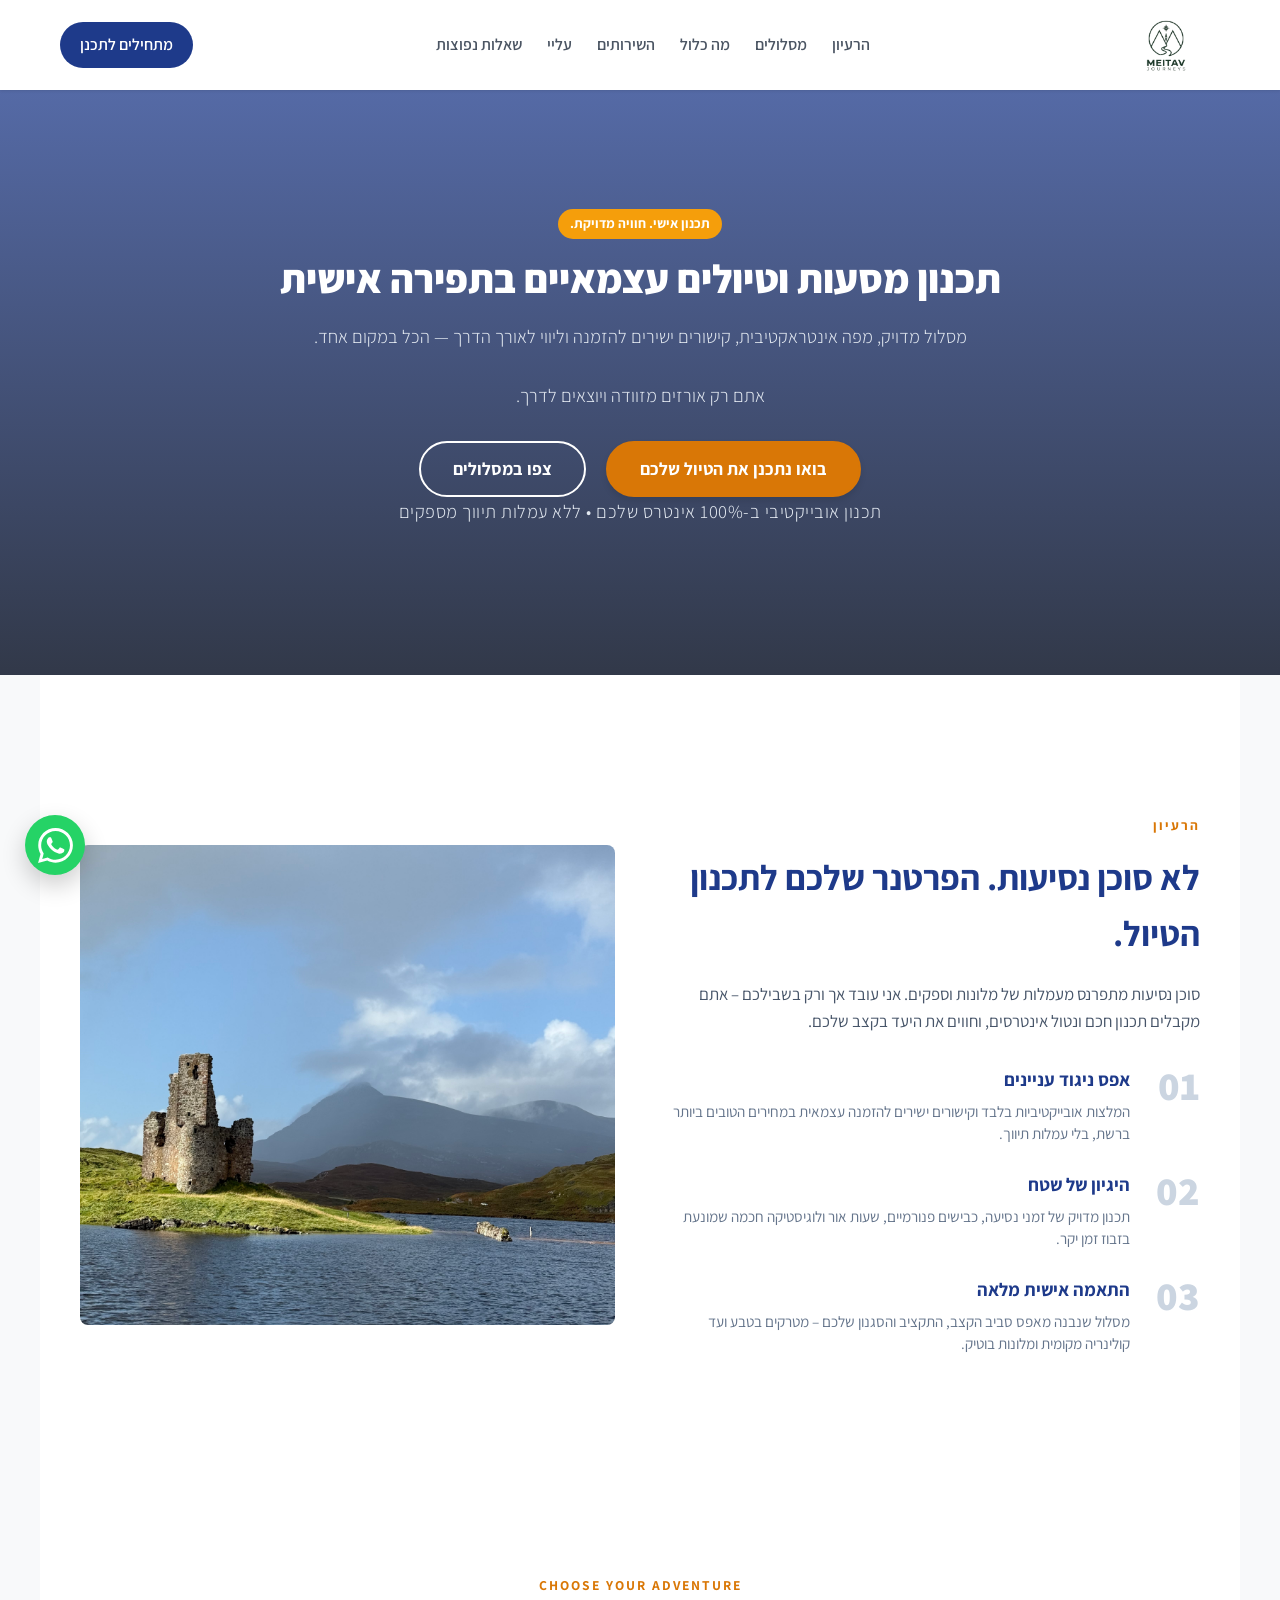
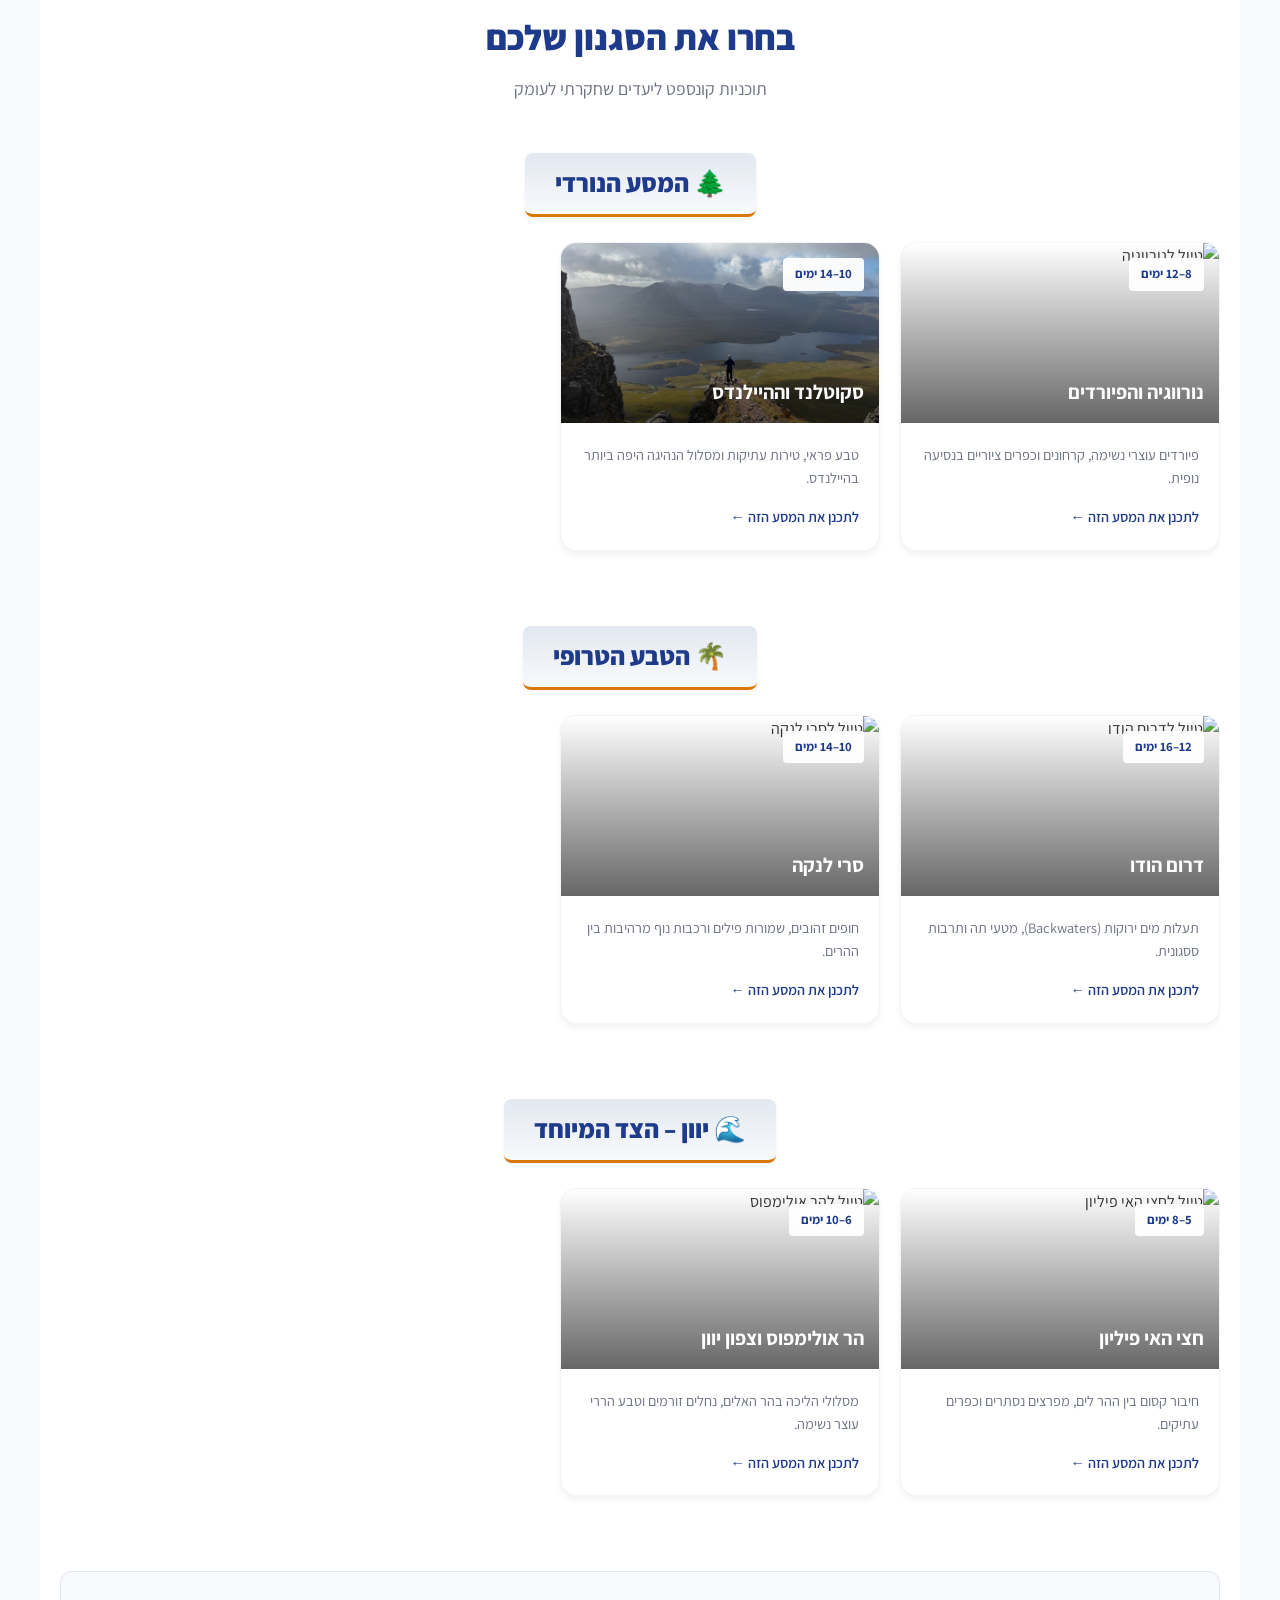
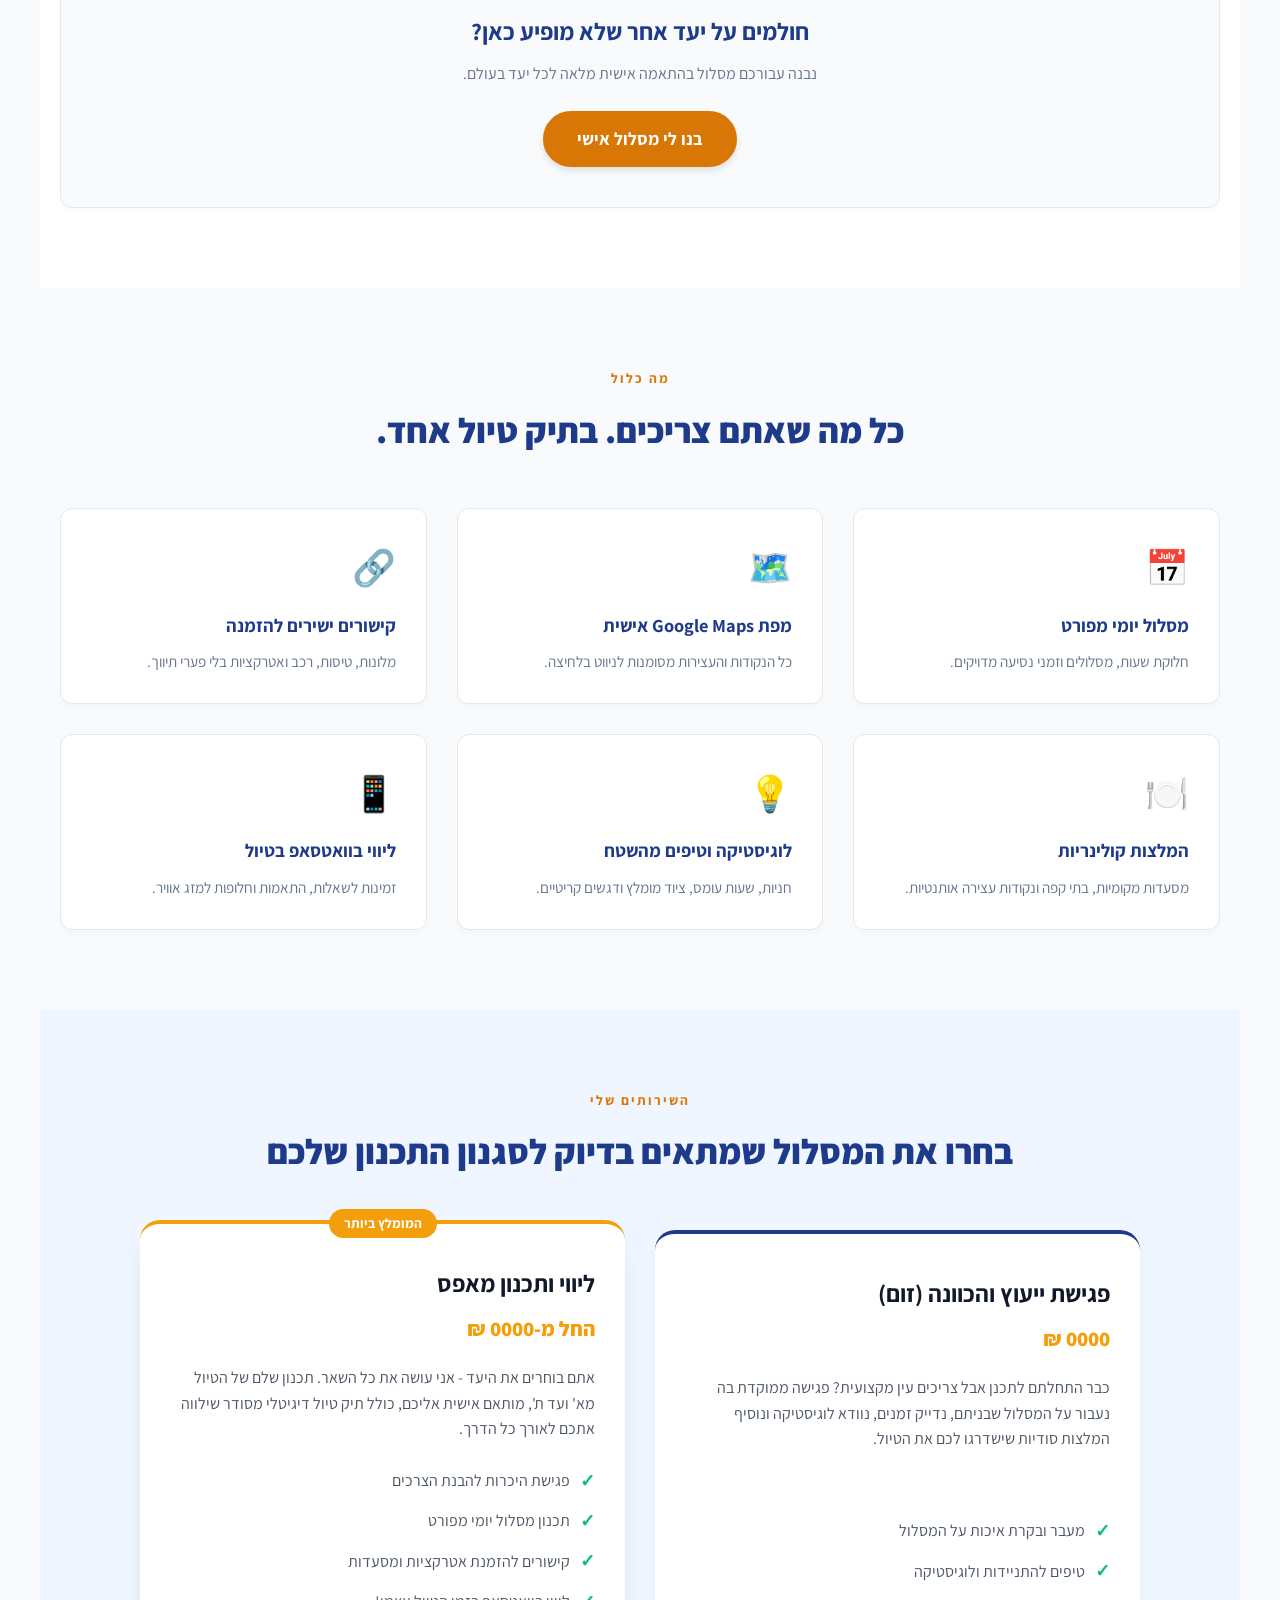
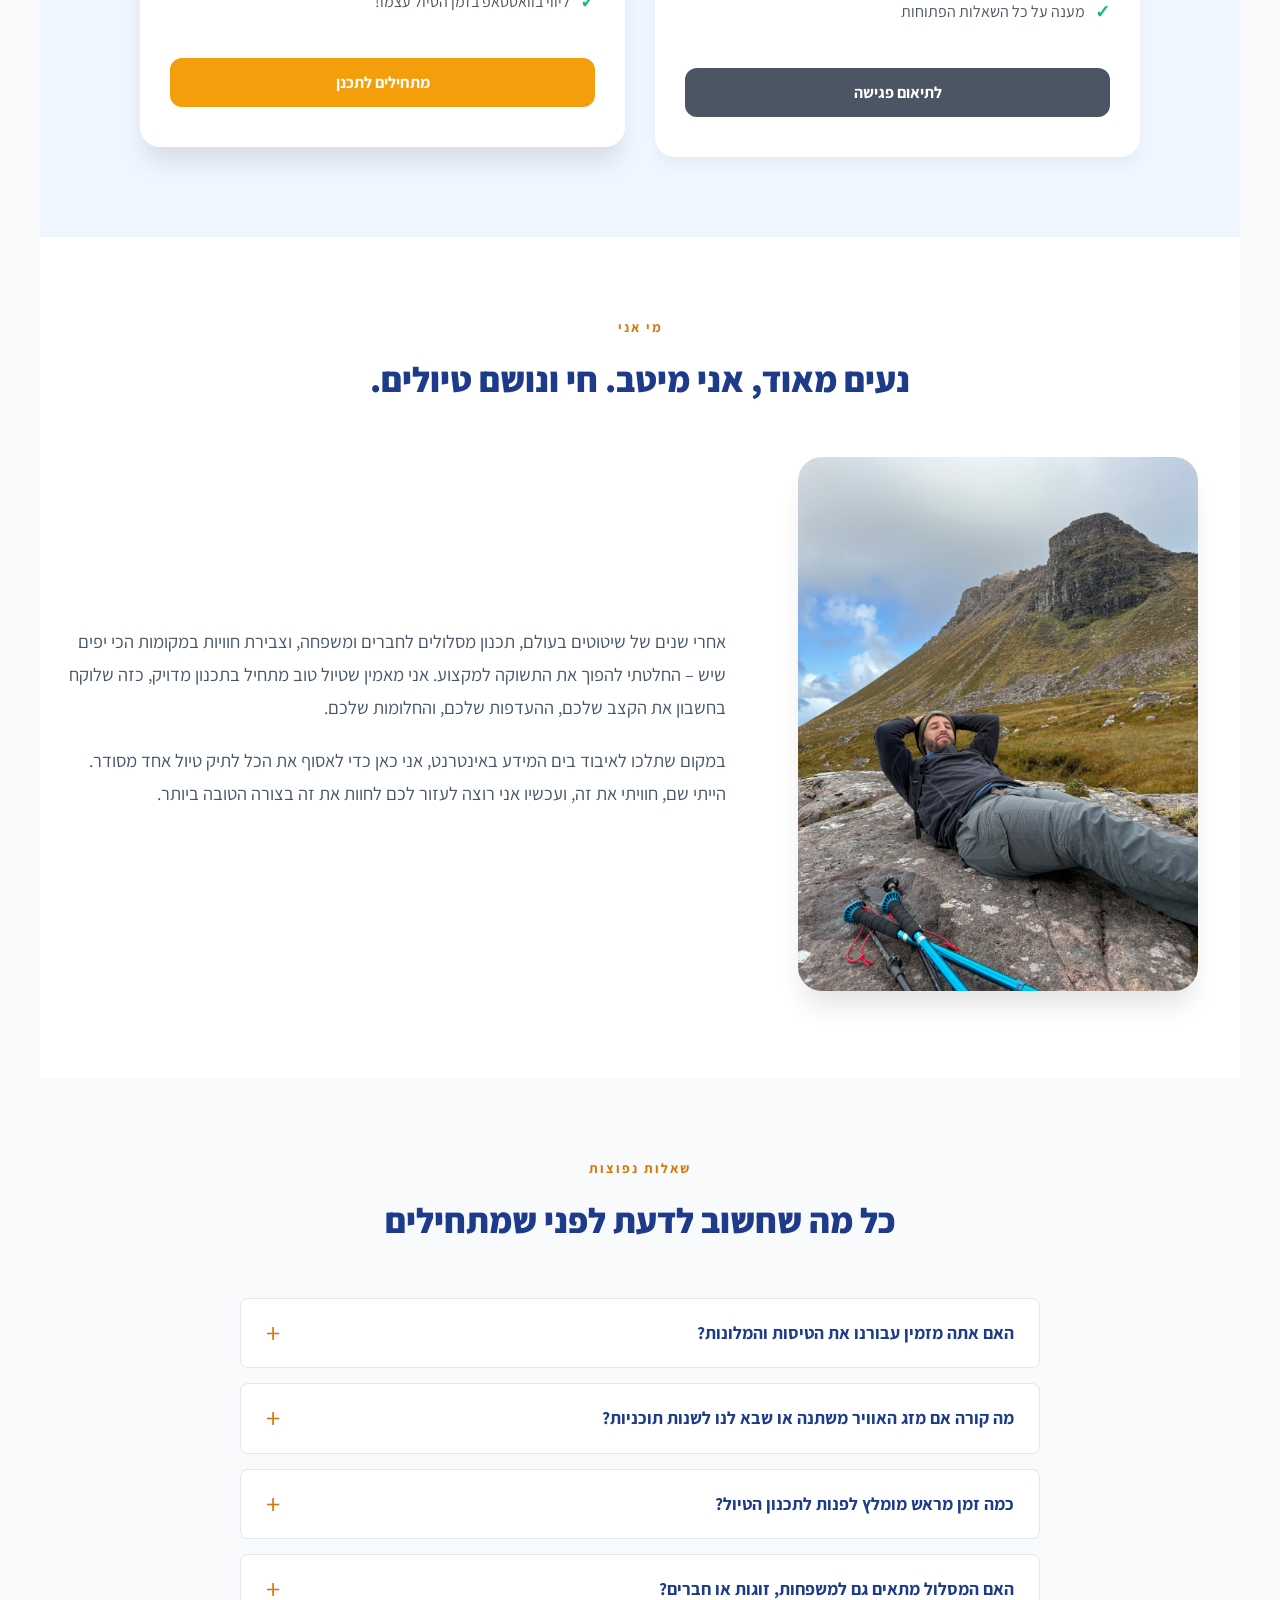
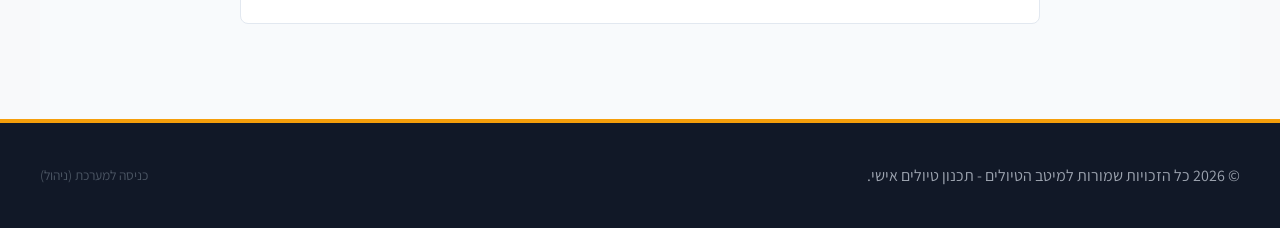
==== commit b4f446c0: "logo changes favicon added logo adjustments" ====
--- a/index.html
+++ b/index.html
@@ -23,30 +23,19 @@
 
     <!-- External Global Stylesheet -->
     <link rel="stylesheet" href="css/style.css">
+
+    <!-- Analytics Script -->
+    <script src="js/analytics.js"></script>
+
+    <link rel="icon" type="image/png" href="images/favicon.JPG">
+
 </head>
 <body>
 
     <!-- ==========================================
          NAVIGATION HEADER
          ========================================== -->
-    <nav>
-        <div class="nav-container">
-            <a href="index.html" class="logo">
-                <img src="images/logo.svg" alt="מיטב הטיולים" class="logo-img">
-            </a>
-            
-            <ul class="nav-links">
-                <li><a href="#concept">הרעיון</a></li>
-                <li><a href="#destinations">מסלולים</a></li>
-                <li><a href="#included">מה כלול</a></li>
-                <li><a href="#services">השירותים</a></li>
-                <li><a href="#about">עליי</a></li>
-                <li><a href="#faq">שאלות נפוצות</a></li>
-            </ul>
-            
-            <a href="https://wa.me/972000000000?text=%D7%94%D7%99%D7%99%20%D7%9E%D7%99%D7%98%D7%91,%20%D7%94%D7%92%D7%A2%D7%AA%D7%99%20%D7%93%D7%A8%D7%9A%20%D7%94%D7%90%D7%AA%D7%A8%20%D7%95%D7%90%D7%A9%D7%9E%D7%97%20%D7%9C%D7%A9%D7%9E%D7%95%D7%A2%20%D7%A2%D7%9C%20%D7%AA%D7%9B%D7%A0%D7%95%D7%9F%20%D7%98%D7%99%D7%95%D7%9C" target="_blank" rel="noopener noreferrer" class="nav-btn">מתחילים לתכנן</a>
-        </div>
-    </nav>
+    <nav></nav>
 
     <!-- ==========================================
          HERO LANDING SECTION
@@ -61,7 +50,8 @@
             <p class="hero-highlight">אתם רק אורזים מזוודה ויוצאים לדרך.</p>
             
             <div class="hero-buttons">
-                <a href="https://wa.me/972000000000?text=%D7%94%D7%99%D7%99%20%D7%9E%D7%99%D7%98%D7%91,%20%D7%94%D7%92%D7%A2%D7%AA%D7%99%20%D7%93%D7%A8%D7%9A%20%D7%94%D7%90%D7%AA%D7%A8%20%D7%95%D7%90%D7%A9%D7%9E%D7%97%20%D7%9C%D7%A9%D7%9E%D7%95%D7%A2%20%D7%A2%D7%9C%20%D7%AA%D7%9B%D7%A0%D7%95%D7%9F%20%D7%98%D7%99%D7%95%D7%9C" target="_blank" rel="noopener noreferrer" class="btn-primary">בואו נתכנן את הטיול שלכם</a>
+                <!-- כפתור באנר ראשי -->
+                <a href="https://wa.me/972000000000?text=%D7%94%D7%99%D7%99%20%D7%9E%D7%99%D7%98%D7%91,%20%D7%94%D7%92%D7%A2%D7%AA%D7%99%20%D7%9E%D7%94%D7%A2%D7%9E%D7%95%D7%93%20%D7%94%D7%A8%D7%90%D7%A9%D7%99%20%D7%95%D7%90%D7%A9%D7%9E%D7%97%20%D7%A9%D7%A0%D7%AA%D7%97%D7%99%D7%9C%20%D7%9C%D7%AA%D7%9B%D7%A0%D7%9F%20%D7%90%D7%AA%20%D7%94%D7%98%D7%99%D7%95%D7%9C%20%D7%94%D7%91%D7%90%20%D7%A9%D7%9C%D7%99" target="_blank" rel="noopener noreferrer" class="btn-primary">בואו נתכנן את הטיול שלכם</a>
                 <a href="#destinations" class="btn-outline">צפו במסלולים</a>
             </div>
             
@@ -135,7 +125,7 @@
                     </div>
                     <div class="dest-content">
                         <p>פיורדים עוצרי נשימה, קרחונים וכפרים ציוריים בנסיעה נופית.</p>
-                        <a href="https://wa.me/972000000000" target="_blank" rel="noopener noreferrer" class="dest-link">לתכנן את המסע הזה ←</a>
+                        <a href="https://wa.me/972000000000?text=%D7%94%D7%99%D7%99%20%D7%9E%D7%99%D7%98%D7%91,%20%D7%94%D7%AA%D7%A2%D7%A0%D7%99%D7%99%D7%A0%D7%AA%D7%99%20%D7%91%D7%9E%D7%A1%D7%9C%D7%95%D7%9C%20%D7%9C%D7%A0%D7%95%D7%A8%D7%95%D7%95%D7%92%D7%99%D7%94" target="_blank" rel="noopener noreferrer" class="dest-link">לתכנן את המסע הזה ←</a>
                     </div>
                 </div>
 
@@ -148,7 +138,7 @@
                     </div>
                     <div class="dest-content">
                         <p>טבע פראי, טירות עתיקות ומסלול הנהיגה היפה ביותר בהיילנדס.</p>
-                        <a href="https://wa.me/972000000000" target="_blank" rel="noopener noreferrer" class="dest-link">לתכנן את המסע הזה ←</a>
+                        <a href="https://wa.me/972000000000?text=%D7%94%D7%99%D7%99%20%D7%9E%D7%99%D7%98%D7%91,%20%D7%94%D7%AA%D7%A2%D7%A0%D7%99%D7%99%D7%A0%D7%AA%D7%99%20%D7%91%D7%9E%D7%A1%D7%9C%D7%95%D7%9C%20%D7%9C%D7%A1%D7%A7%D7%95%D7%98%D7%9C%D7%A0%D7%93" target="_blank" rel="noopener noreferrer" class="dest-link">לתכנן את המסע הזה ←</a>
                     </div>
                 </div>
             </div>
@@ -167,7 +157,7 @@
                     </div>
                     <div class="dest-content">
                         <p>תעלות מים ירוקות (Backwaters), מטעי תה ותרבות ססגונית.</p>
-                        <a href="https://wa.me/972000000000" target="_blank" rel="noopener noreferrer" class="dest-link">לתכנן את המסע הזה ←</a>
+                        <a href="https://wa.me/972000000000?text=%D7%94%D7%99%D7%99%20%D7%9E%D7%99%D7%98%D7%91,%20%D7%94%D7%AA%D7%A2%D7%A0%D7%99%D7%99%D7%A0%D7%AA%D7%99%20%D7%91%D7%9E%D7%A1%D7%9C%D7%95%D7%9C%20%D7%9C%D7%93%D7%A8%D7%95%D7%9D%20%D7%94%D7%95%D7%93%D7%95" target="_blank" rel="noopener noreferrer" class="dest-link">לתכנן את המסע הזה ←</a>
                     </div>
                 </div>
 
@@ -180,7 +170,7 @@
                     </div>
                     <div class="dest-content">
                         <p>חופים זהובים, שמורות פילים ורכבות נוף מרהיבות בין ההרים.</p>
-                        <a href="https://wa.me/972000000000" target="_blank" rel="noopener noreferrer" class="dest-link">לתכנן את המסע הזה ←</a>
+                        <a href="https://wa.me/972000000000?text=%D7%94%D7%99%D7%99%20%D7%9E%D7%99%D7%98%D7%91,%20%D7%94%D7%AA%D7%A2%D7%A0%D7%99%D7%99%D7%A0%D7%AA%D7%99%20%D7%91%D7%9E%D7%A1%D7%9C%D7%95%D7%9C%20%D7%9C%D7%A1%D7%A8%D7%99%20%D7%9C%D7%A0%D7%A7%D7%94" target="_blank" rel="noopener noreferrer" class="dest-link">לתכנן את המסע הזה ←</a>
                     </div>
                 </div>
             </div>
@@ -199,7 +189,7 @@
                     </div>
                     <div class="dest-content">
                         <p>חיבור קסום בין ההר לים, מפרצים נסתרים וכפרים עתיקים.</p>
-                        <a href="https://wa.me/972000000000" target="_blank" rel="noopener noreferrer" class="dest-link">לתכנן את המסע הזה ←</a>
+                        <a href="https://wa.me/972000000000?text=%D7%94%D7%99%D7%99%20%D7%9E%D7%99%D7%98%D7%91,%20%D7%94%D7%AA%D7%A2%D7%A0%D7%99%D7%99%D7%A0%D7%AA%D7%99%20%D7%91%D7%9E%D7%A1%D7%9C%D7%95%D7%9C%20%D7%9C%D7%97%D7%A6%D7%99%20%D7%94%D7%90%D7%99%20%D7%A4%D7%99%D7%9C%D7%99%D7%95%D7%9F" target="_blank" rel="noopener noreferrer" class="dest-link">לתכנן את המסע הזה ←</a>
                     </div>
                 </div>
 
@@ -212,7 +202,7 @@
                     </div>
                     <div class="dest-content">
                         <p>מסלולי הליכה בהר האלים, נחלים זורמים וטבע הררי עוצר נשימה.</p>
-                        <a href="https://wa.me/972000000000" target="_blank" rel="noopener noreferrer" class="dest-link">לתכנן את המסע הזה ←</a>
+                        <a href="https://wa.me/972000000000?text=%D7%94%D7%99%D7%99%20%D7%9E%D7%99%D7%98%D7%91,%20%D7%94%D7%AA%D7%A2%D7%A0%D7%99%D7%99%D7%A0%D7%AA%D7%99%20%D7%91%D7%9E%D7%A1%D7%9C%D7%95%D7%9C%20%D7%9C%D7%94%D7%A8%20%D7%90%D7%95%D7%9C%D7%99%D7%9E%D7%A4%D7%95%D7%A1" target="_blank" rel="noopener noreferrer" class="dest-link">לתכנן את המסע הזה ←</a>
                     </div>
                 </div>
             </div>
@@ -222,6 +212,7 @@
         <div class="custom-banner">
             <h3>חולמים על יעד אחר שלא מופיע כאן?</h3>
             <p>נבנה עבורכם מסלול בהתאמה אישית מלאה לכל יעד בעולם.</p>
+            <!-- כפתור יעד אישי -->
             <a href="https://wa.me/972000000000?text=%D7%94%D7%99%D7%99%20%D7%9E%D7%99%D7%98%D7%91,%20%D7%90%D7%A9%D7%9E%D7%97%20%D7%9C%D7%91%D7%A0%D7%95%D7%AA%20%D7%9E%D7%A1%D7%9C%D7%95%D7%9C%20%D7%91%D7%94%D7%AA%D7%90%D7%9E%D7%94%20%D7%90%D7%99%D7%A9%D7%99%D7%AA" target="_blank" rel="noopener noreferrer" class="btn-primary" style="display:inline-block;">בנו לי מסלול אישי</a>
         </div>
     </section>
@@ -289,7 +280,7 @@
                     <li>טיפים להתניידות ולוגיסטיקה</li>
                     <li>מענה על כל השאלות הפתוחות</li>
                 </ul>
-                <a href="https://wa.me/972000000000" target="_blank" rel="noopener noreferrer" class="card-btn btn-secondary">לתיאום פגישה</a>
+                <a href="https://wa.me/972000000000?text=%D7%94%D7%99%D7%99%20%D7%9E%D7%99%D7%98%D7%91,%20%D7%90%D7%A9%D7%9E%D7%97%20%D7%9C%D7%AA%D7%90%D7%9D%20%D7%A4%D7%92%D7%99%D7%A9%D7%AA%20%D7%99%D7%99%D7%A2%D7%95%D7%A5" target="_blank" rel="noopener noreferrer" class="card-btn btn-secondary">לתיאום פגישה</a>
             </div>
           
             <!-- Service Package 2 (Featured) -->
@@ -304,7 +295,7 @@
                     <li>קישורים להזמנת אטרקציות ומסעדות</li>
                     <li>ליווי בוואטסאפ בזמן הטיול עצמו!</li>
                 </ul>
-                <a href="https://wa.me/972000000000" target="_blank" rel="noopener noreferrer" class="card-btn">מתחילים לתכנן</a>
+                <a href="https://wa.me/972000000000?text=%D7%94%D7%99%D7%99%20%D7%9E%D7%99%D7%98%D7%91,%20%D7%90%D7%A0%D7%99%20%D7%9E%D7%A2%D7%95%D7%A0%D7%99%D7%99%D7%9F%20%D7%91%D7%AA%D7%9B%D7%A0%D7%95%D7%9F%20%D7%95%D7%9C%D7%99%D7%95%D7%95%D7%99%20%D7%9E%D7%9C%D7%90" target="_blank" rel="noopener noreferrer" class="card-btn">מתחילים לתכנן</a>
             </div>
         </div>
     </section>
@@ -369,13 +360,14 @@
     <!-- ==========================================
          FLOATING WHATSAPP CTA
          ========================================== -->
-    <a href="https://wa.me/972000000000" class="whatsapp-float" target="_blank" rel="noopener noreferrer" title="דברו איתי בוואטסאפ">
+    <a href="https://wa.me/972000000000?text=%D7%94%D7%99%D7%99%20%D7%9E%D7%99%D7%98%D7%91,%20%D7%94%D7%92%D7%A2%D7%AA%D7%99%20%D7%93%D7%A8%D7%9A%20%D7%94%D7%90%D7%AA%D7%A8%20%D7%95%D7%99%D7%A9%20%D7%9C%D7%99%20%D7%A9%D7%90%D7%9C%D7%94..." class="whatsapp-float" target="_blank" rel="noopener noreferrer" title="דברו איתי בוואטסאפ">
         <svg viewBox="0 0 24 24">
             <path d="M.057 24l1.687-6.163c-1.041-1.804-1.588-3.849-1.587-5.946.003-6.556 5.338-11.891 11.893-11.891 3.181.001 6.167 1.24 8.413 3.488 2.245 2.248 3.481 5.236 3.48 8.414-.003 6.557-5.338 11.892-11.893 11.892-1.99-.001-3.951-.5-5.688-1.448l-6.305 1.654zm6.597-3.807c1.676.995 3.276 1.591 5.392 1.592 5.448 0 9.886-4.434 9.889-9.885.002-5.462-4.415-9.89-9.881-9.892-5.452 0-9.887 4.434-9.889 9.884-.001 2.225.651 3.891 1.746 5.634l-.999 3.648 3.742-.981zm11.387-5.464c-.074-.124-.272-.198-.57-.347-.297-.149-1.758-.868-2.031-.967-.272-.099-.47-.149-.669.149-.198.297-.768.967-.941 1.165-.173.198-.347.223-.644.075-.297-.15-1.255-.463-2.39-1.475-.883-.788-1.48-1.761-1.653-2.059-.173-.297-.018-.458.13-.606.134-.133.298-.347.446-.52.149-.174.198-.298.298-.497.099-.198.05-.371-.025-.52-.075-.149-.669-1.612-.916-2.207-.242-.579-.487-.5-.669-.51-.173-.008-.371-.01-.57-.01-.198 0-.52.074-.792.372-.272.297-1.04 1.016-1.04 2.479 0 1.462 1.065 2.875 1.213 3.074.149.198 2.096 3.2 5.077 4.487.709.306 1.262.489 1.694.625.712.227 1.36.195 1.871.118.571-.085 1.758-.719 2.006-1.413.248-.694.248-1.289.173-1.413-.074-.124-.272-.198-.57-.347z"/>
         </svg>
     </a>
 
     <!-- Script Configuration -->
+    <script src="js/navbar.js"></script>
     <script src="js/config.js"></script>
 
 </body>
--- a/css/style.css
+++ b/css/style.css
@@ -63,7 +63,7 @@
 nav { background: #ffffff; box-shadow: 0 1px 3px rgba(0,0,0,0.1); position: sticky; top: 0; z-index: 50; }
 .nav-container { max-width: 1200px; margin: 0 auto; padding: 15px 20px; display: flex; justify-content: space-between; align-items: center; }
 .logo { font-weight: 700; font-size: 1.25rem; color: #1E3A8A; display: flex; align-items: center; gap: 10px; cursor: pointer; text-decoration: none; }
-.logo-img { height: 38px; width: auto; object-fit: contain; display: block; }
+.logo-img { height: 60px; width: auto; object-fit: contain; display: block; }
 .logo-subtext { font-size: 0.8rem; font-weight: 400; color: #6b7280; display: block; }
 .logo-icon { width: 30px; height: 30px; }
 .nav-links { display: flex; gap: 25px; list-style: none; }
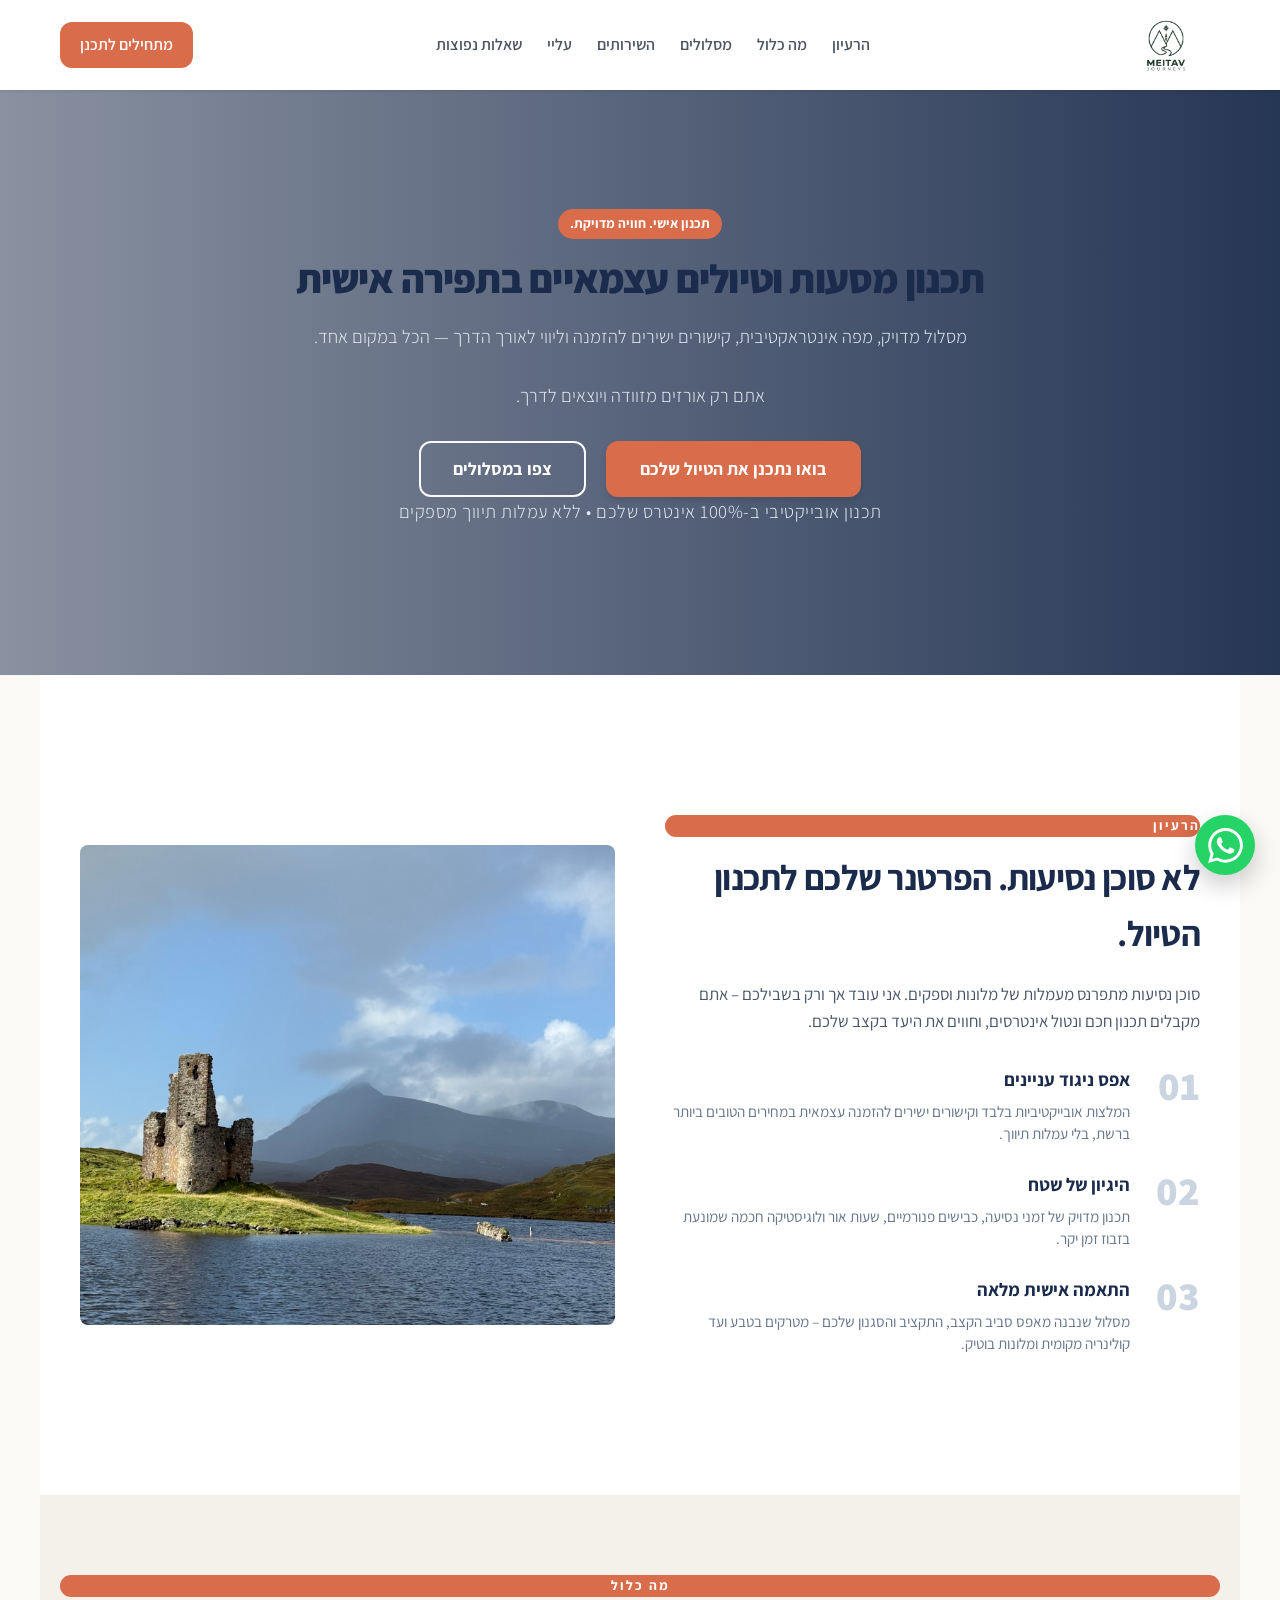
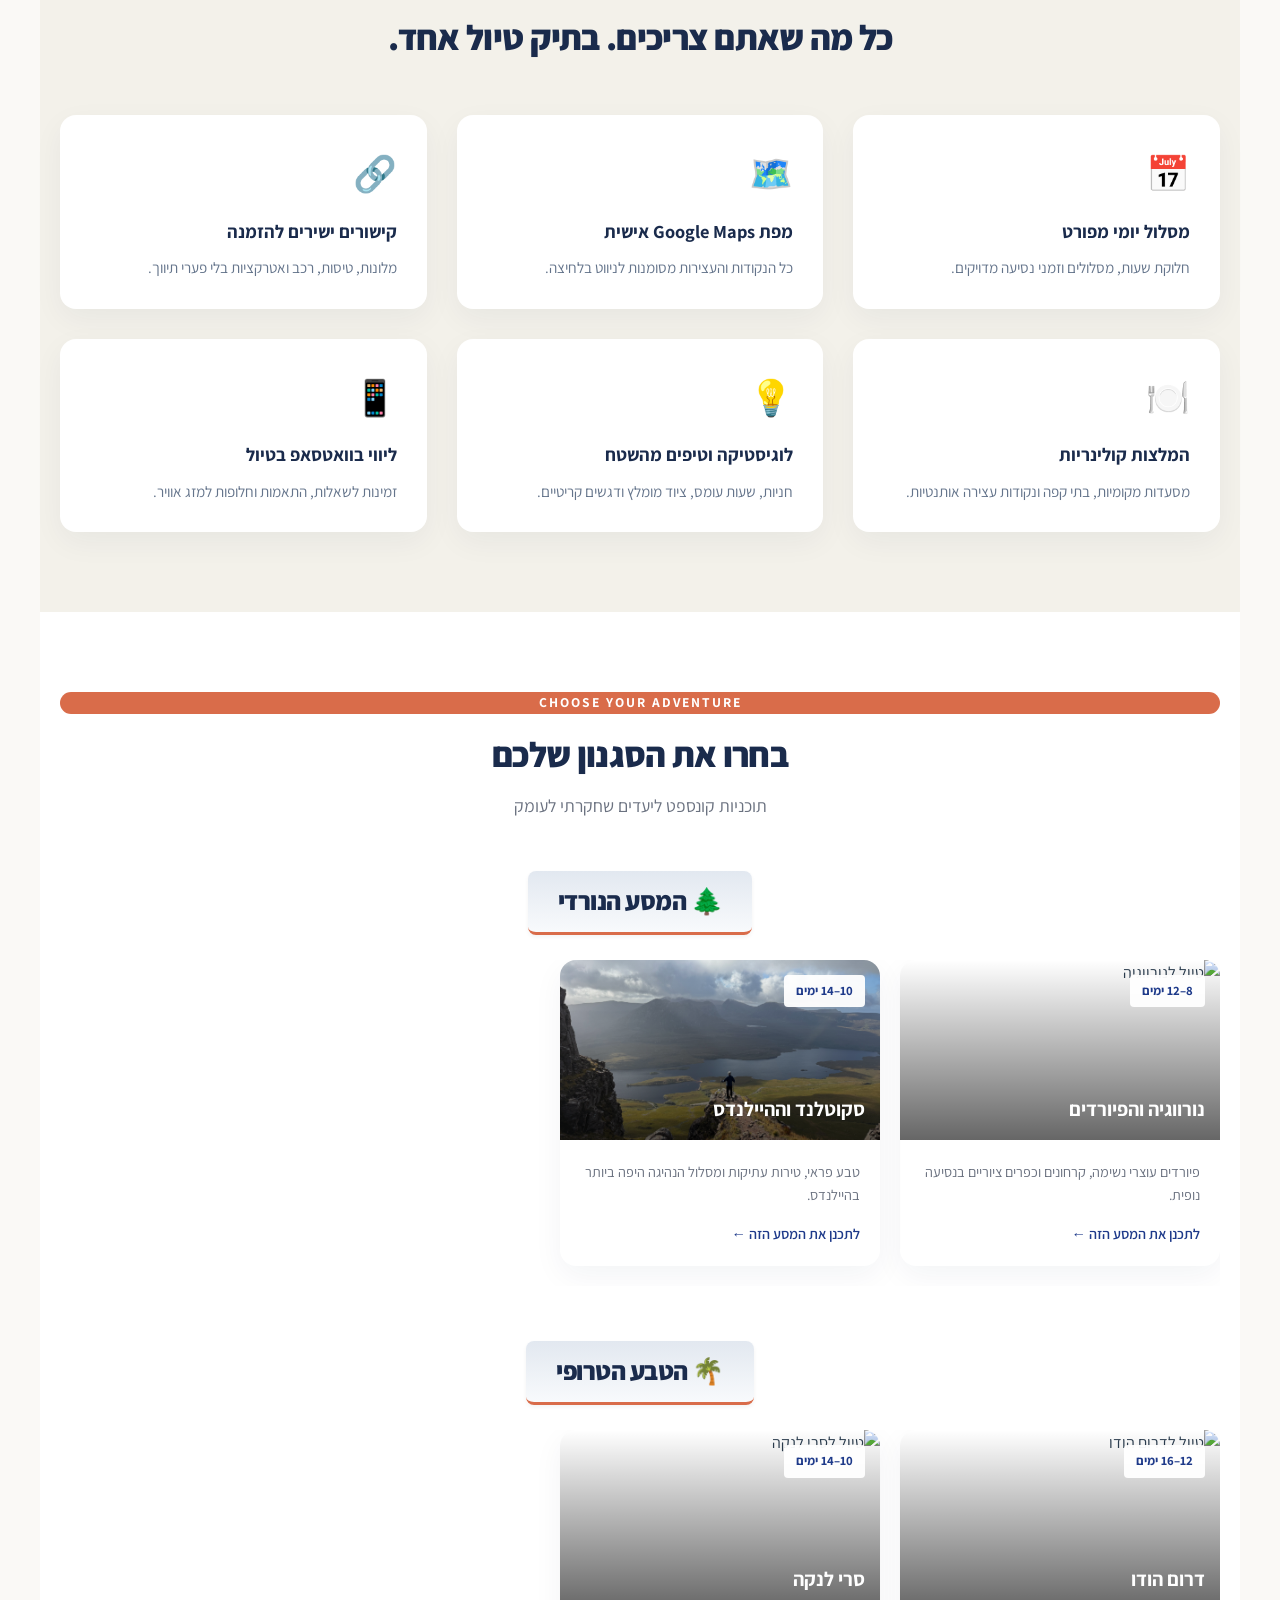
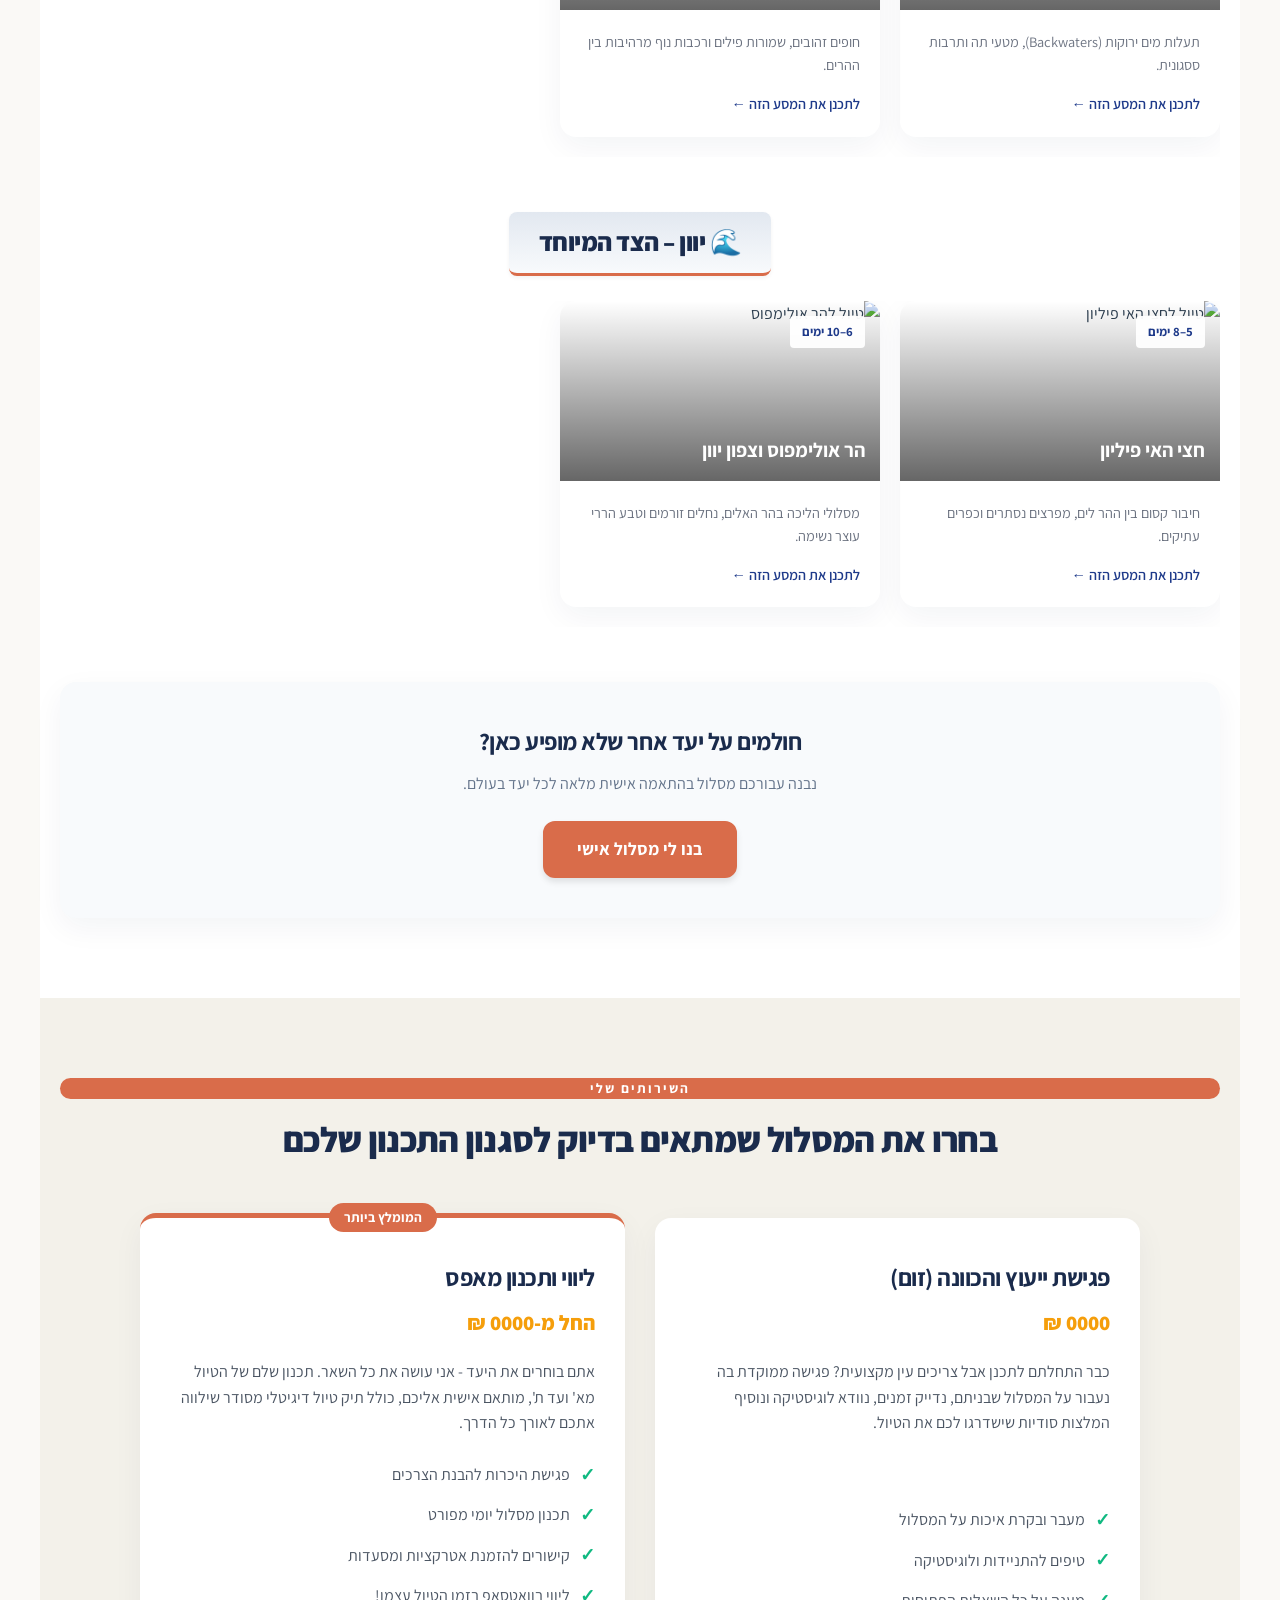
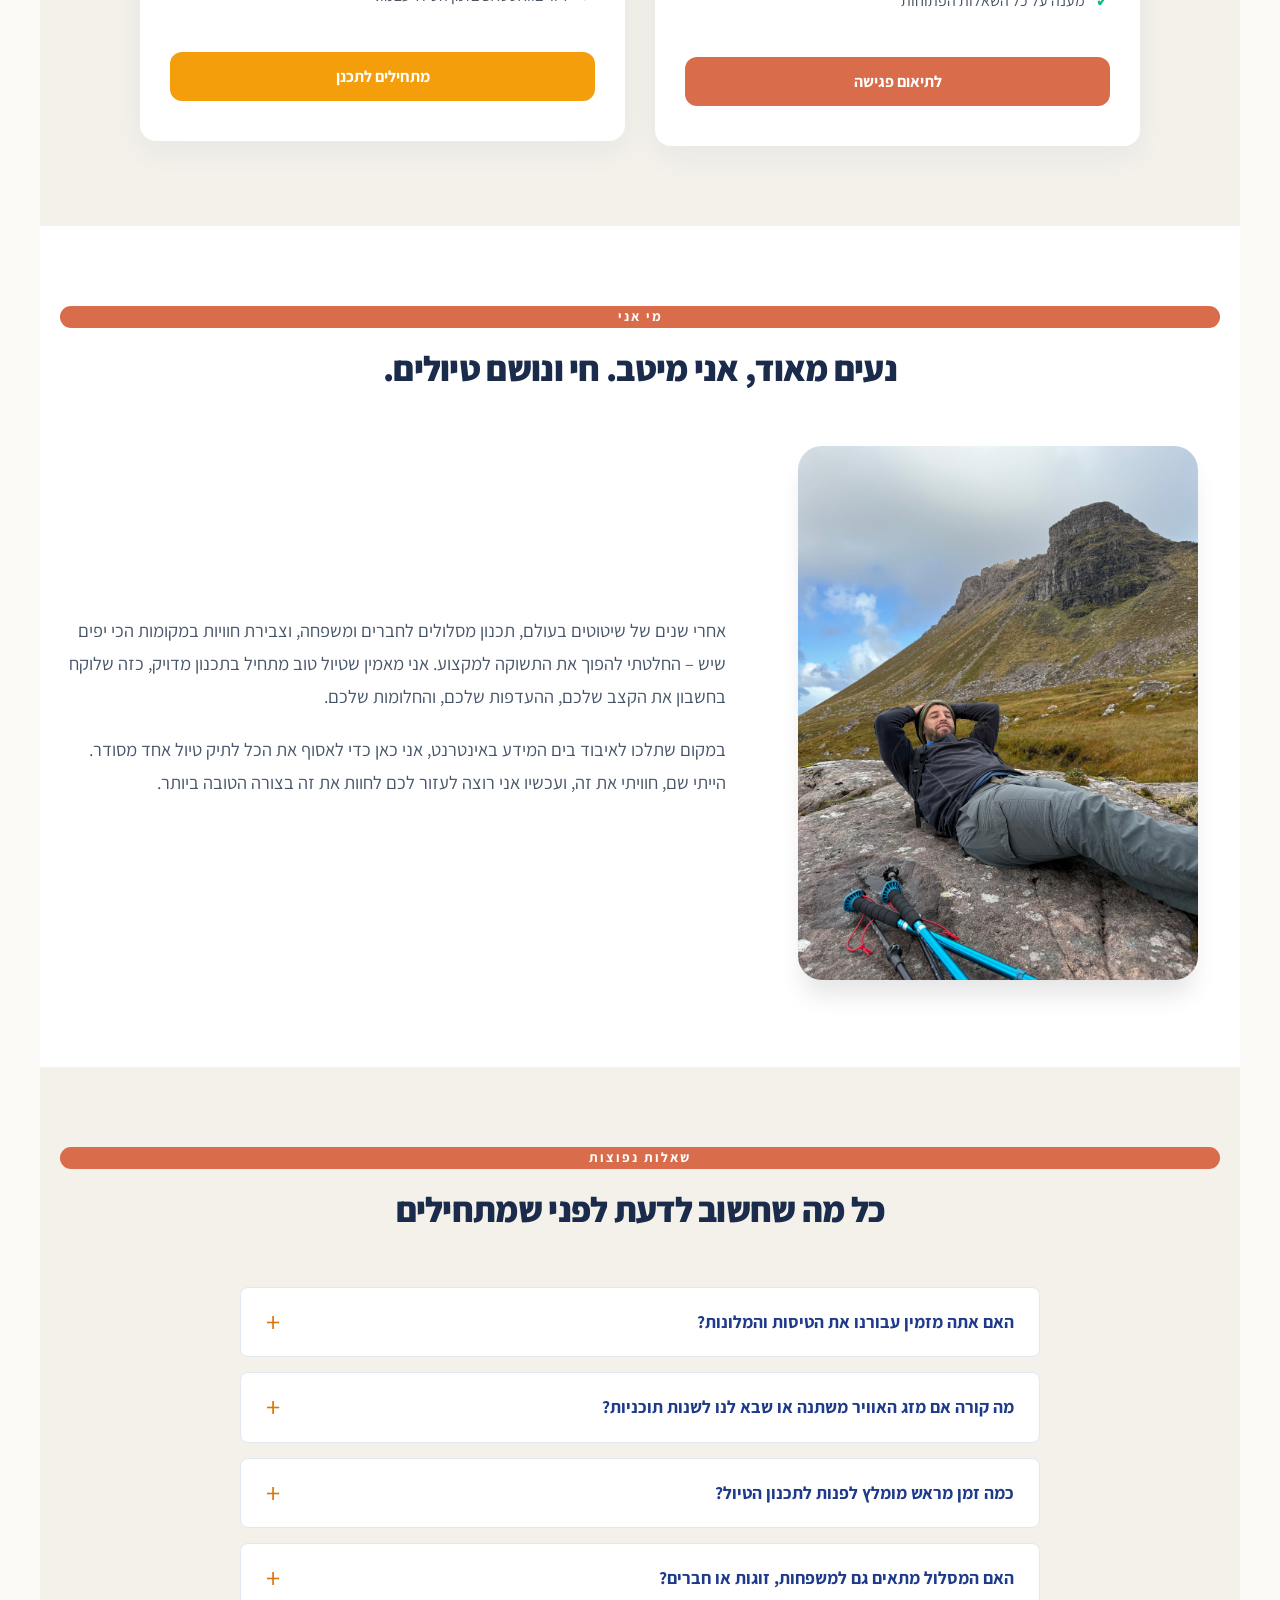
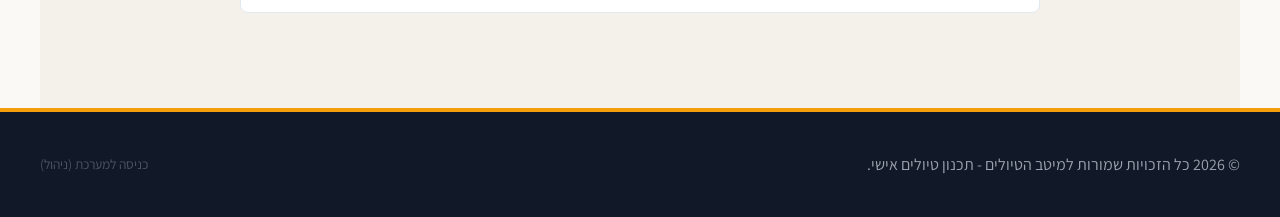
==== commit 16bc9232: "orange and blue order in the screen" ====
--- a/index.html
+++ b/index.html
@@ -36,6 +36,8 @@
          NAVIGATION HEADER
          ========================================== -->
     <nav></nav>
+
+    <main>
 
     <!-- ==========================================
          HERO LANDING SECTION
@@ -102,6 +104,49 @@
         </div>
     </section>
 
+      <!-- ==========================================
+         [E] WHAT'S INCLUDED (מה כלול)
+         ========================================== -->
+    <section id="included" class="section bg-light">
+        <div class="section-title">
+            <span class="eyebrow">מה כלול</span>
+            <h2>כל מה שאתם צריכים. בתיק טיול אחד.</h2>
+        </div>
+        
+        <div class="included-grid">
+            <div class="included-item">
+                <span class="included-icon">📅</span>
+                <h4>מסלול יומי מפורט</h4>
+                <p>חלוקת שעות, מסלולים וזמני נסיעה מדויקים.</p>
+            </div>
+            <div class="included-item">
+                <span class="included-icon">🗺️</span>
+                <h4>מפת Google Maps אישית</h4>
+                <p>כל הנקודות והעצירות מסומנות לניווט בלחיצה.</p>
+            </div>
+            <div class="included-item">
+                <span class="included-icon">🔗</span>
+                <h4>קישורים ישירים להזמנה</h4>
+                <p>מלונות, טיסות, רכב ואטרקציות בלי פערי תיווך.</p>
+            </div>
+            <div class="included-item">
+                <span class="included-icon">🍽️</span>
+                <h4>המלצות קולינריות</h4>
+                <p>מסעדות מקומיות, בתי קפה ונקודות עצירה אותנטיות.</p>
+            </div>
+            <div class="included-item">
+                <span class="included-icon">💡</span>
+                <h4>לוגיסטיקה וטיפים מהשטח</h4>
+                <p>חניות, שעות עומס, ציוד מומלץ ודגשים קריטיים.</p>
+            </div>
+            <div class="included-item">
+                <span class="included-icon">📱</span>
+                <h4>ליווי בוואטסאפ בטיול</h4>
+                <p>זמינות לשאלות, התאמות וחלופות למזג אוויר.</p>
+            </div>
+        </div>
+    </section>
+
     <!-- ==========================================
          DESTINATIONS BY CATEGORY SECTION
          ========================================== -->
@@ -217,49 +262,7 @@
         </div>
     </section>
 
-    <!-- ==========================================
-         [E] WHAT'S INCLUDED (מה כלול)
-         ========================================== -->
-    <section id="included" class="section bg-light">
-        <div class="section-title">
-            <span class="eyebrow">מה כלול</span>
-            <h2>כל מה שאתם צריכים. בתיק טיול אחד.</h2>
-        </div>
-        
-        <div class="included-grid">
-            <div class="included-item">
-                <span class="included-icon">📅</span>
-                <h4>מסלול יומי מפורט</h4>
-                <p>חלוקת שעות, מסלולים וזמני נסיעה מדויקים.</p>
-            </div>
-            <div class="included-item">
-                <span class="included-icon">🗺️</span>
-                <h4>מפת Google Maps אישית</h4>
-                <p>כל הנקודות והעצירות מסומנות לניווט בלחיצה.</p>
-            </div>
-            <div class="included-item">
-                <span class="included-icon">🔗</span>
-                <h4>קישורים ישירים להזמנה</h4>
-                <p>מלונות, טיסות, רכב ואטרקציות בלי פערי תיווך.</p>
-            </div>
-            <div class="included-item">
-                <span class="included-icon">🍽️</span>
-                <h4>המלצות קולינריות</h4>
-                <p>מסעדות מקומיות, בתי קפה ונקודות עצירה אותנטיות.</p>
-            </div>
-            <div class="included-item">
-                <span class="included-icon">💡</span>
-                <h4>לוגיסטיקה וטיפים מהשטח</h4>
-                <p>חניות, שעות עומס, ציוד מומלץ ודגשים קריטיים.</p>
-            </div>
-            <div class="included-item">
-                <span class="included-icon">📱</span>
-                <h4>ליווי בוואטסאפ בטיול</h4>
-                <p>זמינות לשאלות, התאמות וחלופות למזג אוויר.</p>
-            </div>
-        </div>
-    </section>
-
+  
     <!-- ==========================================
          SERVICES SECTION
          ========================================== -->
@@ -347,6 +350,8 @@
         </div>
     </section>
 
+    </main>
+
     <!-- ==========================================
          FOOTER
          ========================================== -->
--- a/css/style.css
+++ b/css/style.css
@@ -218,4 +218,130 @@
     
     .about-grid { flex-direction: column; text-align: center; }
     .about-text p { text-align: center; }
+}
+/* ==========================================
+   BOUTIQUE TRAVEL COLOR PALETTE & CRO FIXES
+   ========================================== */
+
+/* גלילה רכה לכל האתר */
+html {
+    scroll-behavior: smooth;
+}
+
+/* טיפוגרפיה מהודקת ומודרנית לכותרות בעברית */
+h1, h2, h3 {
+    letter-spacing: -0.02em;
+}
+
+/* 1. הריגת הלבן-בית-חולים לטובת רקע פנינה/שמנת חמים */
+body {
+    background-color: #FAF9F6 !important;
+    color: #2C3E50 !important; /* אפור-כחול עמוק במקום שחור נוקשה לטקסט */
+}
+
+.bg-white { 
+    background-color: #FFFFFF !important; 
+}
+.bg-light, .services-bg { 
+    background-color: #F3F1EA !important; /* גוון חול עדין מאוד למקטעים */
+}
+
+/* 2. שינוי הכחול-תאגידי לכחול-חצות עמוק (לכותרות ולתפריט) */
+h1, h2, h3, h4, .logo, .nav-links a:hover, .item-text h4, .category-title {
+    color: #1A2B4C !important;
+}
+
+/* התאמת צבע המעטפת (Hero) לכחול העמוק החדש עם גרדיאנט מותאם RTL */
+.hero {
+    background: linear-gradient(to left, rgba(26, 43, 76, 0.95) 0%, rgba(26, 43, 76, 0.5) 100%),
+                url('https://images.unsplash.com/photo-1488085061387-422e29b40080?ixlib=rb-4.0.3&auto=format&fit=crop&w=1920&q=80') center/cover !important;
+}
+
+/* 3. הפיכת הכתום-אזהרה לכתום טרה-קוטה/חלודה (לכפתורים ותגיות) */
+.btn-primary, .nav-btn, .card-btn.btn-secondary {
+    background-color: #D96C4A !important;
+    border-color: #D96C4A !important;
+    color: #FFFFFF !important;
+    border-radius: 12px !important; /* ריכוך פינות הכפתורים */
+}
+.btn-primary:hover, .nav-btn:hover, .card-btn.btn-secondary:hover {
+    background-color: #C85A32 !important;
+    border-color: #C85A32 !important;
+}
+
+/* כפתורי מתאר (שקופים עם מסגרת) */
+.btn-outline {
+    border-color: #FAF9F6 !important;
+    border-radius: 12px !important;
+}
+.btn-outline:hover {
+    background: #FAF9F6 !important;
+    color: #1A2B4C !important;
+}
+
+/* תגיות ובאדג'ים בטרה-קוטה */
+.badge, .eyebrow, .popular-badge {
+    background: #D96C4A !important;
+    color: #FFFFFF !important;
+}
+.category-title {
+    border-bottom: 3px solid #D96C4A !important;
+}
+
+/* 4. עידון כרטיסיות (פינות רכות יותר ותחושת ריחוף) */
+.service-card, .dest-card, .included-item, .custom-banner {
+    border-radius: 16px !important; /* פינות רכות ומזמינות */
+    border: none !important; /* הסרת מסגרות נוקשות */
+    box-shadow: 0 10px 30px rgba(26, 43, 76, 0.05) !important;
+}
+
+/* איחוד הגדרות: כרטיסיית מחיר מומלצת - הדגשה אלגנטית */
+.service-card.highlight {
+    border-top: 5px solid #D96C4A !important;
+    background-color: #FFFFFF !important; /* פופ-אפ מהרקע השמנת של הסקשן */
+    transform: translateY(-5px); /* מרים את הכרטיסייה מעט מעל השאר */
+}
+
+/* 5. בועית טקסט צפה לוואטסאפ - אופטימיזציה דסקטופ ומובייל */
+.whatsapp-float {
+    position: fixed;
+    bottom: 25px;
+    right: 25px; /* ממוקם בצד ימין כמקובל באתרים בעברית */
+    left: auto;
+}
+
+.whatsapp-float::before {
+    content: "זמין להתייעצות";
+    position: absolute;
+    right: 70px; /* מרווח מהכפתור */
+    top: 50%;
+    transform: translateY(-50%);
+    background: #ffffff;
+    color: #1e3a8a;
+    padding: 6px 14px;
+    border-radius: 20px;
+    font-size: 0.85rem;
+    font-weight: 700;
+    white-space: nowrap;
+    box-shadow: 0 4px 12px rgba(0,0,0,0.15);
+    opacity: 0;
+    pointer-events: none;
+    transition: opacity 0.3s ease;
+}
+
+/* הצגה במעבר עכבר (דסקטופ) */
+@media (min-width: 769px) {
+    .whatsapp-float:hover::before {
+        opacity: 1;
+    }
+}
+
+/* הצגה קבועה (מובייל - אין ריחוף) */
+@media (max-width: 768px) {
+    .whatsapp-float::before {
+        opacity: 1; /* גלוי תמיד */
+        right: 65px; /* קצת קרוב יותר במובייל */
+        font-size: 0.75rem; /* טקסט קצת יותר קטן */
+        padding: 5px 10px;
+    }
 }
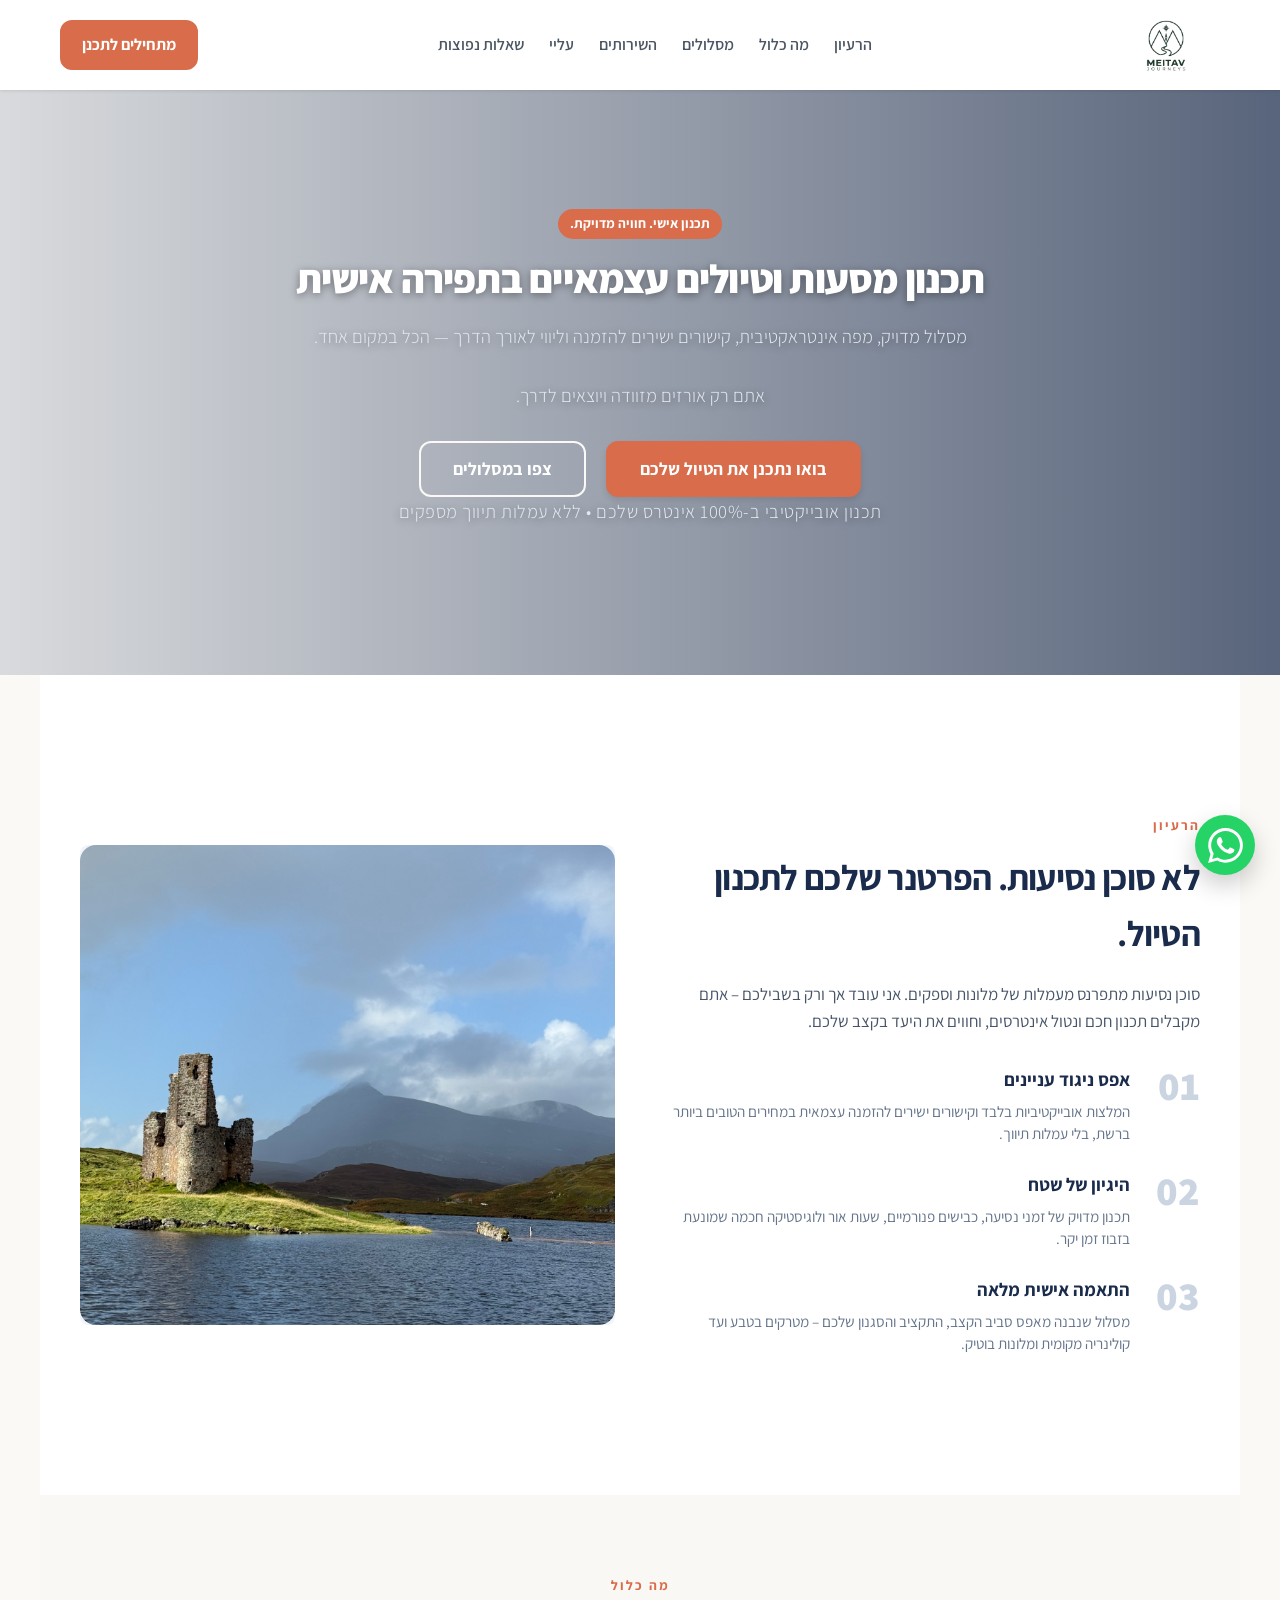
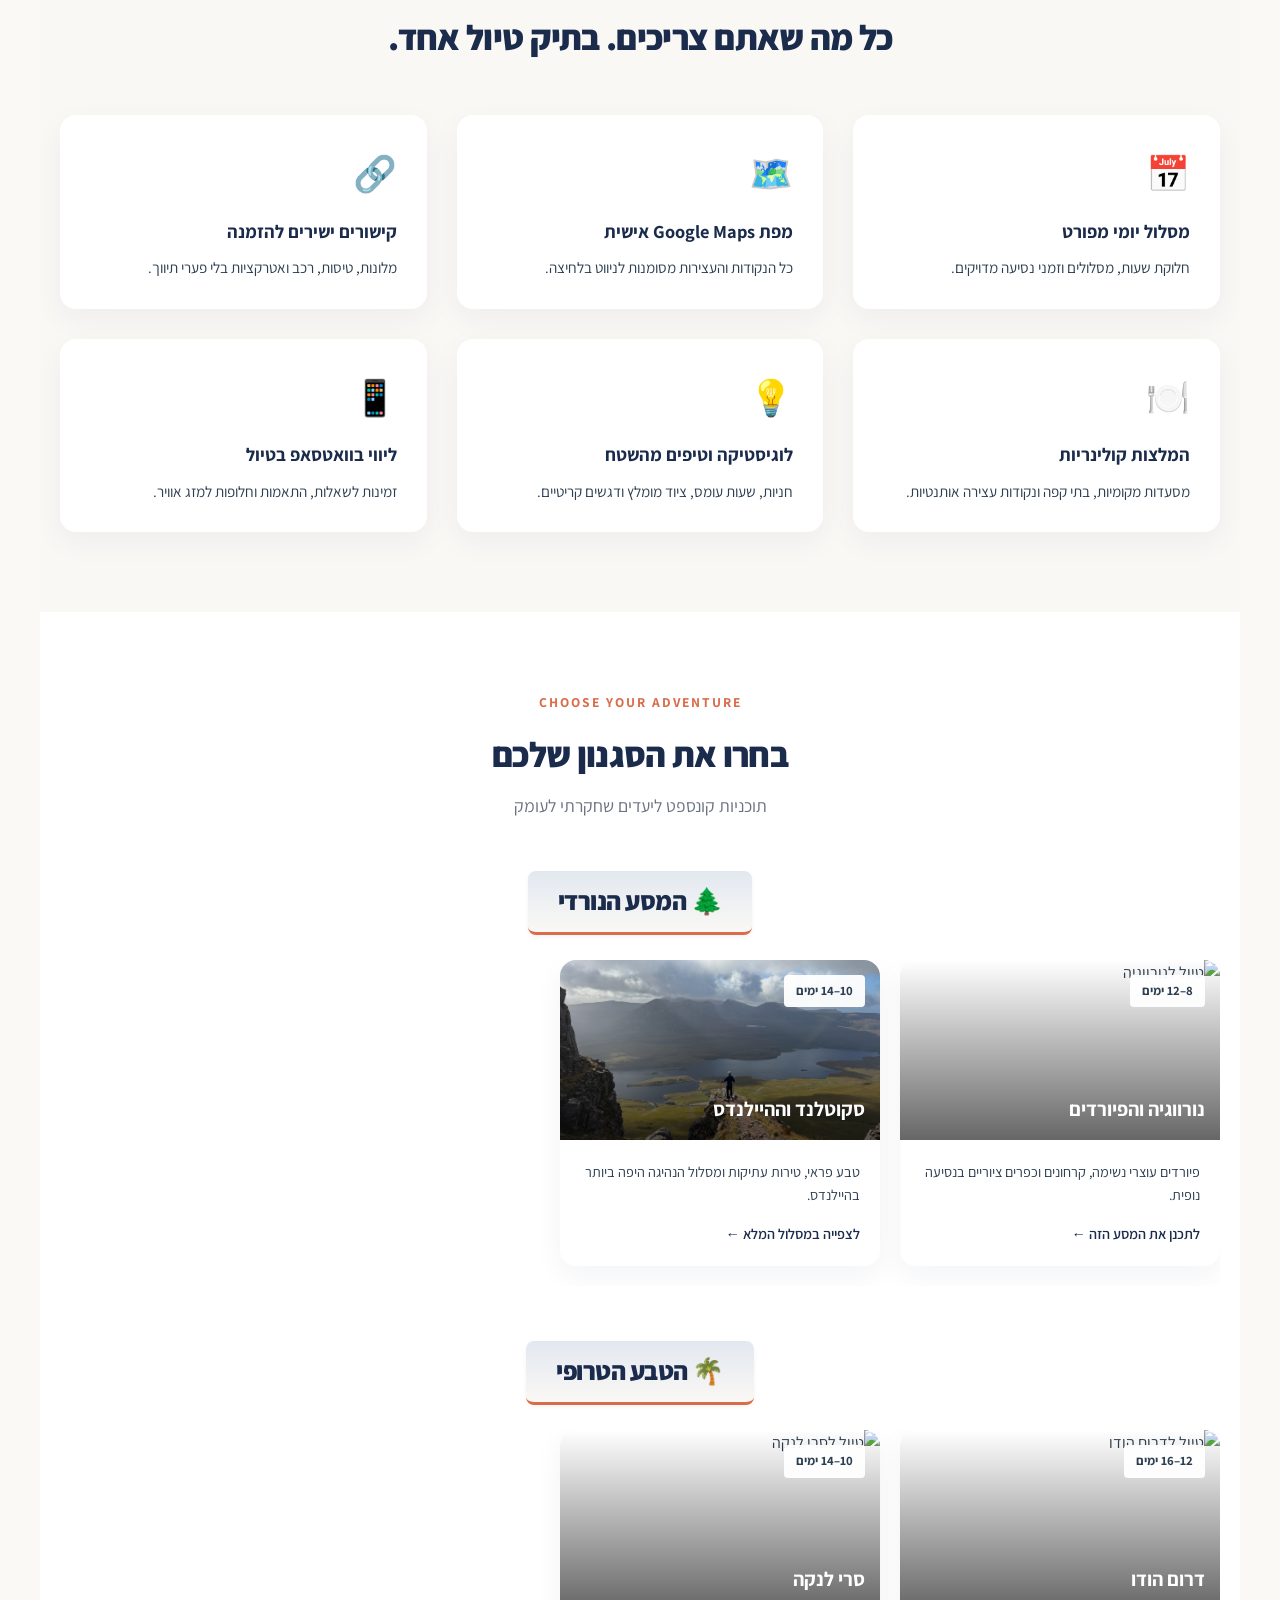
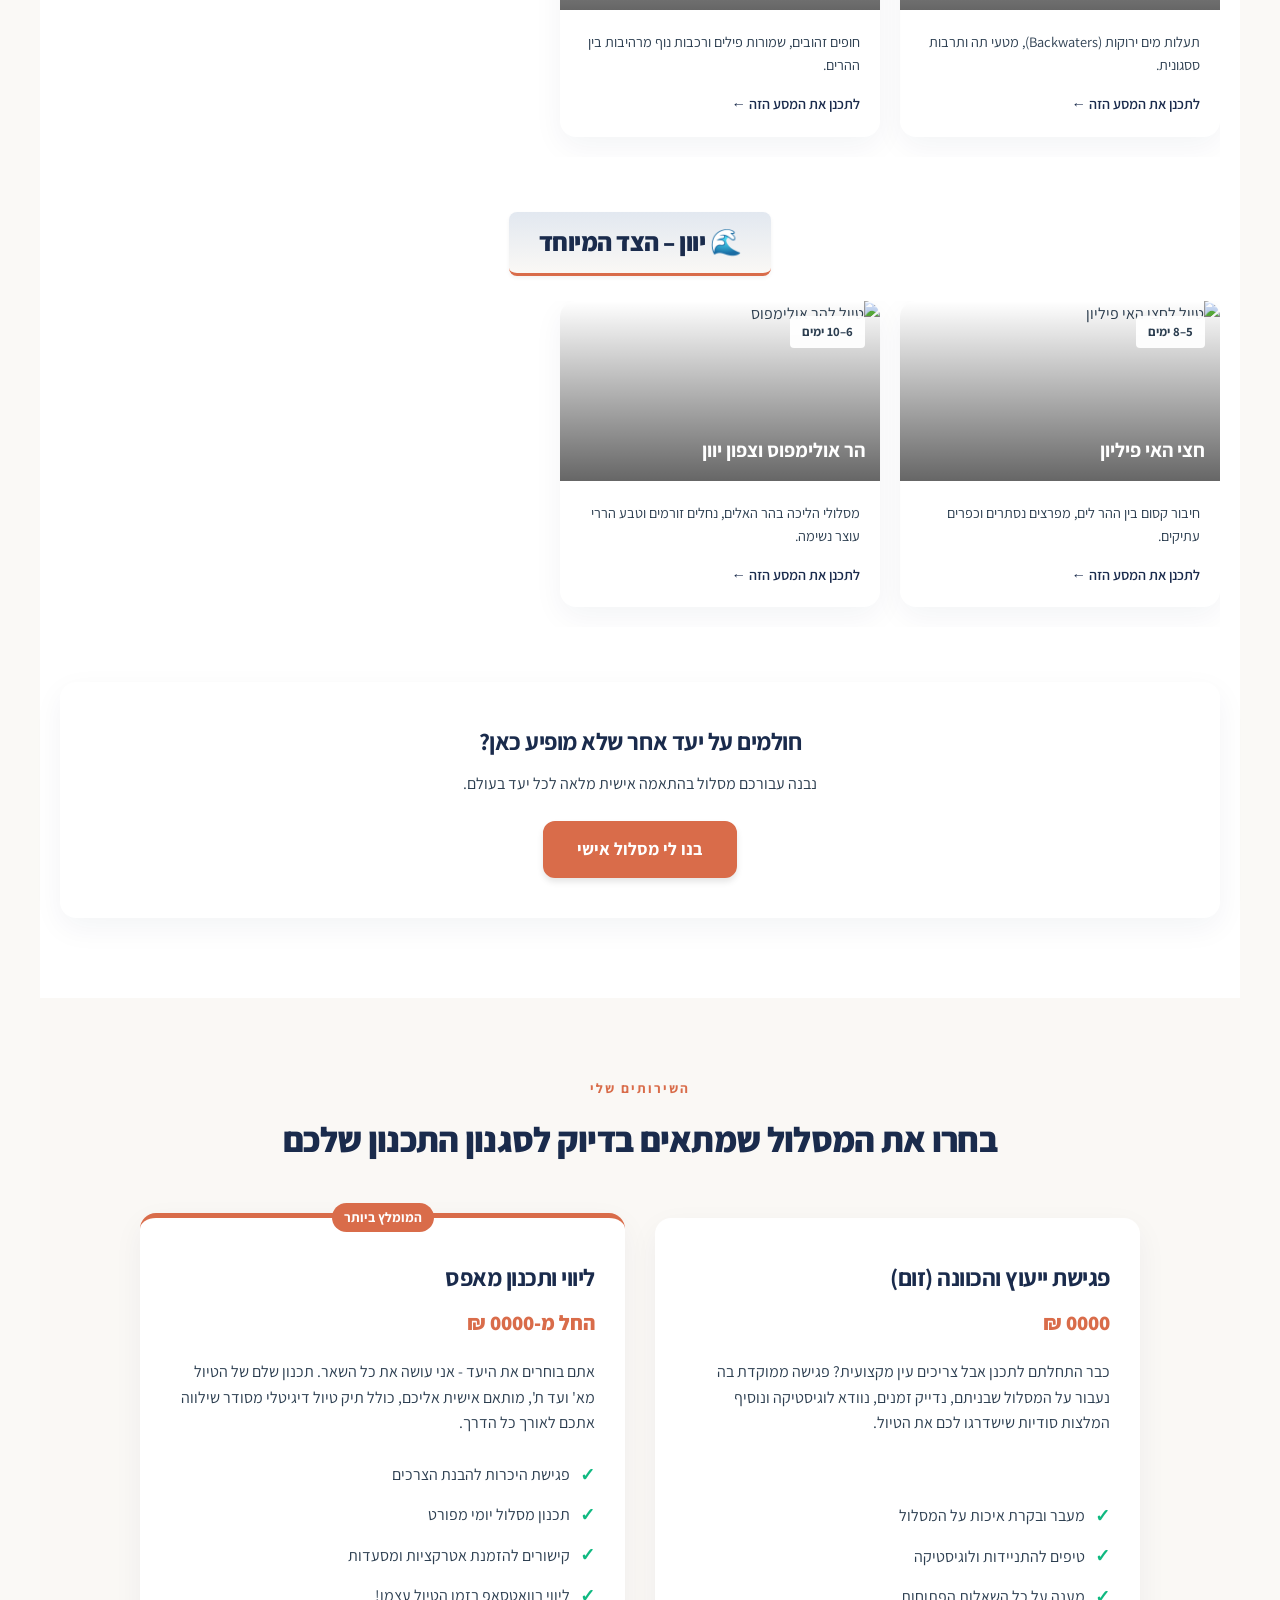
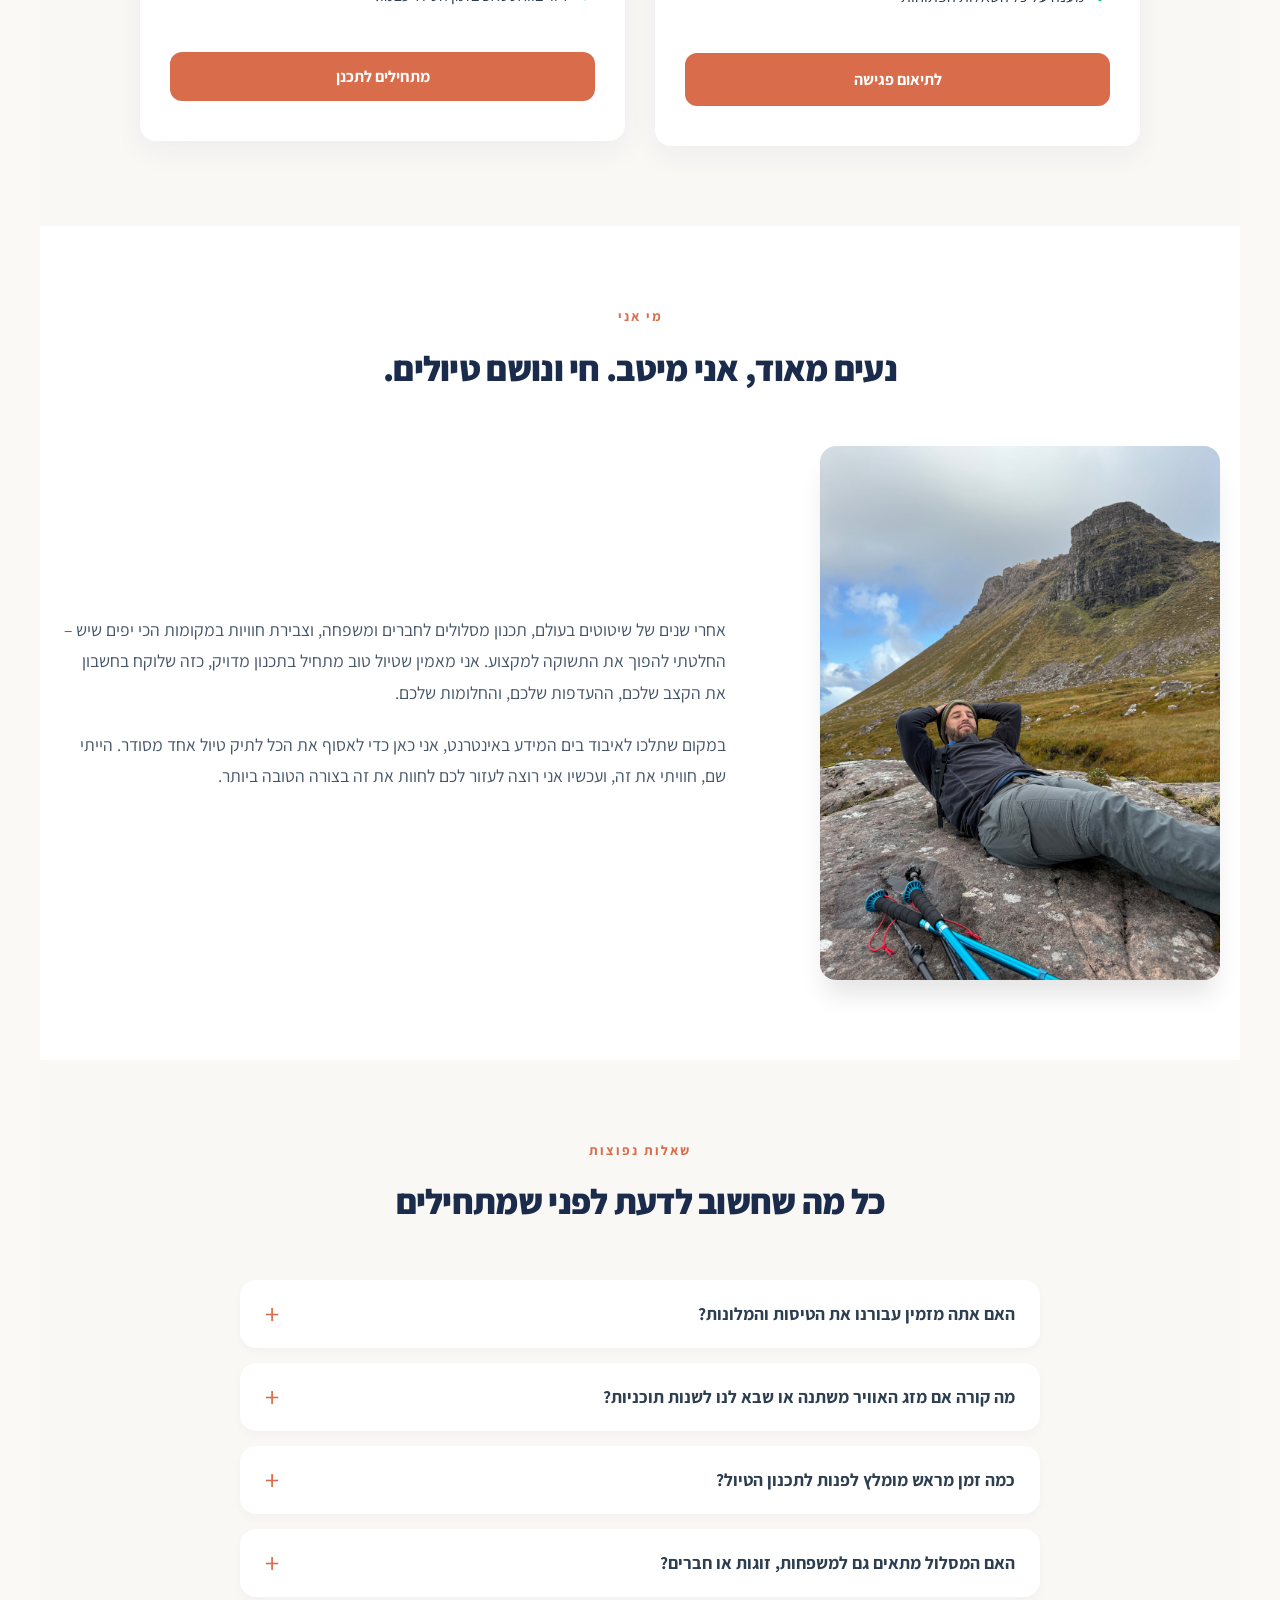
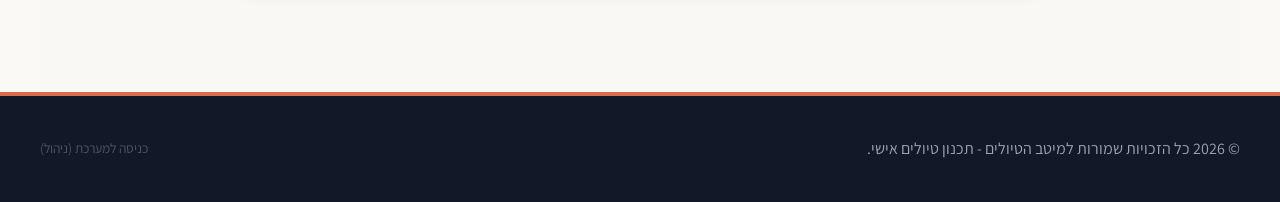
==== commit 20459bb1: "first form first page for scotland" ====
--- a/index.html
+++ b/index.html
@@ -23,6 +23,7 @@
 
     <!-- External Global Stylesheet -->
     <link rel="stylesheet" href="css/style.css">
+    <link rel="stylesheet" href="css/form.css">
 
     <!-- Analytics Script -->
     <script src="js/analytics.js"></script>
@@ -53,7 +54,7 @@
             
             <div class="hero-buttons">
                 <!-- כפתור באנר ראשי -->
-                <a href="https://wa.me/972000000000?text=%D7%94%D7%99%D7%99%20%D7%9E%D7%99%D7%98%D7%91,%20%D7%94%D7%92%D7%A2%D7%AA%D7%99%20%D7%9E%D7%94%D7%A2%D7%9E%D7%95%D7%93%20%D7%94%D7%A8%D7%90%D7%A9%D7%99%20%D7%95%D7%90%D7%A9%D7%9E%D7%97%20%D7%A9%D7%A0%D7%AA%D7%97%D7%99%D7%9C%20%D7%9C%D7%AA%D7%9B%D7%A0%D7%9F%20%D7%90%D7%AA%20%D7%94%D7%98%D7%99%D7%95%D7%9C%20%D7%94%D7%91%D7%90%20%D7%A9%D7%9C%D7%99" target="_blank" rel="noopener noreferrer" class="btn-primary">בואו נתכנן את הטיול שלכם</a>
+                <a href="javascript:void(0);" onclick="openLeadModal('כללי / התאמה אישית')" class="btn-primary">בואו נתכנן את הטיול שלכם</a>
                 <a href="#destinations" class="btn-outline">צפו במסלולים</a>
             </div>
             
@@ -183,7 +184,7 @@
                     </div>
                     <div class="dest-content">
                         <p>טבע פראי, טירות עתיקות ומסלול הנהיגה היפה ביותר בהיילנדס.</p>
-                        <a href="https://wa.me/972000000000?text=%D7%94%D7%99%D7%99%20%D7%9E%D7%99%D7%98%D7%91,%20%D7%94%D7%AA%D7%A2%D7%A0%D7%99%D7%99%D7%A0%D7%AA%D7%99%20%D7%91%D7%9E%D7%A1%D7%9C%D7%95%D7%9C%20%D7%9C%D7%A1%D7%A7%D7%95%D7%98%D7%9C%D7%A0%D7%93" target="_blank" rel="noopener noreferrer" class="dest-link">לתכנן את המסע הזה ←</a>
+                        <a href="destinations/scotland.html" class="dest-link">לצפייה במסלול המלא ←</a>
                     </div>
                 </div>
             </div>
@@ -371,9 +372,86 @@
         </svg>
     </a>
 
+    <!-- פופ-אפ טופס השארת פרטים -->
+    <div id="leadModalOverlay" class="form-overlay">
+        <div class="form-container-box">
+            <button type="button" class="form-close-btn" onclick="closeLeadModal()">&times;</button>
+            
+            <div id="formContentArea">
+                <div class="form-header">
+                    <span class="eyebrow" style="color: #D96C4A; font-size: 0.8rem; letter-spacing: 2px; text-transform: uppercase;">תכנון אישי ללא פשרות</span>
+                    <h2>בואו נתחיל לבנות את הטיול שלכם</h2>
+                    <p>השאירו פרטים ומיטב יחזור אליכם בהקדם עם הצעה מדויקת.</p>
+                </div>
+
+                <form id="siteLeadForm">
+                    <div class="form-group">
+                        <label for="modalName">שם מלא *</label>
+                        <input type="text" id="modalName" name="fullName" class="form-control" required placeholder="למשל: תומר שטרנגלז">
+                    </div>
+
+                    <div class="form-group">
+                        <label for="modalPhone">מספר טלפון / וואטסאפ *</label>
+                        <input type="tel" id="modalPhone" name="phone" class="form-control" required placeholder="למשל: 050-0000000">
+                    </div>
+
+                    <div class="form-group">
+                        <label for="modalEmail">כתובת אימייל</label>
+                        <input type="email" id="modalEmail" name="email" class="form-control" placeholder="למשל: myname@gmail.com">
+                    </div>
+
+                    <div class="form-group">
+                        <label for="modalDestination">יעד מועדף לטיול *</label>
+                        <input type="text" id="modalDestination" name="destination" class="form-control" required placeholder="למשל: סקוטלנד, יוון, או כל יעד אחר...">
+                    </div>
+
+                    <div class="form-group">
+                        <label for="modalNotes">הערות, הרכב נוסעים או בקשות מיוחדות</label>
+                        <textarea id="modalNotes" name="notes" class="form-control" placeholder="טיול זוגי, משפחתי, כמה ימים וכו'..."></textarea>
+                    </div>
+
+                    <button type="submit" class="submit-lead-btn">שליחת פרטים למיטב</button>
+                </form>
+            </div>
+
+            <div id="formSuccessArea" class="form-success-message">
+                <h3>הפרטים התקבלו בהצלחה!</h3>
+                <p>תודה רבה. מיטב קיבל את הפנייה ויחזור אליך בהקדם האפשרי.</p>
+            </div>
+        </div>
+    </div>
+
+    <script>
+        function openLeadModal(defaultDestination = '') {
+            const overlay = document.getElementById('leadModalOverlay');
+            const destInput = document.getElementById('modalDestination');
+            if (defaultDestination) {
+                destInput.value = defaultDestination;
+            }
+            overlay.classList.add('active');
+        }
+
+        function closeLeadModal() {
+            document.getElementById('leadModalOverlay').classList.remove('active');
+        }
+
+        document.getElementById('siteLeadForm').addEventListener('submit', function(e) {
+            e.preventDefault();
+            
+            document.getElementById('formContentArea').style.display = 'none';
+            document.getElementById('formSuccessArea').style.display = 'block';
+
+            setTimeout(() => {
+                closeLeadModal();
+                document.getElementById('siteLeadForm').reset();
+                document.getElementById('formContentArea').style.display = 'block';
+                document.getElementById('formSuccessArea').style.display = 'none';
+            }, 3000);
+        });
+    </script>
+
     <!-- Script Configuration -->
     <script src="js/navbar.js"></script>
     <script src="js/config.js"></script>
-
 </body>
 </html>
--- a/css/style.css
+++ b/css/style.css
@@ -7,43 +7,68 @@
     padding: 0;
 }
 
+html {
+    scroll-behavior: smooth;
+}
+
 body {
     font-family: 'Assistant', sans-serif;
-    background-color: #f8f9fa;
-    color: #333333;
+    background-color: #FAF9F6;
+    color: #2C3E50;
     line-height: 1.6;
 }
 
-.bg-white { background-color: #ffffff; }
-.bg-light { background-color: #f8fafc; }
-.btn-secondary { background: #4b5563 !important; }
-
-/* Buttons */
+.bg-white { background-color: #FFFFFF; }
+.bg-light, .services-bg { background-color: #FAF8F5; } /* עודכן לשמנת מוארת ונקייה */
+
+h1, h2, h3, h4, .logo, .nav-links a:hover, .item-text h4, .category-title {
+    color: #1A2B4C;
+}
+
+h1, h2, h3 {
+    letter-spacing: -0.02em;
+}
+
+/* ==========================================
+   BUTTONS & BADGES
+   ========================================== */
+.btn-primary, .nav-btn, .card-btn.btn-secondary {
+    background: #D96C4A;
+    color: #ffffff;
+    border: 2px solid #D96C4A;
+    border-radius: 12px;
+    font-weight: 700;
+    text-decoration: none;
+    transition: all 0.3s ease;
+    text-align: center;
+}
+
 .btn-primary {
-    background: #d97706; 
-    color: #ffffff !important;
     padding: 12px 32px;
-    border-radius: 50px; 
-    font-weight: 700;
     font-size: 1.1rem;
-    text-decoration: none;
     display: inline-block;
-    transition: all 0.3s ease;
-    border: 2px solid #d97706;
     box-shadow: 0 4px 6px rgba(0,0,0,0.1);
-    text-align: center;
-}
-.btn-primary:hover {
-    background: #b45309;
-    border-color: #b45309;
+}
+
+.nav-btn {
+    padding: 10px 20px;
+    display: inline-flex;
+    align-items: center;
+    gap: 8px;
+}
+
+.btn-primary:hover, .nav-btn:hover, .card-btn.btn-secondary:hover {
+    background: #C85A32;
+    border-color: #C85A32;
     transform: translateY(-3px);
 }
+
 .btn-outline {
     background: transparent;
-    border: 2px solid #ffffff;
-    color: #ffffff !important;
+    border: 2px solid #FAF9F6;
+    color: #ffffff;
     padding: 12px 32px;
-    border-radius: 50px;
+    border-radius: 12px;
     font-weight: 700;
     font-size: 1.1rem;
     text-decoration: none;
@@ -51,10 +76,38 @@
     transition: all 0.3s ease;
     text-align: center;
 }
+
 .btn-outline:hover {
-    background: #ffffff;
-    color: #1e3a8a !important; 
+    background: #FAF9F6;
+    color: #1A2B4C;
     transform: translateY(-3px);
+}
+
+.card-btn {
+    display: block;
+    text-align: center;
+    background: #1A2B4C;
+    color: #ffffff;
+    padding: 12px;
+    border-radius: 12px;
+    text-decoration: none;
+    font-weight: 700;
+    transition: background 0.2s ease;
+}
+
+.card-btn:hover { background: #101c36; }
+.service-card.highlight .card-btn { background: #D96C4A; }
+.service-card.highlight .card-btn:hover { background: #C85A32; }
+
+.badge, .eyebrow, .popular-badge { 
+    background: #D96C4A; 
+    color: #ffffff; 
+    padding: 4px 12px; 
+    border-radius: 50px; 
+    font-size: 0.85rem; 
+    font-weight: 700; 
+    display: inline-block; 
+    margin-bottom: 15px; 
 }
 
 /* ==========================================
@@ -62,29 +115,25 @@
    ========================================== */
 nav { background: #ffffff; box-shadow: 0 1px 3px rgba(0,0,0,0.1); position: sticky; top: 0; z-index: 50; }
 .nav-container { max-width: 1200px; margin: 0 auto; padding: 15px 20px; display: flex; justify-content: space-between; align-items: center; }
-.logo { font-weight: 700; font-size: 1.25rem; color: #1E3A8A; display: flex; align-items: center; gap: 10px; cursor: pointer; text-decoration: none; }
+.logo { font-weight: 700; font-size: 1.25rem; display: flex; align-items: center; gap: 10px; cursor: pointer; text-decoration: none; }
 .logo-img { height: 60px; width: auto; object-fit: contain; display: block; }
 .logo-subtext { font-size: 0.8rem; font-weight: 400; color: #6b7280; display: block; }
-.logo-icon { width: 30px; height: 30px; }
 .nav-links { display: flex; gap: 25px; list-style: none; }
 .nav-links a { color: #4b5563; text-decoration: none; font-weight: 600; transition: color 0.2s ease-in-out; }
-.nav-links a:hover { color: #1E3A8A; }
-.nav-btn { background: #1E3A8A; color: #ffffff; padding: 10px 20px; border-radius: 50px; text-decoration: none; font-weight: 600; display: inline-flex; align-items: center; gap: 8px; }
 
 /* ==========================================
    HERO SECTION
    ========================================== */
 .hero {
-    background: linear-gradient(rgba(30, 58, 138, 0.75), rgba(15, 23, 42, 0.85)),
+    /* עודכן: שקיפות הופחתה ל-0.72 ול-0.15 כדי לתת לתמונה אוויר ומרחב */
+    background: linear-gradient(to left, rgba(26, 43, 76, 0.72) 0%, rgba(26, 43, 76, 0.15) 100%),
                 url('https://images.unsplash.com/photo-1488085061387-422e29b40080?ixlib=rb-4.0.3&auto=format&fit=crop&w=1920&q=80') center/cover;
     color: #ffffff; padding: 80px 20px; text-align: center; min-height: 65vh; display: flex; flex-direction: column; justify-content: center; align-items: center;
 }
-.badge, .eyebrow { background: #F59E0B; color: #ffffff; padding: 4px 12px; border-radius: 50px; font-size: 0.85rem; font-weight: 700; display: inline-block; margin-bottom: 15px; }
-.hero h1 { font-size: 2.5rem; font-weight: 800; margin-bottom: 20px; line-height: 1.2; }
-.hero h1 span { color: #F59E0B; }
-.hero p { font-size: 1.15rem; max-width: 700px; margin: 0 auto 30px; font-weight: 300; color: #e2e8f0; }
-.hero-highlight { font-size: 1.4rem; font-weight: 700; margin-top: 10px; margin-bottom: 25px; color: #ffffff; }
-.trust-line { font-size: 0.85rem; color: rgba(255, 255, 255, 0.7); margin-top: 20px; font-weight: 400; letter-spacing: 0.5px; }
+.hero h1 { font-size: 2.5rem; font-weight: 800; margin-bottom: 20px; line-height: 1.2; color: #ffffff; text-shadow: 0 2px 8px rgba(0, 0, 0, 0.4); } /* עודכן: הוספת הצללה לקריאות */
+.hero p { font-size: 1.15rem; max-width: 700px; margin: 0 auto 30px; font-weight: 300; color: #e2e8f0; text-shadow: 0 2px 8px rgba(0, 0, 0, 0.4); } /* עודכן: הוספת הצללה לקריאות */
+.hero-highlight { font-size: 1.4rem; font-weight: 700; margin-top: 10px; margin-bottom: 25px; color: #ffffff; text-shadow: 0 2px 8px rgba(0, 0, 0, 0.4); } /* עודכן: הוספת הצללה לקריאות */
+.trust-line { font-size: 0.85rem; color: rgba(255, 255, 255, 0.9); margin-top: 20px; font-weight: 400; letter-spacing: 0.5px; text-shadow: 0 1px 4px rgba(0,0,0,0.5); }
 .hero-buttons { display: flex; gap: 20px; justify-content: center; margin-top: 30px; flex-wrap: wrap; }
 
 /* ==========================================
@@ -92,232 +141,142 @@
    ========================================== */
 .section { max-width: 1200px; margin: 0 auto; padding: 80px 20px; }
 .section-title { text-align: center; margin-bottom: 50px; }
-.section-title h2 { font-size: 2.2rem; color: #1E3A8A; font-weight: 800; margin-bottom: 10px; }
+.section-title h2 { font-size: 2.2rem; font-weight: 800; margin-bottom: 10px; }
 .section-title p { color: #6b7280; font-size: 1.1rem; }
-section .eyebrow { background: transparent; color: #d97706; padding: 0; display: block; font-size: 0.85rem; letter-spacing: 2px; text-transform: uppercase; margin-bottom: 12px;}
-
-/* ==========================================
-   ABOUT SECTION
-   ========================================== */
-.about-grid { display: flex; flex-wrap: wrap; align-items: center; gap: 50px; }
-.about-img { flex: 1; min-width: 280px; text-align: center; }
-.about-img img { width: 100%; max-width: 400px; border-radius: 24px; box-shadow: 0 20px 25px -5px rgba(0,0,0,0.1); }
-.about-text { flex: 1.5; min-width: 300px; }
-.about-text h2 { font-size: 2rem; color: #1E3A8A; font-weight: 800; margin-bottom: 20px; }
-.about-text h3 { font-size: 1.5rem; color: #374151; margin-bottom: 15px; font-weight: 700; }
-.about-text p { text-align: right; color: #4b5563; font-size: 1.15rem !important; margin-bottom: 20px; line-height: 1.8; }
-
-/* ==========================================
-   SERVICES SECTION & CARDS
-   ========================================== */
-.services-bg { background: #EFF6FF; }
+section .eyebrow { background: transparent; color: #D96C4A; padding: 0; display: block; font-size: 0.85rem; letter-spacing: 2px; text-transform: uppercase; margin-bottom: 12px;}
+
+/* ==========================================
+   UI CARDS (SERVICES, DESTINATIONS, INCLUDED)
+   ========================================== */
+.service-card, .dest-card, .included-item, .custom-banner {
+    background: #ffffff;
+    border-radius: 16px;
+    border: none;
+    box-shadow: 0 10px 30px rgba(26, 43, 76, 0.05);
+    transition: transform 0.3s ease, box-shadow 0.3s ease;
+}
+
+.service-card:hover, .dest-card:hover, .included-item:hover {
+    transform: translateY(-5px);
+    box-shadow: 0 15px 35px rgba(26, 43, 76, 0.1);
+}
+
+/* ==========================================
+   SERVICES SECTION
+   ========================================== */
 .services-grid { display: grid; grid-template-columns: repeat(auto-fit, minmax(300px, 1fr)); gap: 30px; max-width: 1000px; margin: 0 auto; }
-.service-card { background: #ffffff; border-radius: 20px; padding: 40px 30px; box-shadow: 0 10px 15px -3px rgba(0,0,0,0.05); position: relative; display: flex; flex-direction: column; border-top: 4px solid #1E3A8A; transition: transform 0.3s ease; }
-.service-card.highlight { border-top-color: #F59E0B; transform: translateY(-10px); box-shadow: 0 20px 25px -5px rgba(0,0,0,0.1); }
-.popular-badge { position: absolute; top: -15px; left: 50%; transform: translateX(-50%); background: #F59E0B; color: #ffffff; padding: 4px 15px; border-radius: 50px; font-size: 0.85rem; font-weight: 700; }
-.service-card h3 { font-size: 1.5rem; color: #111827; margin-bottom: 10px; font-weight: 700; }
-.price { font-size: 1.3rem; font-weight: 800; color: #F59E0B; margin-bottom: 20px; }
-.service-card p { color: #4b5563; margin-bottom: 25px; flex-grow: 1; }
+.service-card { padding: 40px 30px; position: relative; display: flex; flex-direction: column; }
+.service-card.highlight { border-top: 5px solid #D96C4A; background-color: #FFFFFF; transform: translateY(-5px); }
+.popular-badge { position: absolute; top: -15px; left: 50%; transform: translateX(-50%); }
+.service-card h3 { font-size: 1.5rem; margin-bottom: 10px; font-weight: 700; }
+.price { font-size: 1.3rem; font-weight: 800; color: #D96C4A; margin-bottom: 20px; }
+.service-card p { margin-bottom: 25px; flex-grow: 1; }
 .service-list { list-style: none; margin-bottom: 30px; }
-.service-list li { margin-bottom: 12px; color: #4b5563; display: flex; align-items: center; gap: 10px; }
+.service-list li { margin-bottom: 12px; display: flex; align-items: center; gap: 10px; }
 .service-list li::before { content: "✓"; color: #10B981; font-weight: bold; font-size: 1.1rem; }
-.card-btn { display: block; text-align: center; background: #1E3A8A; color: #ffffff; padding: 12px; border-radius: 12px; text-decoration: none; font-weight: 700; transition: background 0.2s ease; }
-.card-btn:hover { background: #1d4ed8; }
-.service-card.highlight .card-btn { background: #F59E0B; }
-.service-card.highlight .card-btn:hover { background: #d97706; }
-
-/* ==========================================
-   SPLIT SECTION ("הרעיון")
+
+/* ==========================================
+   SPLIT SECTION ("הרעיון") & ABOUT
    ========================================== */
 .split-section { display: flex; align-items: center; justify-content: space-between; gap: 50px; max-width: 1200px; margin: 0 auto; padding: 60px 20px; }
 .split-content { flex: 1; min-width: 0; }
-.split-content h2 { font-size: 2.2rem; color: #1e3a8a; margin-bottom: 20px; }
+.split-content h2 { font-size: 2.2rem; margin-bottom: 20px; }
 .numbered-list { display: flex; flex-direction: column; gap: 25px; margin: 0; padding: 0; }
 .numbered-item { display: flex; gap: 20px; align-items: flex-start; }
 .item-number { font-size: 2.5rem; font-weight: 800; color: #cbd5e1; line-height: 1; min-width: 50px; }
-.item-text h4 { font-size: 1.15rem; color: #1e3a8a; margin-bottom: 5px; font-weight: 700; }
+.item-text h4 { font-size: 1.15rem; margin-bottom: 5px; font-weight: 700; }
 .item-text p { font-size: 0.95rem; color: #64748b; line-height: 1.5; margin: 0; text-align: right;}
 .split-image { flex: 1; min-width: 0; height: 480px; border-radius: 8px; overflow: hidden; background: #f1f5f9; }
-.split-image img { width: 100%; height: 100%; object-fit: cover; display: block; }
+.split-image img, .about-img img { width: 100%; height: 100%; object-fit: cover; display: block; border-radius: 16px; }
+
+.about-grid { display: flex; flex-wrap: wrap; align-items: center; gap: 50px; }
+.about-img { flex: 1; min-width: 280px; text-align: center; }
+.about-img img { max-width: 400px; box-shadow: 0 20px 25px -5px rgba(0,0,0,0.1); }
+.about-text { flex: 1.5; min-width: 300px; }
+.about-text h2 { font-size: 2rem; font-weight: 800; margin-bottom: 20px; }
+.about-text h3 { font-size: 1.5rem; color: #374151; margin-bottom: 15px; font-weight: 700; }
+.about-text p { text-align: right; font-size: 1.15rem; margin-bottom: 20px; line-height: 1.8; }
 
 /* ==========================================
    CATEGORY TITLES & DESTINATIONS
    ========================================== */
 .category-block { margin-bottom: 55px; }
-.category-title { font-size: 1.6rem; font-weight: 800; color: #1e3a8a; background: linear-gradient(to top, #f8fafc, #e2e8f0); padding: 10px 30px; border-bottom: 3px solid #d97706; border-radius: 8px; width: fit-content; margin: 0 auto 25px auto; display: flex; align-items: center; justify-content: center; gap: 10px; box-shadow: 0 2px 4px rgba(0,0,0,0.05); }
+.category-title { font-size: 1.6rem; font-weight: 800; background: linear-gradient(to top, #FAF8F5, #e2e8f0); padding: 10px 30px; border-bottom: 3px solid #D96C4A; border-radius: 8px; width: fit-content; margin: 0 auto 25px auto; display: flex; align-items: center; justify-content: center; gap: 10px; box-shadow: 0 2px 4px rgba(0,0,0,0.05); }
 .dest-grid { display: flex; gap: 20px; overflow-x: auto; padding-bottom: 20px; scroll-snap-type: x mandatory; -webkit-overflow-scrolling: touch; }
 .dest-grid::-webkit-scrollbar { height: 8px; }
 .dest-grid::-webkit-scrollbar-track { background: #f1f5f9; border-radius: 4px; }
 .dest-grid::-webkit-scrollbar-thumb { background: #94a3b8; border-radius: 4px; }
-.dest-card { flex: 0 0 320px; scroll-snap-align: start; background: #ffffff; border-radius: 16px; overflow: hidden; box-shadow: 0 4px 6px rgba(0,0,0,0.05); border: 1px solid #f3f4f6; transition: transform 0.3s ease; }
-.dest-card:hover { transform: translateY(-5px); }
+.dest-card { flex: 0 0 320px; scroll-snap-align: start; overflow: hidden; }
 .dest-img { height: 180px; position: relative; overflow: hidden; }
-.duration-tag { position: absolute; top: 15px; right: 15px; background: rgba(255, 255, 255, 0.95); color: #1e3a8a; padding: 6px 12px; border-radius: 4px; font-size: 0.8rem; font-weight: 700; z-index: 2; }
+.duration-tag { position: absolute; top: 15px; right: 15px; background: rgba(255, 255, 255, 0.95); padding: 6px 12px; border-radius: 4px; font-size: 0.8rem; font-weight: 700; z-index: 2; }
 .dest-img img { width: 100%; height: 100%; object-fit: cover; transition: transform 0.5s ease; }
 .dest-card:hover .dest-img img { transform: scale(1.1); }
 .dest-overlay { position: absolute; inset: 0; background: linear-gradient(to top, rgba(0,0,0,0.6), transparent); }
 .dest-title { position: absolute; bottom: 15px; right: 15px; color: #ffffff; font-size: 1.25rem; font-weight: 700; }
 .dest-content { padding: 20px; }
-.dest-content p { color: #6b7280; font-size: 0.9rem; margin-bottom: 15px; text-align: right;}
-.dest-link { color: #1E3A8A; font-weight: 600; text-decoration: none; font-size: 0.9rem; display: inline-flex; align-items: center; gap: 5px; }
-
-/* ==========================================
-   CUSTOM BANNER (התאמה אישית)
-   ========================================== */
-.custom-banner { background: #f8fafc; border: 1px solid #e2e8f0; border-radius: 12px; padding: 40px; text-align: center; margin-top: 50px; box-shadow: 0 4px 6px rgba(0,0,0,0.02); }
-.custom-banner h3 { font-size: 1.5rem; color: #1e3a8a; margin-bottom: 10px; }
-.custom-banner p { color: #64748b; margin-bottom: 25px; }
-
-/* ==========================================
-   WHAT'S INCLUDED (מה כלול)
+.dest-content p { font-size: 0.9rem; margin-bottom: 15px; text-align: right;}
+.dest-link { color: #1A2B4C; font-weight: 600; text-decoration: none; font-size: 0.9rem; display: inline-flex; align-items: center; gap: 5px; }
+
+/* ==========================================
+   WHAT'S INCLUDED (מה כלול) & CUSTOM BANNER
    ========================================== */
 .included-grid { display: grid; grid-template-columns: repeat(auto-fit, minmax(280px, 1fr)); gap: 30px; margin-top: 40px; }
-.included-item { background: #ffffff; padding: 30px; border-radius: 12px; border: 1px solid #e2e8f0; box-shadow: 0 4px 6px rgba(0,0,0,0.02); transition: transform 0.3s ease, box-shadow 0.3s ease; }
-.included-item:hover { transform: translateY(-5px); box-shadow: 0 10px 15px rgba(0,0,0,0.05); }
+.included-item { padding: 30px; }
 .included-icon { font-size: 2.2rem; margin-bottom: 15px; display: inline-block; }
-.included-item h4 { color: #1e3a8a; margin-bottom: 10px; font-size: 1.15rem; font-weight: 700; }
-.included-item p { color: #64748b; font-size: 0.95rem; line-height: 1.5; margin: 0; text-align: right;}
+.included-item h4 { margin-bottom: 10px; font-size: 1.15rem; font-weight: 700; }
+.included-item p { font-size: 0.95rem; line-height: 1.5; margin: 0; text-align: right;}
+
+.custom-banner { padding: 40px; text-align: center; margin-top: 50px; }
+.custom-banner h3 { font-size: 1.5rem; margin-bottom: 10px; }
+.custom-banner p { margin-bottom: 25px; }
 
 /* ==========================================
    FAQ ACCORDION (שאלות נפוצות)
    ========================================== */
 .faq-container { max-width: 800px; margin: 40px auto 0 auto; }
-details.faq-item { background: #ffffff; border: 1px solid #e2e8f0; border-radius: 8px; margin-bottom: 15px; padding: 20px 25px; transition: all 0.3s ease; }
-details.faq-item summary { font-weight: 700; color: #1e3a8a; cursor: pointer; font-size: 1.1rem; list-style: none; position: relative; padding-left: 30px; outline: none; }
+details.faq-item { background: #ffffff; border-radius: 16px; margin-bottom: 15px; padding: 20px 25px; transition: all 0.3s ease; box-shadow: 0 4px 10px rgba(26, 43, 76, 0.03); }
+details.faq-item summary { font-weight: 700; cursor: pointer; font-size: 1.1rem; list-style: none; position: relative; padding-left: 30px; outline: none; }
 details.faq-item summary::-webkit-details-marker { display: none; }
-details.faq-item summary::after { content: "+"; position: absolute; left: 0; top: 50%; transform: translateY(-50%); font-size: 1.8rem; color: #d97706; font-weight: 400; line-height: 1; }
+details.faq-item summary::after { content: "+"; position: absolute; left: 0; top: 50%; transform: translateY(-50%); font-size: 1.8rem; color: #D96C4A; font-weight: 400; line-height: 1; }
 details.faq-item[open] summary::after { content: "−"; }
-details.faq-item p { margin-top: 15px; color: #475569; line-height: 1.6; font-size: 1rem; text-align: right;}
+details.faq-item p { margin-top: 15px; line-height: 1.6; font-size: 1rem; text-align: right;}
 
 /* ==========================================
    FOOTER & WHATSAPP FLOAT
    ========================================== */
-footer { background: #111827; color: #9ca3af; padding: 40px 20px; text-align: center; border-top: 4px solid #F59E0B; }
+footer { background: #111827; color: #9ca3af; padding: 40px 20px; text-align: center; border-top: 4px solid #D96C4A; }
 .footer-content { max-width: 1200px; margin: 0 auto; display: flex; justify-content: space-between; align-items: center; flex-wrap: wrap; gap: 20px; }
 .admin-link { color: #4b5563; text-decoration: none; font-size: 0.85rem; }
 .admin-link:hover { color: #9ca3af; }
-.whatsapp-float { position: fixed; bottom: 25px; left: 25px; background: #25D366; color: #ffffff; width: 60px; height: 60px; border-radius: 50%; display: flex; align-items: center; justify-content: center; box-shadow: 0 10px 25px rgba(0,0,0,0.2); z-index: 100; transition: transform 0.2s ease; text-decoration: none; }
+
+.whatsapp-float { 
+    position: fixed; 
+    bottom: 25px; 
+    right: 25px; 
+    background: #25D366; 
+    color: #ffffff; 
+    width: 60px; 
+    height: 60px; 
+    border-radius: 50%; 
+    display: flex; 
+    align-items: center; 
+    justify-content: center; 
+    box-shadow: 0 10px 25px rgba(0,0,0,0.2); 
+    z-index: 100; 
+    transition: transform 0.2s ease; 
+    text-decoration: none; 
+}
 .whatsapp-float:hover { transform: scale(1.1); }
 .whatsapp-float svg { width: 35px; height: 35px; fill: #ffffff; }
-
-/* ==========================================
-   RESPONSIVE MEDIA QUERIES
-   ========================================== */
-@media (max-width: 900px) {
-    .split-section { flex-direction: column; }
-    .split-image { width: 100%; height: 320px; }
-}
-
-@media (max-width: 768px) {
-    .hero h1 { font-size: 2rem; }
-    .nav-links { display: none; }
-    .dest-card { flex: 0 0 280px; }
-    
-    .hero-buttons { flex-direction: column; gap: 15px; width: 100%; padding: 0 20px; }
-    .btn-primary, .btn-outline { width: 100%; }
-    
-    .about-grid { flex-direction: column; text-align: center; }
-    .about-text p { text-align: center; }
-}
-/* ==========================================
-   BOUTIQUE TRAVEL COLOR PALETTE & CRO FIXES
-   ========================================== */
-
-/* גלילה רכה לכל האתר */
-html {
-    scroll-behavior: smooth;
-}
-
-/* טיפוגרפיה מהודקת ומודרנית לכותרות בעברית */
-h1, h2, h3 {
-    letter-spacing: -0.02em;
-}
-
-/* 1. הריגת הלבן-בית-חולים לטובת רקע פנינה/שמנת חמים */
-body {
-    background-color: #FAF9F6 !important;
-    color: #2C3E50 !important; /* אפור-כחול עמוק במקום שחור נוקשה לטקסט */
-}
-
-.bg-white { 
-    background-color: #FFFFFF !important; 
-}
-.bg-light, .services-bg { 
-    background-color: #F3F1EA !important; /* גוון חול עדין מאוד למקטעים */
-}
-
-/* 2. שינוי הכחול-תאגידי לכחול-חצות עמוק (לכותרות ולתפריט) */
-h1, h2, h3, h4, .logo, .nav-links a:hover, .item-text h4, .category-title {
-    color: #1A2B4C !important;
-}
-
-/* התאמת צבע המעטפת (Hero) לכחול העמוק החדש עם גרדיאנט מותאם RTL */
-.hero {
-    background: linear-gradient(to left, rgba(26, 43, 76, 0.95) 0%, rgba(26, 43, 76, 0.5) 100%),
-                url('https://images.unsplash.com/photo-1488085061387-422e29b40080?ixlib=rb-4.0.3&auto=format&fit=crop&w=1920&q=80') center/cover !important;
-}
-
-/* 3. הפיכת הכתום-אזהרה לכתום טרה-קוטה/חלודה (לכפתורים ותגיות) */
-.btn-primary, .nav-btn, .card-btn.btn-secondary {
-    background-color: #D96C4A !important;
-    border-color: #D96C4A !important;
-    color: #FFFFFF !important;
-    border-radius: 12px !important; /* ריכוך פינות הכפתורים */
-}
-.btn-primary:hover, .nav-btn:hover, .card-btn.btn-secondary:hover {
-    background-color: #C85A32 !important;
-    border-color: #C85A32 !important;
-}
-
-/* כפתורי מתאר (שקופים עם מסגרת) */
-.btn-outline {
-    border-color: #FAF9F6 !important;
-    border-radius: 12px !important;
-}
-.btn-outline:hover {
-    background: #FAF9F6 !important;
-    color: #1A2B4C !important;
-}
-
-/* תגיות ובאדג'ים בטרה-קוטה */
-.badge, .eyebrow, .popular-badge {
-    background: #D96C4A !important;
-    color: #FFFFFF !important;
-}
-.category-title {
-    border-bottom: 3px solid #D96C4A !important;
-}
-
-/* 4. עידון כרטיסיות (פינות רכות יותר ותחושת ריחוף) */
-.service-card, .dest-card, .included-item, .custom-banner {
-    border-radius: 16px !important; /* פינות רכות ומזמינות */
-    border: none !important; /* הסרת מסגרות נוקשות */
-    box-shadow: 0 10px 30px rgba(26, 43, 76, 0.05) !important;
-}
-
-/* איחוד הגדרות: כרטיסיית מחיר מומלצת - הדגשה אלגנטית */
-.service-card.highlight {
-    border-top: 5px solid #D96C4A !important;
-    background-color: #FFFFFF !important; /* פופ-אפ מהרקע השמנת של הסקשן */
-    transform: translateY(-5px); /* מרים את הכרטיסייה מעט מעל השאר */
-}
-
-/* 5. בועית טקסט צפה לוואטסאפ - אופטימיזציה דסקטופ ומובייל */
-.whatsapp-float {
-    position: fixed;
-    bottom: 25px;
-    right: 25px; /* ממוקם בצד ימין כמקובל באתרים בעברית */
-    left: auto;
-}
 
 .whatsapp-float::before {
     content: "זמין להתייעצות";
     position: absolute;
-    right: 70px; /* מרווח מהכפתור */
+    right: 70px;
     top: 50%;
     transform: translateY(-50%);
     background: #ffffff;
-    color: #1e3a8a;
+    color: #1A2B4C;
     padding: 6px 14px;
     border-radius: 20px;
     font-size: 0.85rem;
@@ -329,19 +288,31 @@
     transition: opacity 0.3s ease;
 }
 
-/* הצגה במעבר עכבר (דסקטופ) */
+/* ==========================================
+   RESPONSIVE MEDIA QUERIES
+   ========================================== */
 @media (min-width: 769px) {
-    .whatsapp-float:hover::before {
+    .whatsapp-float:hover::before { opacity: 1; }
+}
+
+@media (max-width: 900px) {
+    .split-section { flex-direction: column; }
+    .split-image { width: 100%; height: 320px; }
+}
+
+@media (max-width: 768px) {
+    .hero h1 { font-size: 2rem; }
+    .nav-links { display: none; }
+    .dest-card { flex: 0 0 280px; }
+    .hero-buttons { flex-direction: column; gap: 15px; width: 100%; padding: 0 20px; }
+    .btn-primary, .btn-outline { width: 100%; }
+    .about-grid { flex-direction: column; text-align: center; }
+    .about-text p { text-align: center; }
+    
+    .whatsapp-float::before {
         opacity: 1;
-    }
-}
-
-/* הצגה קבועה (מובייל - אין ריחוף) */
-@media (max-width: 768px) {
-    .whatsapp-float::before {
-        opacity: 1; /* גלוי תמיד */
-        right: 65px; /* קצת קרוב יותר במובייל */
-        font-size: 0.75rem; /* טקסט קצת יותר קטן */
+        right: 65px;
+        font-size: 0.75rem;
         padding: 5px 10px;
     }
 }
--- a/css/form.css
+++ b/css/form.css
@@ -0,0 +1,143 @@
+/* ==========================================
+   FORM & MODAL EDITORIAL STYLES
+   ========================================== */
+
+/* רקע כהה לשקיפות כשעולה פופ-אפ (אם נרצה בהמשך) */
+.form-overlay {
+    display: none;
+    position: fixed;
+    inset: 0;
+    background: rgba(26, 43, 76, 0.6);
+    backdrop-filter: blur(5px);
+    z-index: 999;
+    justify-content: center;
+    align-items: center;
+    padding: 20px;
+}
+
+.form-overlay.active {
+    display: flex;
+}
+
+.form-container-box {
+    width: 100%;
+    max-width: 650px;
+    background: #ffffff;
+    padding: 45px 35px;
+    border-radius: 20px;
+    box-shadow: 0 20px 40px rgba(26, 43, 76, 0.15);
+    position: relative;
+    animation: fadeInScale 0.3s ease;
+}
+
+@keyframes fadeInScale {
+    from { opacity: 0; transform: scale(0.95); }
+    to { opacity: 1; transform: scale(1); }
+}
+
+.form-close-btn {
+    position: absolute;
+    top: 20px;
+    left: 20px; /* צד שמאל כי אנחנו בעברית */
+    background: none;
+    border: none;
+    font-size: 1.5rem;
+    cursor: pointer;
+    color: #64748b;
+    transition: color 0.2s;
+}
+
+.form-close-btn:hover {
+    color: #1A2B4C;
+}
+
+.form-header {
+    text-align: center;
+    margin-bottom: 30px;
+}
+
+.form-header h2 {
+    font-family: 'Frank Ruhl Libre', serif;
+    font-size: 2.2rem;
+    color: #1A2B4C;
+    margin-bottom: 10px;
+}
+
+.form-header p {
+    color: #64748b;
+    font-size: 1rem;
+}
+
+.form-group {
+    margin-bottom: 20px;
+}
+
+.form-group label {
+    display: block;
+    font-weight: 600;
+    color: #1A2B4C;
+    margin-bottom: 6px;
+    font-size: 0.9rem;
+}
+
+.form-control {
+    width: 100%;
+    padding: 12px 16px;
+    border: 1px solid #cbd5e1;
+    border-radius: 12px;
+    font-family: 'Assistant', sans-serif;
+    font-size: 1rem;
+    background-color: #FAF9F6;
+    color: #2C3E50;
+    transition: all 0.3s ease;
+}
+
+.form-control:focus {
+    outline: none;
+    border-color: #D96C4A;
+    background-color: #ffffff;
+    box-shadow: 0 0 0 3px rgba(217, 108, 74, 0.15);
+}
+
+textarea.form-control {
+    resize: vertical;
+    min-height: 100px;
+}
+
+.submit-lead-btn {
+    width: 100%;
+    background: #D96C4A;
+    color: #ffffff;
+    border: none;
+    padding: 14px;
+    border-radius: 12px;
+    font-size: 1.05rem;
+    font-weight: 700;
+    cursor: pointer;
+    transition: background 0.3s ease, transform 0.2s ease;
+    box-shadow: 0 4px 12px rgba(217, 108, 74, 0.25);
+}
+
+.submit-lead-btn:hover {
+    background: #C85A32;
+    transform: translateY(-2px);
+}
+
+/* הודעת הצלחה נסתרת שמופיעה לאחר שליחה */
+.form-success-message {
+    display: none;
+    text-align: center;
+    padding: 30px 0;
+}
+
+.form-success-message h3 {
+    font-family: 'Frank Ruhl Libre', serif;
+    font-size: 1.8rem;
+    color: #10B981;
+    margin-bottom: 10px;
+}
+
+.form-success-message p {
+    color: #64748b;
+    font-size: 1rem;
+}
